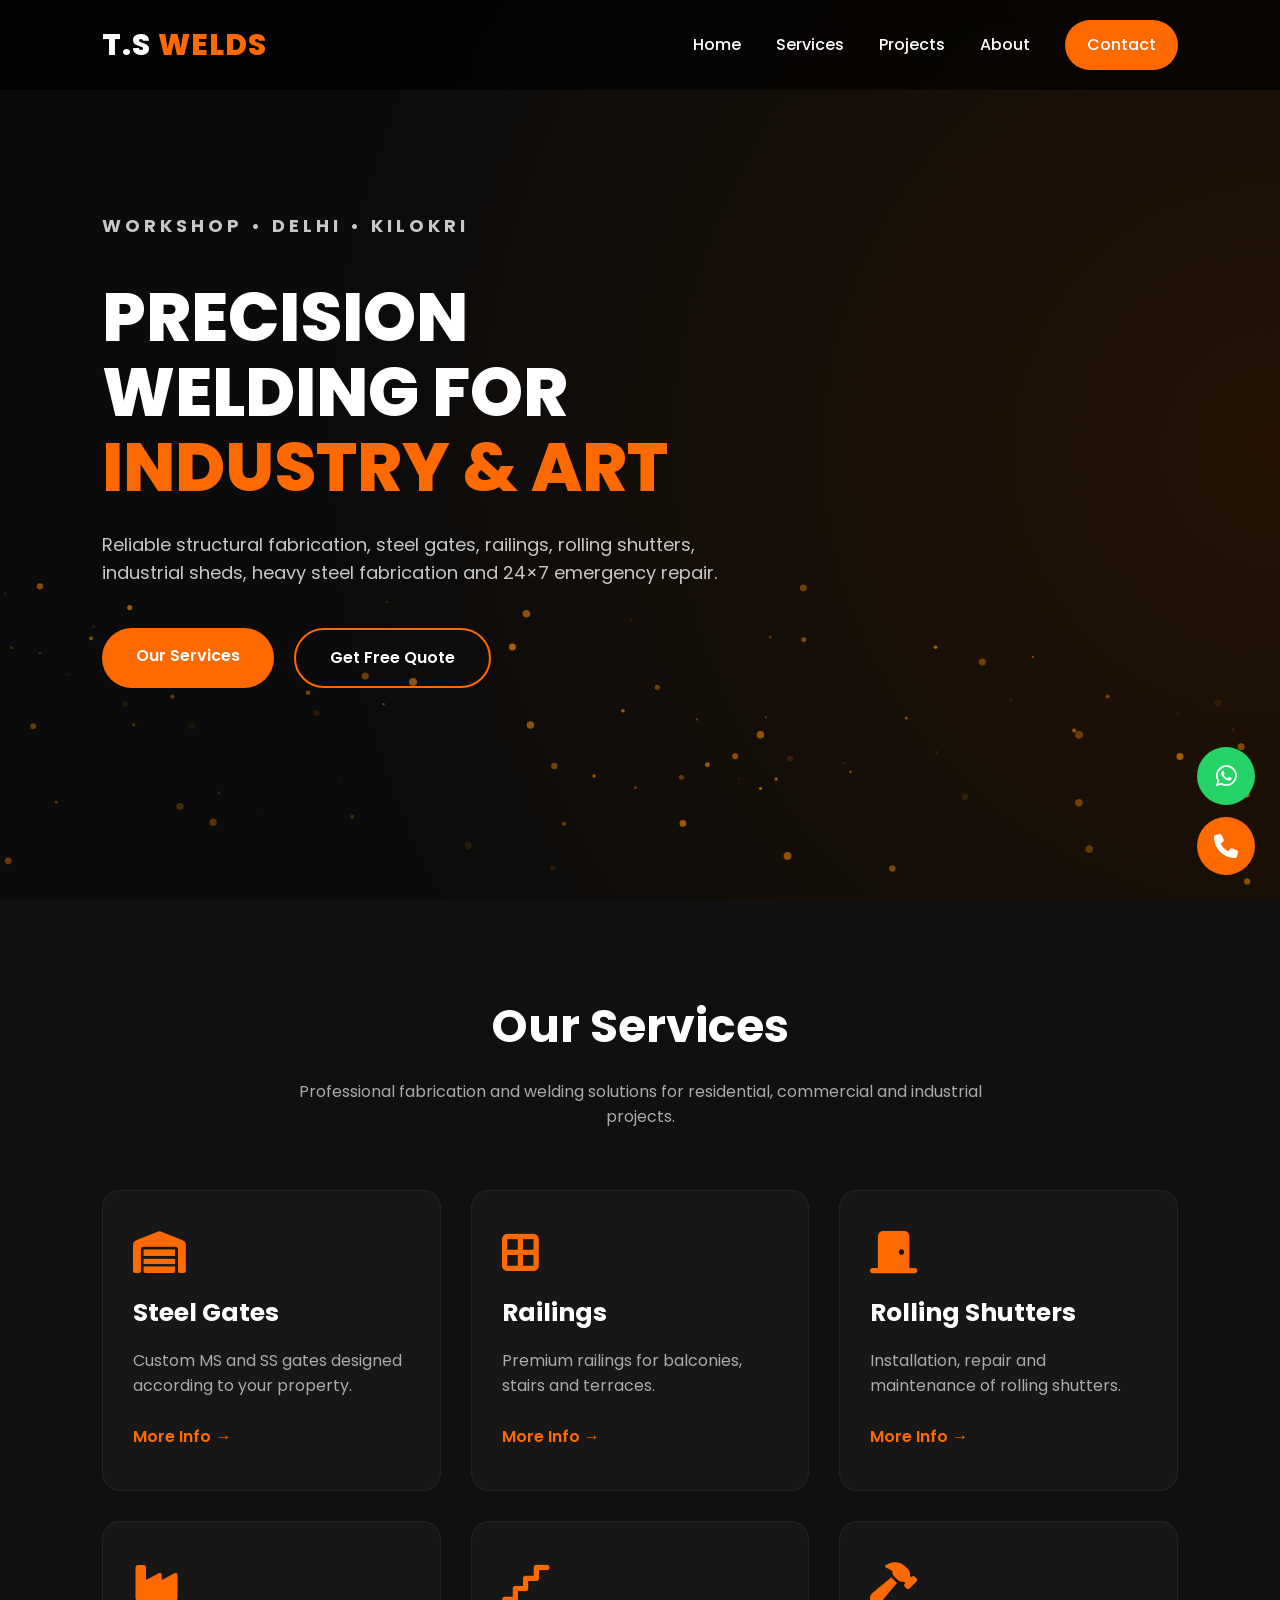
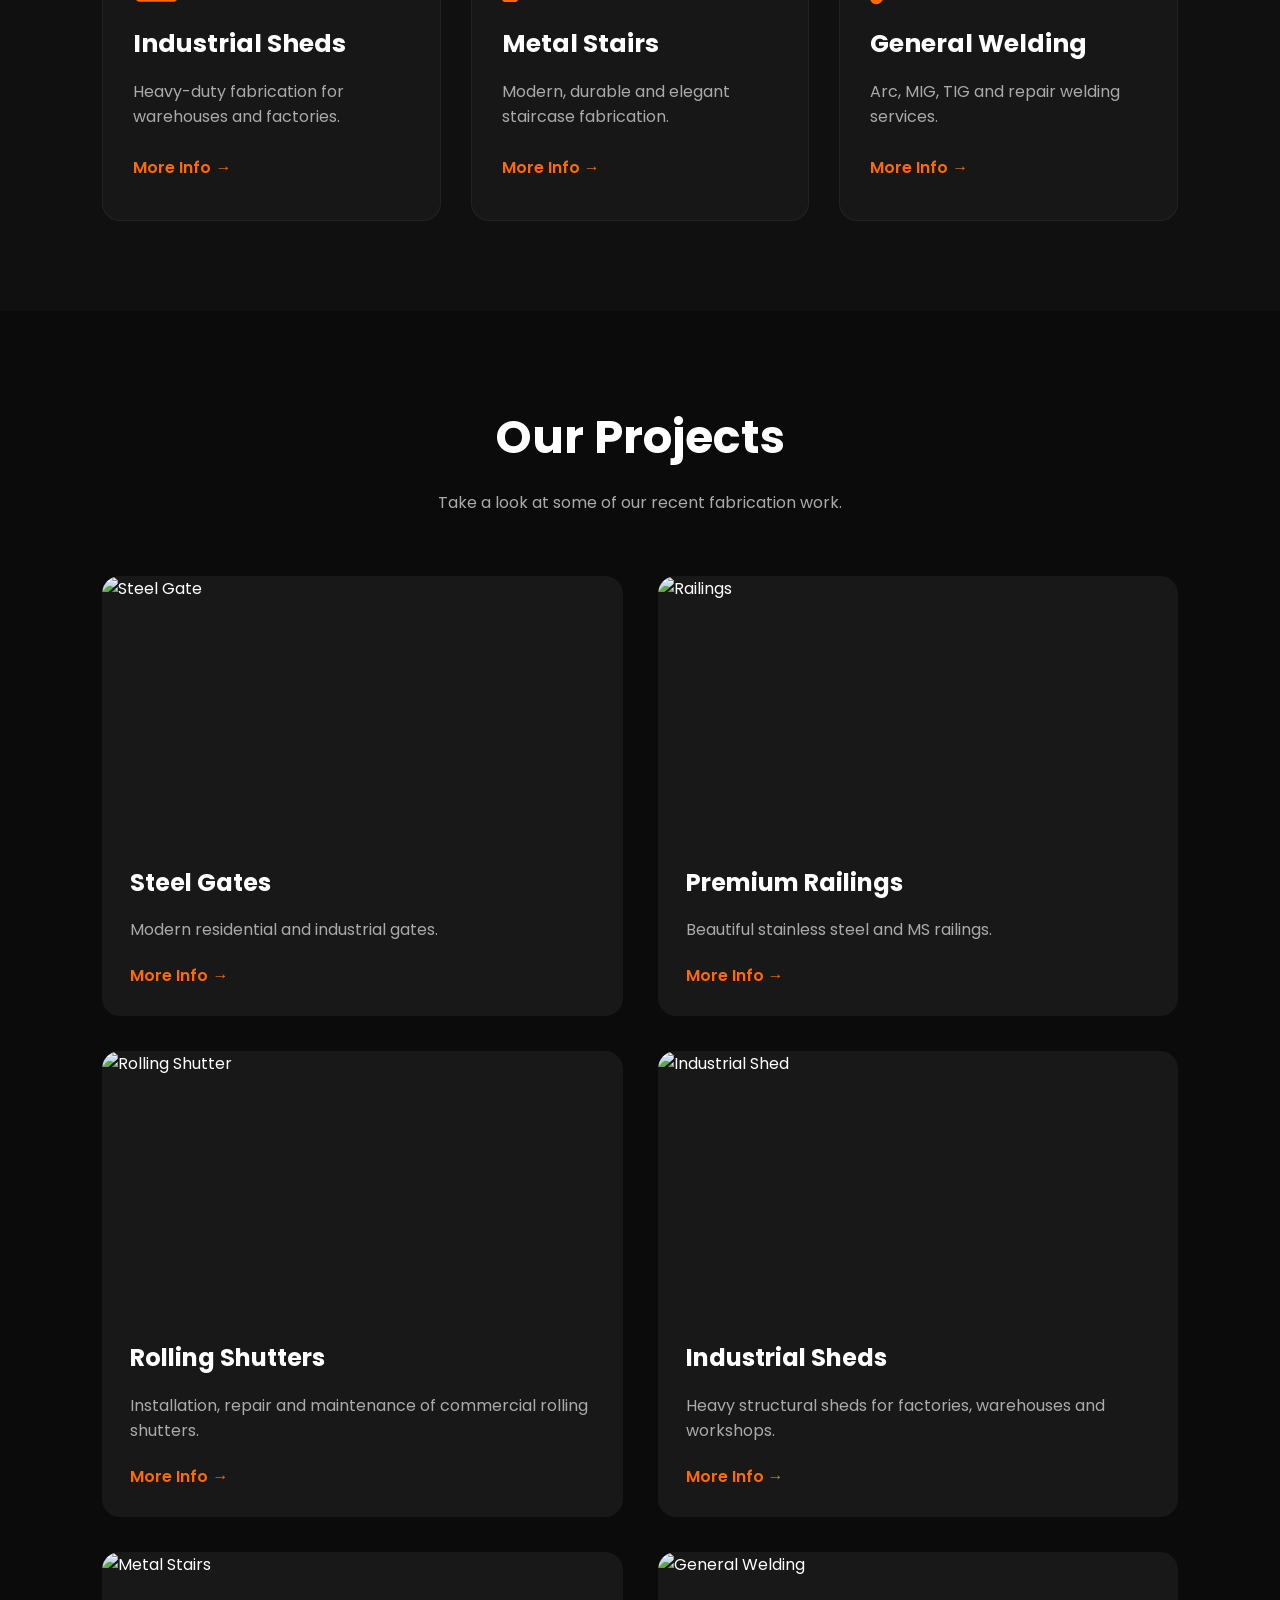
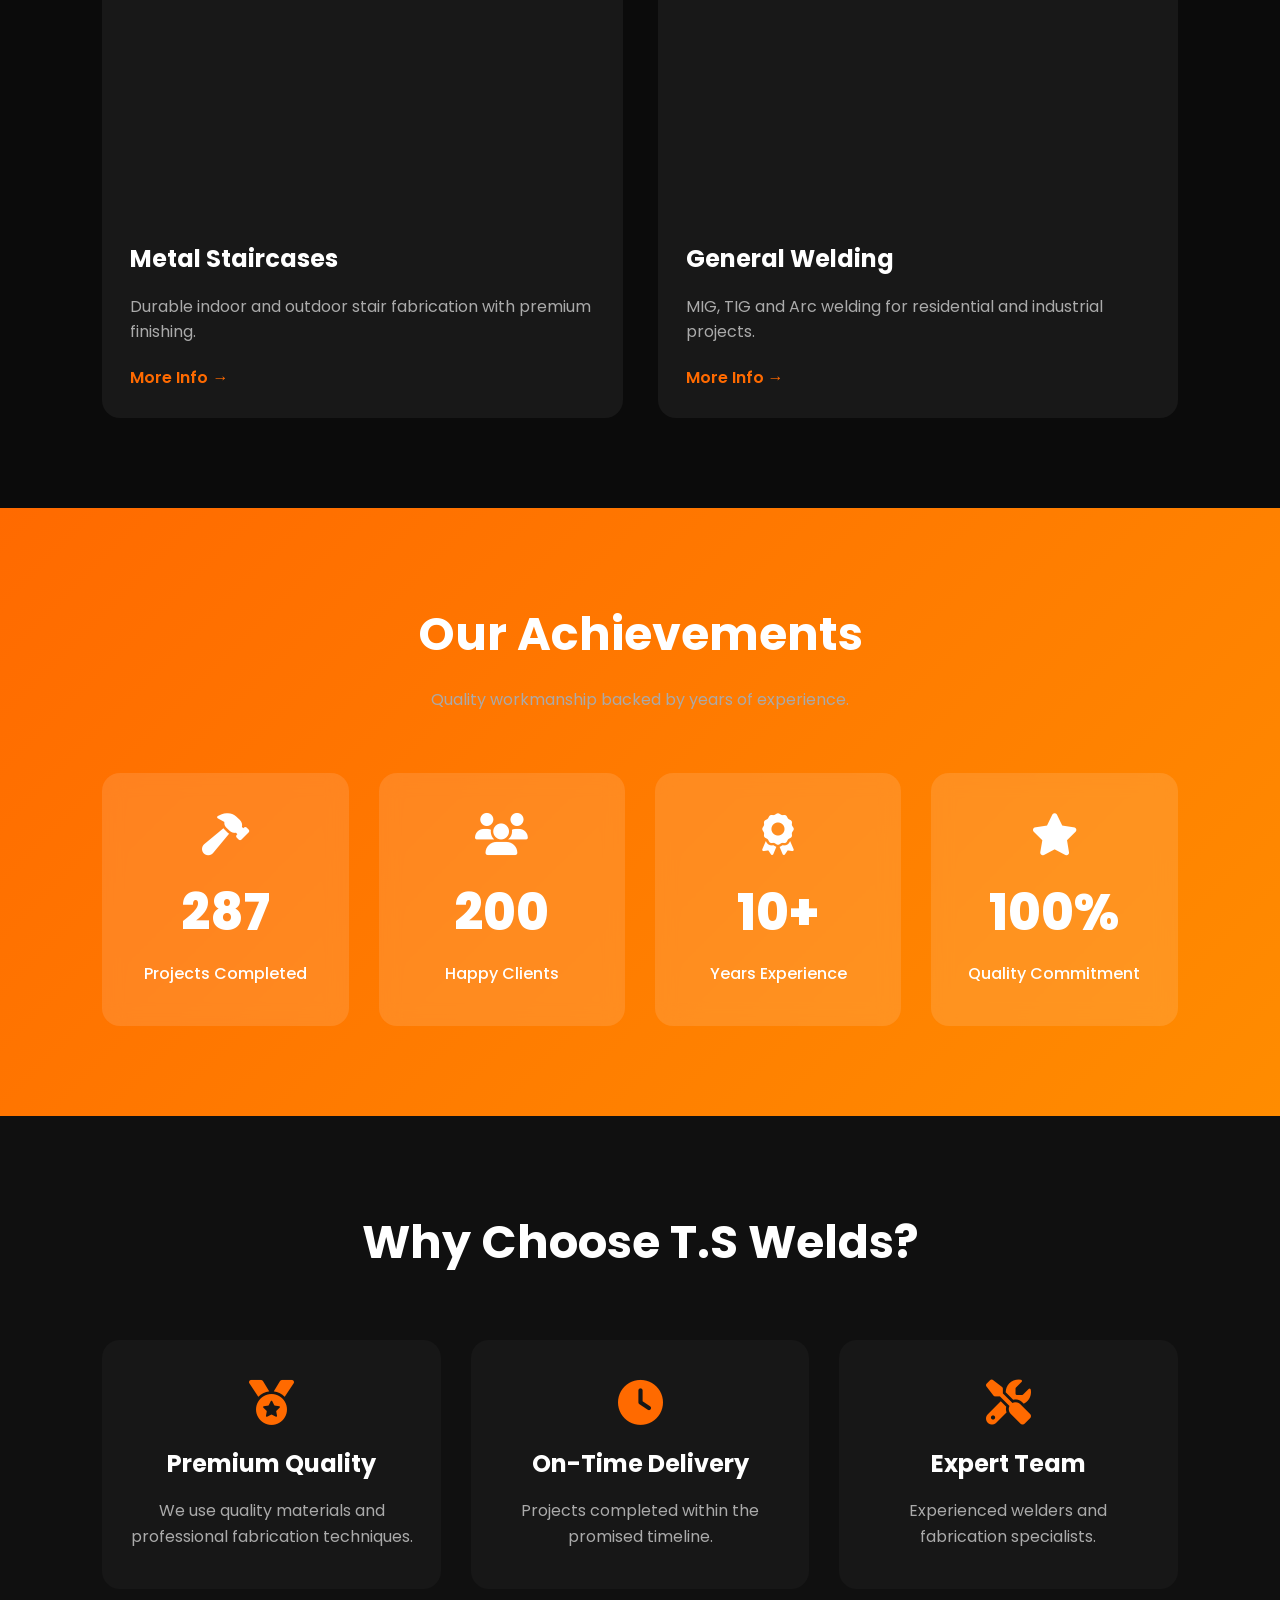
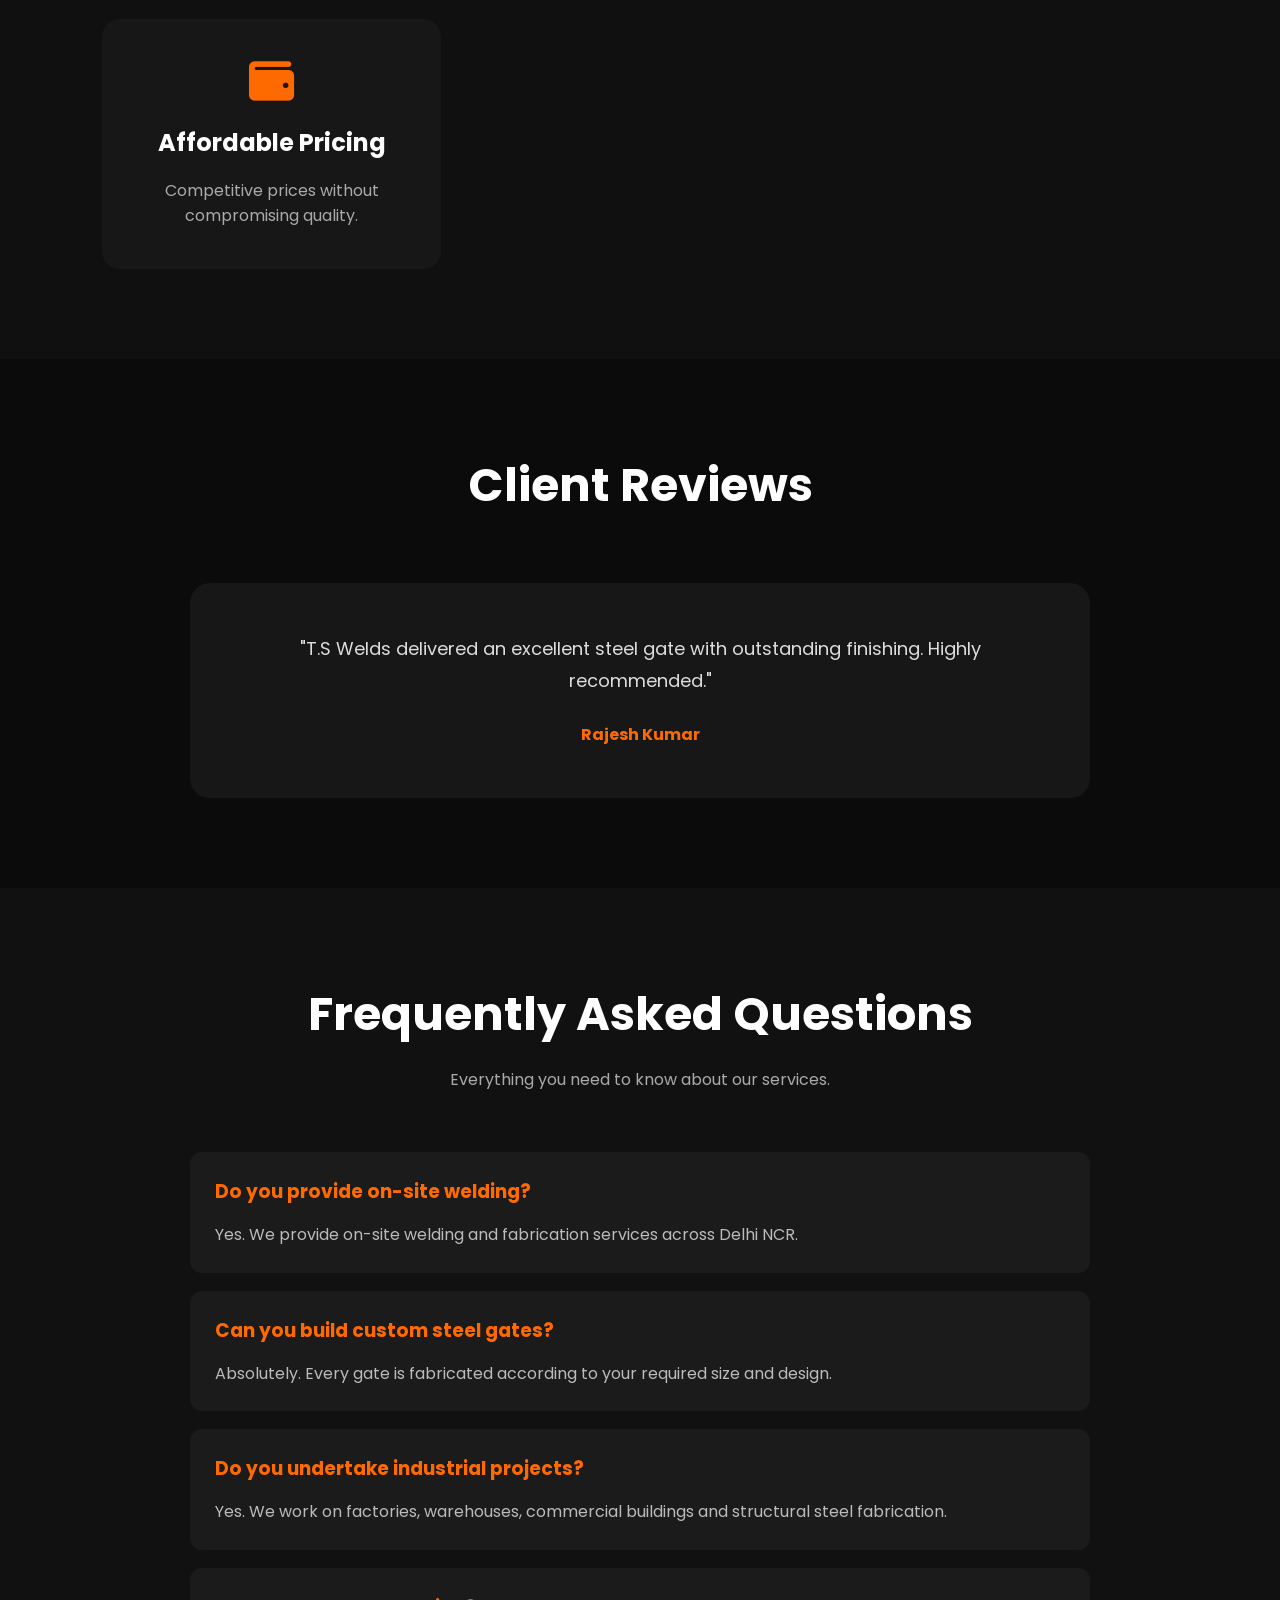
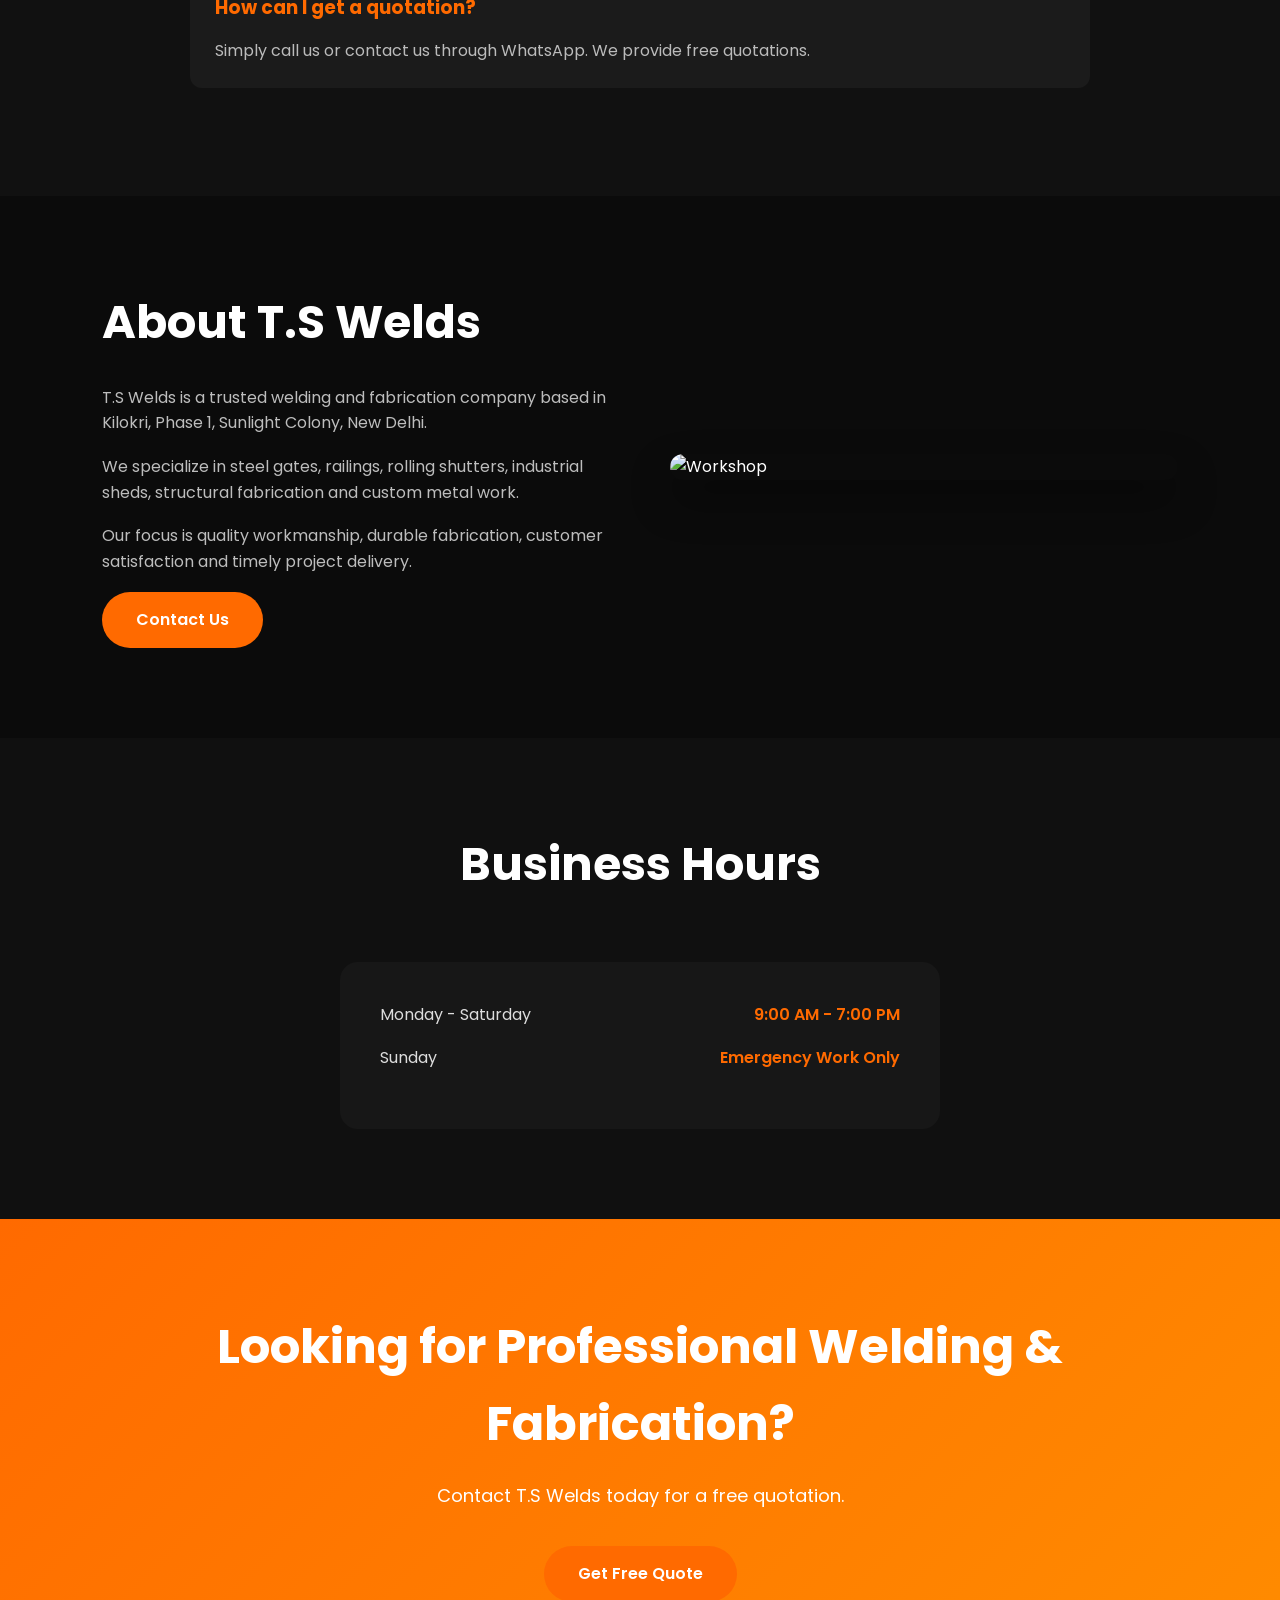
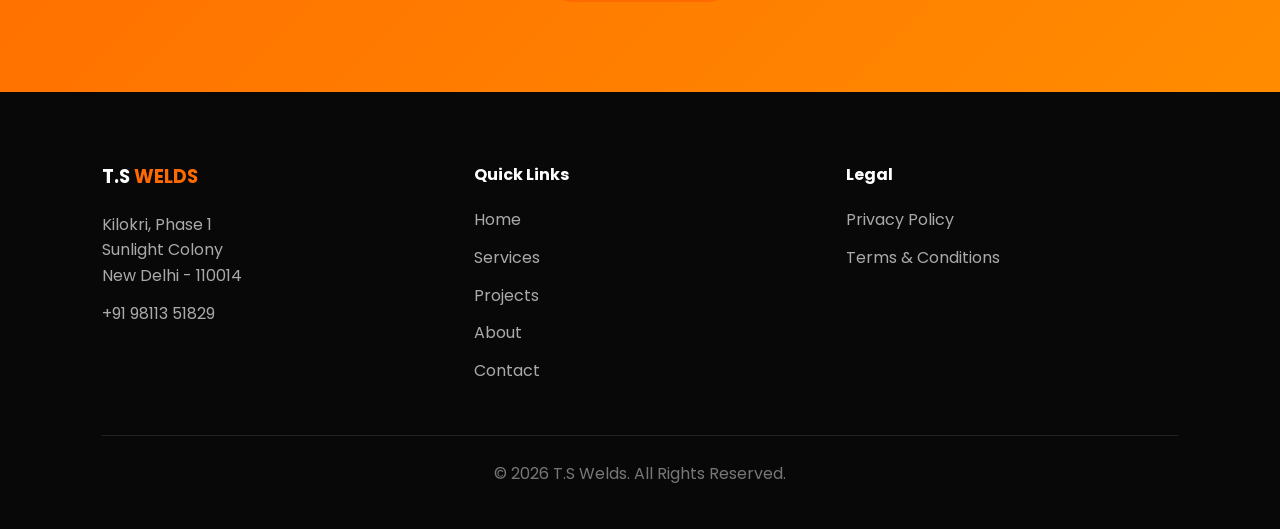
==== index.html @ aafa2bed "Add files via upload" ====
<!DOCTYPE html>
<html lang="en">

<head>

<meta charset="UTF-8">
<meta name="viewport" content="width=device-width, initial-scale=1.0">

<title>T.S Welds | Precision Welding & Fabrication</title>

<link rel="stylesheet" href="style.css">

<link rel="preconnect" href="https://fonts.googleapis.com">

<link href="https://fonts.googleapis.com/css2?family=Poppins:wght@300;400;500;600;700;800&display=swap" rel="stylesheet">

<link rel="stylesheet"
href="https://cdnjs.cloudflare.com/ajax/libs/font-awesome/6.7.2/css/all.min.css">

</head>

<body>

<!-- ================= HEADER ================= -->

<header>

<div class="logo">
T.S <span>WELDS</span>
</div>

<nav>

<a href="#home">Home</a>

<a href="#services">Services</a>

<a href="#projects">Projects</a>

<a href="#about">About</a>

<a href="contact.html" class="contact-btn">
Contact
</a>

</nav>

<div class="menu-btn">
<i class="fa-solid fa-bars"></i>
</div>

</header>

<!-- ================= HERO ================= -->

<section class="hero-section" id="home">

<canvas id="sparkCanvas"></canvas>

<div class="hero-content">

<p class="tagline">
WORKSHOP • DELHI • KILOKRI
</p>

<h1>

PRECISION WELDING

FOR

<span>INDUSTRY & ART</span>

</h1>

<p>

Reliable structural fabrication, steel gates,

railings, rolling shutters,

industrial sheds,

heavy steel fabrication

and 24×7 emergency repair.

</p>

<div class="hero-buttons">

<a href="#services" class="btn">

Our Services

</a>

<a href="contact.html" class="btn secondary">

Get Free Quote

</a>

</div>

</div>

</section>

<!-- ================= SERVICES ================= -->

<section id="services" class="services">

<div class="section-title">

<h2>Our Services</h2>

<p>

Professional fabrication and welding solutions

for residential,

commercial

and industrial projects.

</p>

</div>

<div class="service-grid">

<div class="service-card">

<i class="fa-solid fa-warehouse"></i>

<h3>Steel Gates</h3>

<p>

Custom MS and SS gates

designed according to your property.

</p>

<a href="services/gates.html">

More Info →

</a>

</div>

<div class="service-card">

<i class="fa-solid fa-border-all"></i>

<h3>Railings</h3>

<p>

Premium railings

for balconies,

stairs

and terraces.

</p>

<a href="services/railings.html">

More Info →

</a>

</div>

<div class="service-card">

<i class="fa-solid fa-door-closed"></i>

<h3>Rolling Shutters</h3>

<p>

Installation,

repair

and maintenance

of rolling shutters.

</p>

<a href="services/shutters.html">

More Info →

</a>

</div>

<div class="service-card">

<i class="fa-solid fa-industry"></i>

<h3>Industrial Sheds</h3>

<p>

Heavy-duty fabrication

for warehouses

and factories.

</p>

<a href="services/shed.html">

More Info →

</a>

</div>

<div class="service-card">

<i class="fa-solid fa-stairs"></i>

<h3>Metal Stairs</h3>

<p>

Modern,

durable

and elegant staircase fabrication.

</p>

<a href="services/stairs.html">

More Info →

</a>

</div>

<div class="service-card">

<i class="fa-solid fa-hammer"></i>

<h3>General Welding</h3>

<p>

Arc,

MIG,

TIG

and repair welding services.

</p>

<a href="services/welding.html">

More Info →

</a>

</div>

</div>

</section>

<!-- ================= PROJECTS ================= -->

<section id="projects" class="projects">

<div class="section-title">

<h2>Our Projects</h2>

<p>

Take a look at some of our recent fabrication work.

</p>

</div>

<div class="project-grid">

<div class="project-card">

<img src="images/gate.jpg" alt="Steel Gate">

<div class="project-info">

<h3>Steel Gates</h3>

<p>

Modern residential

and industrial gates.

</p>

<a href="services/gates.html">

More Info →

</a>

</div>

</div>

<div class="project-card">

<img src="images/railing.jpg" alt="Railings">

<div class="project-info">

<h3>Premium Railings</h3>

<p>

Beautiful stainless steel

and MS railings.

</p>

<a href="services/railings.html">

More Info →

</a>

</div>

</div>
<div class="project-card">

    <img src="images/shutter.jpg" alt="Rolling Shutter">

    <div class="project-info">

        <h3>Rolling Shutters</h3>

        <p>
            Installation, repair and maintenance of commercial rolling shutters.
        </p>

        <a href="services/shutters.html">
            More Info →
        </a>

    </div>

</div>

<div class="project-card">

    <img src="images/shed.jpg" alt="Industrial Shed">

    <div class="project-info">

        <h3>Industrial Sheds</h3>

        <p>
            Heavy structural sheds for factories, warehouses and workshops.
        </p>

        <a href="services/shed.html">
            More Info →
        </a>

    </div>

</div>

<div class="project-card">

    <img src="images/stairs.jpg" alt="Metal Stairs">

    <div class="project-info">

        <h3>Metal Staircases</h3>

        <p>
            Durable indoor and outdoor stair fabrication with premium finishing.
        </p>

        <a href="services/stairs.html">
            More Info →
        </a>

    </div>

</div>

<div class="project-card">

    <img src="images/welding.jpg" alt="General Welding">

    <div class="project-info">

        <h3>General Welding</h3>

        <p>
            MIG, TIG and Arc welding for residential and industrial projects.
        </p>

        <a href="services/welding.html">
            More Info →
        </a>

    </div>

</div>

</div>

</section>

<!-- ================= STATISTICS ================= -->

<section class="stats">

<div class="section-title">

<h2>Our Achievements</h2>

<p>
Quality workmanship backed by years of experience.
</p>

</div>

<div class="stats-grid">

<div class="stat-card">

<i class="fa-solid fa-hammer"></i>

<h3>500+</h3>

<p>Projects Completed</p>

</div>

<div class="stat-card">

<i class="fa-solid fa-users"></i>

<h3>350+</h3>

<p>Happy Clients</p>

</div>

<div class="stat-card">

<i class="fa-solid fa-award"></i>

<h3>10+</h3>

<p>Years Experience</p>

</div>

<div class="stat-card">

<i class="fa-solid fa-star"></i>

<h3>100%</h3>

<p>Quality Commitment</p>

</div>

</div>

</section>

<!-- ================= WHY CHOOSE US ================= -->

<section class="why-us">

<div class="section-title">

<h2>Why Choose T.S Welds?</h2>

</div>

<div class="why-grid">

<div>

<i class="fa-solid fa-medal"></i>

<h3>Premium Quality</h3>

<p>We use quality materials and professional fabrication techniques.</p>

</div>

<div>

<i class="fa-solid fa-clock"></i>

<h3>On-Time Delivery</h3>

<p>Projects completed within the promised timeline.</p>

</div>

<div>

<i class="fa-solid fa-screwdriver-wrench"></i>

<h3>Expert Team</h3>

<p>Experienced welders and fabrication specialists.</p>

</div>

<div>

<i class="fa-solid fa-wallet"></i>

<h3>Affordable Pricing</h3>

<p>Competitive prices without compromising quality.</p>

</div>

</div>

</section>

<!-- ================= TESTIMONIALS ================= -->

<section class="testimonials">

<div class="section-title">

<h2>Client Reviews</h2>

</div>

<div class="testimonial-slider">

<div class="testimonial active">

<p>

"T.S Welds delivered an excellent steel gate with outstanding finishing. Highly recommended."

</p>

<h4>Rajesh Kumar</h4>

</div>

<div class="testimonial">

<p>

"Professional team, affordable pricing and timely completion of our factory shed."

</p>

<h4>Aman Singh</h4>

</div>

<div class="testimonial">

<p>

"Very satisfied with the railing work. Strong build quality and clean finishing."

</p>

<h4>Imran Ali</h4>

</div>

</div>

</section>
<!-- ================= FAQ ================= -->

<section class="faq">

    <div class="section-title">

        <h2>Frequently Asked Questions</h2>

        <p>
            Everything you need to know about our services.
        </p>

    </div>

    <div class="faq-container">

        <div class="faq-item">

            <h3>Do you provide on-site welding?</h3>

            <p>
                Yes. We provide on-site welding and fabrication services across Delhi NCR.
            </p>

        </div>

        <div class="faq-item">

            <h3>Can you build custom steel gates?</h3>

            <p>
                Absolutely. Every gate is fabricated according to your required size and design.
            </p>

        </div>

        <div class="faq-item">

            <h3>Do you undertake industrial projects?</h3>

            <p>
                Yes. We work on factories, warehouses, commercial buildings and structural steel fabrication.
            </p>

        </div>

        <div class="faq-item">

            <h3>How can I get a quotation?</h3>

            <p>
                Simply call us or contact us through WhatsApp. We provide free quotations.
            </p>

        </div>

    </div>

</section>

<!-- ================= ABOUT ================= -->

<section class="about" id="about">

    <div class="about-content">

        <div class="about-text">

            <h2>About T.S Welds</h2>

            <p>

                T.S Welds is a trusted welding and fabrication company based in
                Kilokri, Phase 1, Sunlight Colony, New Delhi.

            </p>

            <p>

                We specialize in steel gates, railings, rolling shutters,
                industrial sheds, structural fabrication and custom metal work.

            </p>

            <p>

                Our focus is quality workmanship, durable fabrication,
                customer satisfaction and timely project delivery.

            </p>

            <a href="contact.html" class="btn">

                Contact Us

            </a>

        </div>

        <div class="about-image">

            <img src="images/workshop.jpg" alt="Workshop">

        </div>

    </div>

</section>

<!-- ================= BUSINESS HOURS ================= -->

<section class="hours">

    <div class="section-title">

        <h2>Business Hours</h2>

    </div>

    <div class="hours-box">

        <p>Monday - Saturday <span>9:00 AM - 7:00 PM</span></p>

        <p>Sunday <span>Emergency Work Only</span></p>

    </div>

</section>

<!-- ================= CTA ================= -->

<section class="cta">

    <h2>

        Looking for Professional Welding & Fabrication?

    </h2>

    <p>

        Contact T.S Welds today for a free quotation.

    </p>

    <a href="contact.html" class="btn">

        Get Free Quote

    </a>

</section>

<!-- ================= FOOTER ================= -->

<footer>

    <div class="footer-container">

        <div>

            <h3>T.S <span>WELDS</span></h3>

            <p>

                Kilokri, Phase 1<br>

                Sunlight Colony<br>

                New Delhi - 110014

            </p>

            <p>

                <a href="tel:+919811351829">

                    +91 98113 51829

                </a>

            </p>

        </div>

        <div>

            <h4>Quick Links</h4>

            <ul>

                <li><a href="#home">Home</a></li>

                <li><a href="#services">Services</a></li>

                <li><a href="#projects">Projects</a></li>

                <li><a href="#about">About</a></li>

                <li><a href="contact.html">Contact</a></li>

            </ul>

        </div>

        <div>

            <h4>Legal</h4>

            <ul>

                <li><a href="privacy.html">Privacy Policy</a></li>

                <li><a href="terms.html">Terms & Conditions</a></li>

            </ul>

        </div>

    </div>

    <hr>

    <p class="copyright">

        © 2026 T.S Welds. All Rights Reserved.

    </p>

</footer>

<!-- Floating Buttons -->

<a href="https://wa.me/919811351829" class="whatsapp">

    <i class="fab fa-whatsapp"></i>

</a>

<a href="tel:+919811351829" class="call">

    <i class="fa-solid fa-phone"></i>

</a>

<script src="script.js"></script>

</body>

</html>
---- style.css ----
/* =========================================
   T.S WELDS - GLOBAL
========================================= */

*{
    margin:0;
    padding:0;
    box-sizing:border-box;
}

html{
    scroll-behavior:smooth;
}

body{
    font-family:'Poppins',sans-serif;
    background:#0b0b0b;
    color:#fff;
    overflow-x:hidden;
    line-height:1.6;
}

img{
    width:100%;
    display:block;
}

a{
    text-decoration:none;
    color:inherit;
}

ul{
    list-style:none;
}

/* =========================================
   HEADER
========================================= */

header{
    position:fixed;
    top:0;
    left:0;
    width:100%;
    display:flex;
    justify-content:space-between;
    align-items:center;
    padding:20px 8%;
    background:rgba(0,0,0,.65);
    backdrop-filter:blur(12px);
    z-index:999;
}

.logo{
    font-size:30px;
    font-weight:800;
    letter-spacing:1px;
}

.logo span{
    color:#ff6a00;
}

nav{
    display:flex;
    gap:35px;
    align-items:center;
}

nav a{
    color:#fff;
    font-weight:500;
    transition:.3s;
}

nav a:hover{
    color:#ff6a00;
}

.contact-btn{
    background:#ff6a00;
    padding:12px 22px;
    border-radius:30px;
    transition:.3s;
}

.contact-btn:hover{
    background:#ff8c00;
    color:#fff;
}

.menu-btn{
    display:none;
    font-size:28px;
    cursor:pointer;
}

/* =========================================
   HERO
========================================= */

.hero-section{
    position:relative;
    min-height:100vh;
    display:flex;
    align-items:center;
    padding:120px 8%;
    overflow:hidden;

    background:
    radial-gradient(circle at right,
    #241304 0%,
    #0b0b0b 70%);
}

#sparkCanvas{
    position:absolute;
    inset:0;
    width:100%;
    height:100%;
    pointer-events:none;
}

.hero-content{
    position:relative;
    z-index:2;
    max-width:650px;
}

.tagline{
    color:#ff6a00;
    letter-spacing:4px;
    font-size:14px;
    font-weight:700;
    margin-bottom:20px;
}

.hero-content h1{
    font-size:68px;
    line-height:1.1;
    margin-bottom:25px;
    font-weight:800;
}

.hero-content h1 span{
    color:#ff6a00;
}

.hero-content p{
    color:#c7c7c7;
    font-size:18px;
    margin-bottom:40px;
}

.hero-buttons{
    display:flex;
    gap:20px;
    flex-wrap:wrap;
}

/* =========================================
   BUTTONS
========================================= */

.btn{
    display:inline-block;
    background:#ff6a00;
    color:#fff;
    padding:15px 34px;
    border-radius:40px;
    font-weight:600;
    transition:.3s;
}

.btn:hover{
    background:#ff8c00;
    transform:translateY(-3px);
}

.btn.secondary{
    background:transparent;
    border:2px solid #ff6a00;
}

.btn.secondary:hover{
    background:#ff6a00;
}

/* =========================================
   COMMON
========================================= */

section{
    padding:90px 8%;
}

.section-title{
    text-align:center;
    margin-bottom:60px;
}

.section-title h2{
    font-size:46px;
    margin-bottom:15px;
}

.section-title p{
    color:#aaa;
    max-width:700px;
    margin:auto;
}

/* =========================================
   MOBILE
========================================= */

@media(max-width:900px){

.menu-btn{
    display:block;
}

nav{
    position:absolute;
    top:100%;
    left:0;
    width:100%;
    background:#111;
    display:none;
    flex-direction:column;
    padding:25px;
    gap:20px;
}

nav.active{
    display:flex;
}

.hero-content h1{
    font-size:46px;
}

.hero-content p{
    font-size:16px;
}

.hero-buttons{
    flex-direction:column;
    align-items:flex-start;
}

}

@media(max-width:600px){

header{
    padding:18px 6%;
}

.hero-section{
    padding:120px 6% 80px;
}

.hero-content h1{
    font-size:36px;
}

.section-title h2{
    font-size:34px;
}

}
/* =========================================
   SERVICES
========================================= */

.services{
    background:#101010;
}

.service-grid{
    display:grid;
    grid-template-columns:repeat(auto-fit,minmax(280px,1fr));
    gap:30px;
}

.service-card{
    background:#171717;
    border:1px solid rgba(255,255,255,.05);
    border-radius:18px;
    padding:40px 30px;
    transition:.35s;
    position:relative;
    overflow:hidden;
}

.service-card::before{
    content:"";
    position:absolute;
    top:0;
    left:-100%;
    width:100%;
    height:4px;
    background:#ff6a00;
    transition:.4s;
}

.service-card:hover::before{
    left:0;
}

.service-card:hover{
    transform:translateY(-12px);
    box-shadow:0 20px 40px rgba(255,106,0,.18);
}

.service-card i{
    font-size:42px;
    color:#ff6a00;
    margin-bottom:20px;
}

.service-card h3{
    font-size:25px;
    margin-bottom:15px;
}

.service-card p{
    color:#aaa;
    margin-bottom:25px;
}

.service-card a{
    color:#ff6a00;
    font-weight:600;
}

.service-card a:hover{
    color:#ff8c00;
}

/* =========================================
   PROJECTS
========================================= */

.projects{
    background:#0b0b0b;
}

.project-grid{
    display:grid;
    grid-template-columns:repeat(auto-fit,minmax(340px,1fr));
    gap:35px;
}

.project-card{
    background:#181818;
    border-radius:18px;
    overflow:hidden;
    transition:.4s;
}

.project-card:hover{
    transform:translateY(-10px);
}

.project-card img{
    width:100%;
    height:260px;
    object-fit:cover;
    transition:.5s;
}

.project-card:hover img{
    transform:scale(1.08);
}

.project-info{
    padding:28px;
}

.project-info h3{
    margin-bottom:15px;
    font-size:24px;
}

.project-info p{
    color:#aaa;
    margin-bottom:20px;
}

.project-info a{
    color:#ff6a00;
    font-weight:600;
}

/* =========================================
   STATISTICS
========================================= */

.stats{
    background:linear-gradient(135deg,#ff6a00,#ff8c00);
    color:#fff;
}

.stats-grid{
    display:grid;
    grid-template-columns:repeat(auto-fit,minmax(220px,1fr));
    gap:30px;
}

.stat-card{
    background:rgba(255,255,255,.12);
    backdrop-filter:blur(10px);
    border-radius:18px;
    text-align:center;
    padding:40px 20px;
    transition:.35s;
}

.stat-card:hover{
    transform:translateY(-8px);
}

.stat-card i{
    font-size:42px;
    margin-bottom:18px;
}

.stat-card h3{
    font-size:50px;
    font-weight:800;
    margin-bottom:8px;
}

.stat-card p{
    color:#fff;
    font-weight:500;
}

/* =========================================
   COMMON CARDS
========================================= */

.service-card,
.project-card,
.stat-card{
    animation:fadeUp .7s ease;
}

@keyframes fadeUp{

from{
opacity:0;
transform:translateY(40px);
}

to{
opacity:1;
transform:translateY(0);
}

}

/* =========================================
   TABLET
========================================= */

@media(max-width:992px){

.project-grid,
.service-grid,
.stats-grid{

grid-template-columns:repeat(2,1fr);

}

}

/* =========================================
   MOBILE
========================================= */

@media(max-width:700px){

.project-grid,
.service-grid,
.stats-grid{

grid-template-columns:1fr;

}

.project-card img{

height:220px;

}

.stat-card h3{

font-size:40px;

}

}
/* =========================================
   WHY CHOOSE US
========================================= */

.why-us{
    background:#101010;
}

.why-grid{
    display:grid;
    grid-template-columns:repeat(auto-fit,minmax(250px,1fr));
    gap:30px;
    text-align:center;
}

.why-grid div{
    background:#171717;
    padding:40px 25px;
    border-radius:18px;
    transition:.35s;
}

.why-grid div:hover{
    transform:translateY(-10px);
    box-shadow:0 15px 35px rgba(255,106,0,.15);
}

.why-grid i{
    font-size:45px;
    color:#ff6a00;
    margin-bottom:20px;
}

.why-grid h3{
    margin-bottom:15px;
    font-size:24px;
}

.why-grid p{
    color:#aaa;
}

/* =========================================
   TESTIMONIALS
========================================= */

.testimonials{
    background:#0b0b0b;
    text-align:center;
}

.testimonial-slider{
    max-width:900px;
    margin:auto;
}

.testimonial{
    background:#171717;
    padding:50px;
    border-radius:20px;
    display:none;
}

.testimonial.active{
    display:block;
}

.testimonial p{
    font-size:18px;
    color:#ddd;
    line-height:1.8;
    margin-bottom:25px;
}

.testimonial h4{
    color:#ff6a00;
}

/* =========================================
   FAQ
========================================= */

.faq{
    background:#111;
}

.faq-container{
    max-width:900px;
    margin:auto;
}

.faq-item{
    background:#1b1b1b;
    margin-bottom:18px;
    border-radius:12px;
    padding:25px;
}

.faq-item h3{
    color:#ff6a00;
    margin-bottom:15px;
}

.faq-item p{
    color:#bbb;
}

/* =========================================
   ABOUT
========================================= */

.about{
    background:#0b0b0b;
}

.about-content{
    display:grid;
    grid-template-columns:1fr 1fr;
    gap:60px;
    align-items:center;
}

.about-text h2{
    font-size:46px;
    margin-bottom:25px;
}

.about-text p{
    color:#bdbdbd;
    margin-bottom:18px;
}

.about-image img{
    border-radius:18px;
    box-shadow:0 20px 40px rgba(0,0,0,.4);
}

/* =========================================
   HOURS
========================================= */

.hours{
    background:#101010;
    text-align:center;
}

.hours-box{
    max-width:600px;
    margin:auto;
    background:#171717;
    padding:40px;
    border-radius:18px;
}

.hours-box p{
    display:flex;
    justify-content:space-between;
    margin-bottom:18px;
    color:#ddd;
}

.hours-box span{
    color:#ff6a00;
    font-weight:600;
}

/* =========================================
   CTA
========================================= */

.cta{
    background:linear-gradient(135deg,#ff6a00,#ff8c00);
    text-align:center;
}

.cta h2{
    font-size:48px;
    margin-bottom:20px;
}

.cta p{
    color:#fff;
    margin-bottom:35px;
    font-size:18px;
}

/* =========================================
   FOOTER
========================================= */

footer{
    background:#080808;
    padding:70px 8% 30px;
}

.footer-container{
    display:grid;
    grid-template-columns:repeat(auto-fit,minmax(250px,1fr));
    gap:40px;
}

footer h3,
footer h4{
    margin-bottom:20px;
}

footer span{
    color:#ff6a00;
}

footer p,
footer li{
    color:#aaa;
    margin-bottom:12px;
}

footer ul{
    list-style:none;
}

footer a:hover{
    color:#ff6a00;
}

footer hr{
    border:none;
    height:1px;
    background:#222;
    margin:40px 0 25px;
}

.copyright{
    text-align:center;
    color:#777;
}

/* =========================================
   FLOATING BUTTONS
========================================= */

.whatsapp,
.call{
    position:fixed;
    right:25px;
    width:58px;
    height:58px;
    border-radius:50%;
    display:flex;
    justify-content:center;
    align-items:center;
    color:#fff;
    font-size:24px;
    z-index:999;
    transition:.3s;
}

.whatsapp{
    background:#25D366;
    bottom:95px;
}

.call{
    background:#ff6a00;
    bottom:25px;
}

.whatsapp:hover,
.call:hover{
    transform:scale(1.1);
}

/* =========================================
   SCROLLBAR
========================================= */

::-webkit-scrollbar{
    width:10px;
}

::-webkit-scrollbar-track{
    background:#111;
}

::-webkit-scrollbar-thumb{
    background:#ff6a00;
    border-radius:20px;
}

::-webkit-scrollbar-thumb:hover{
    background:#ff8c00;
}

/* =========================================
   RESPONSIVE
========================================= */

@media(max-width:900px){

.about-content{
    grid-template-columns:1fr;
}

.hours-box p{
    flex-direction:column;
    gap:6px;
}

.cta h2{
    font-size:36px;
}

}

@media(max-width:600px){

footer{
    text-align:center;
}

.footer-container{
    grid-template-columns:1fr;
}

.whatsapp,
.call{
    width:52px;
    height:52px;
    right:18px;
}

}
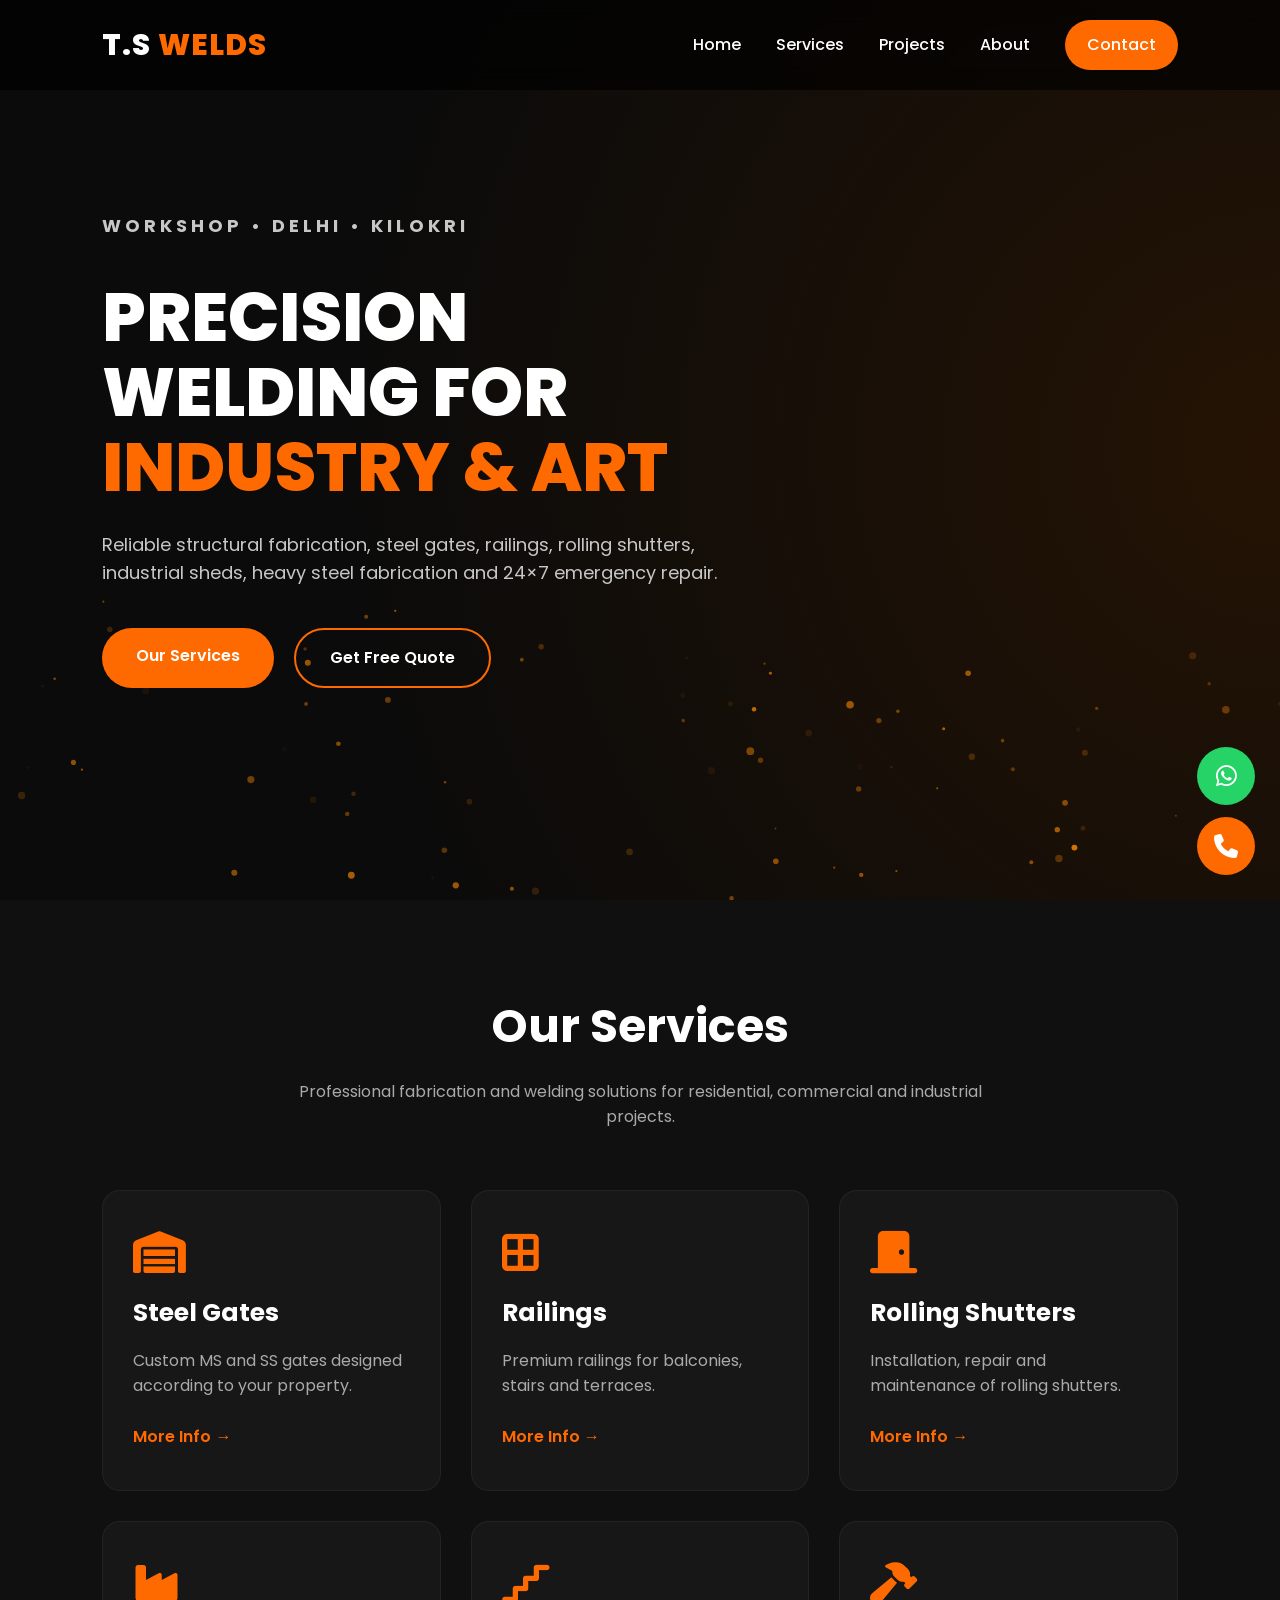
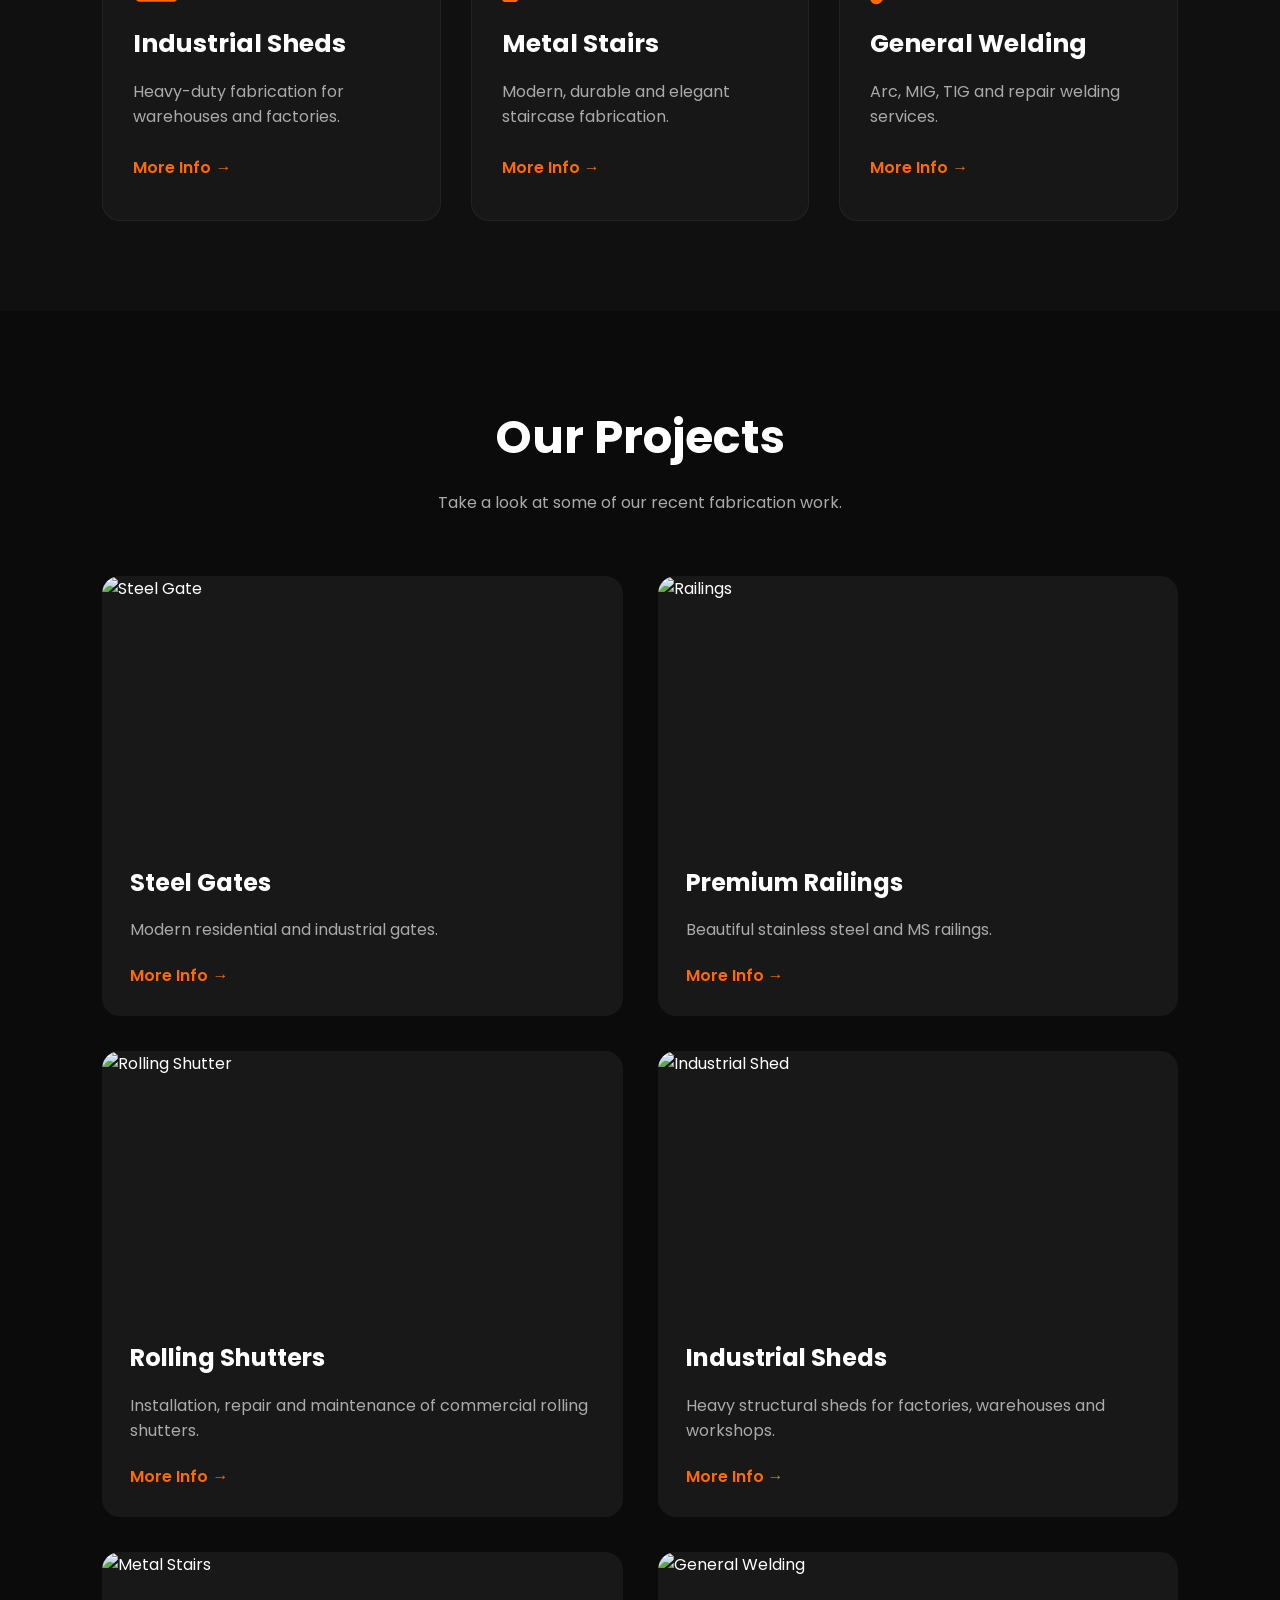
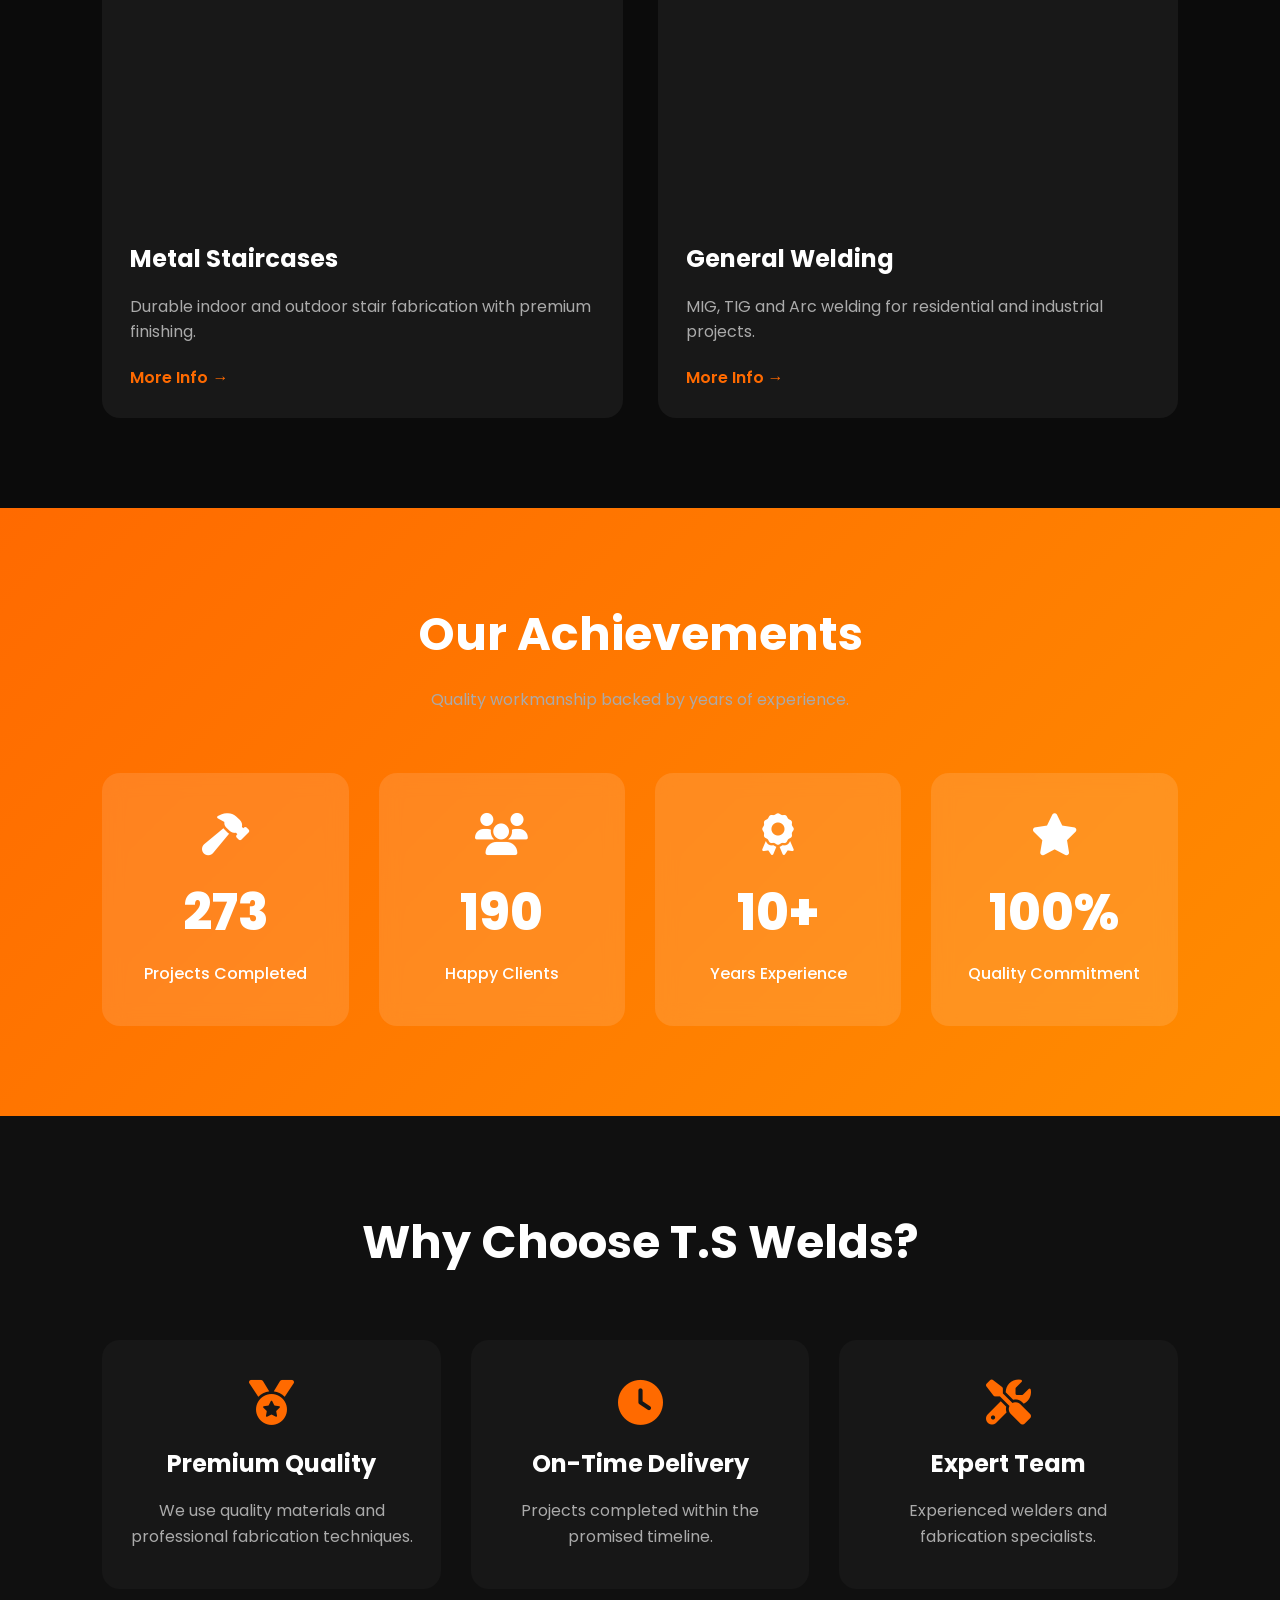
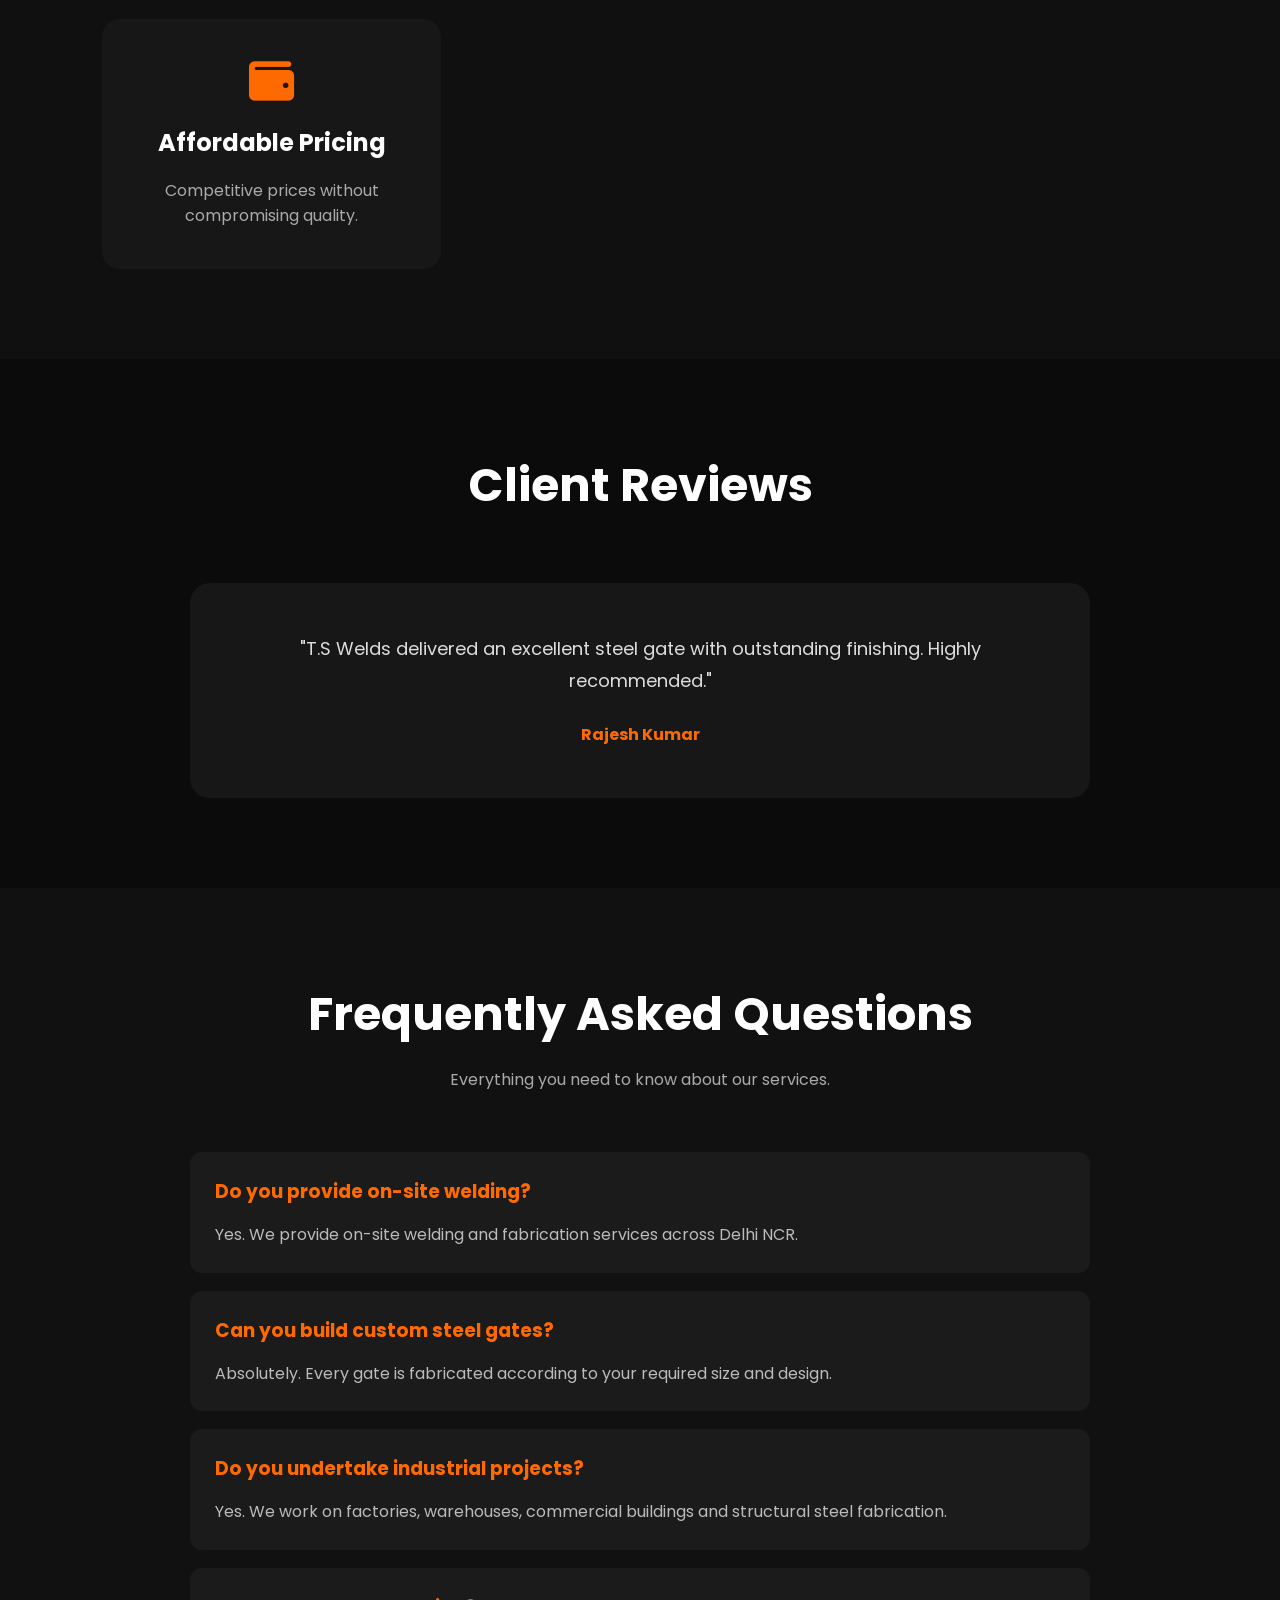
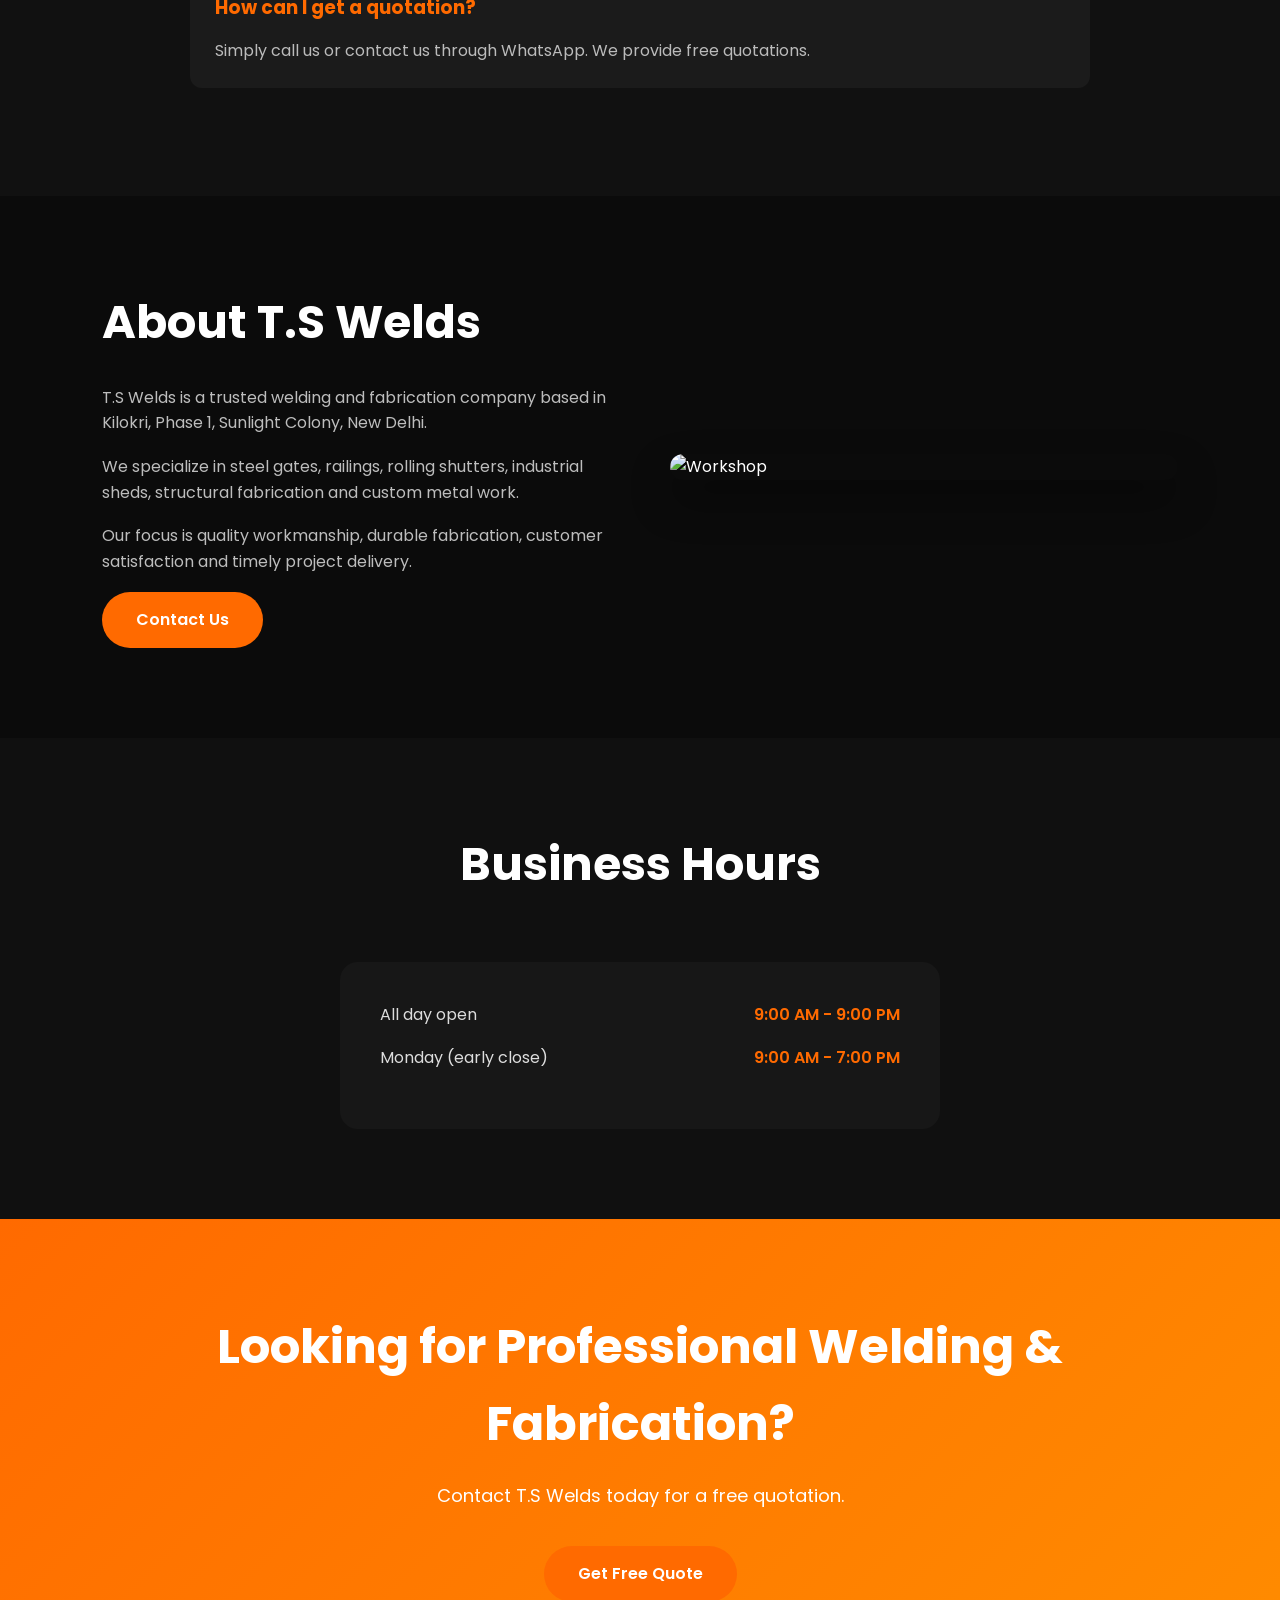
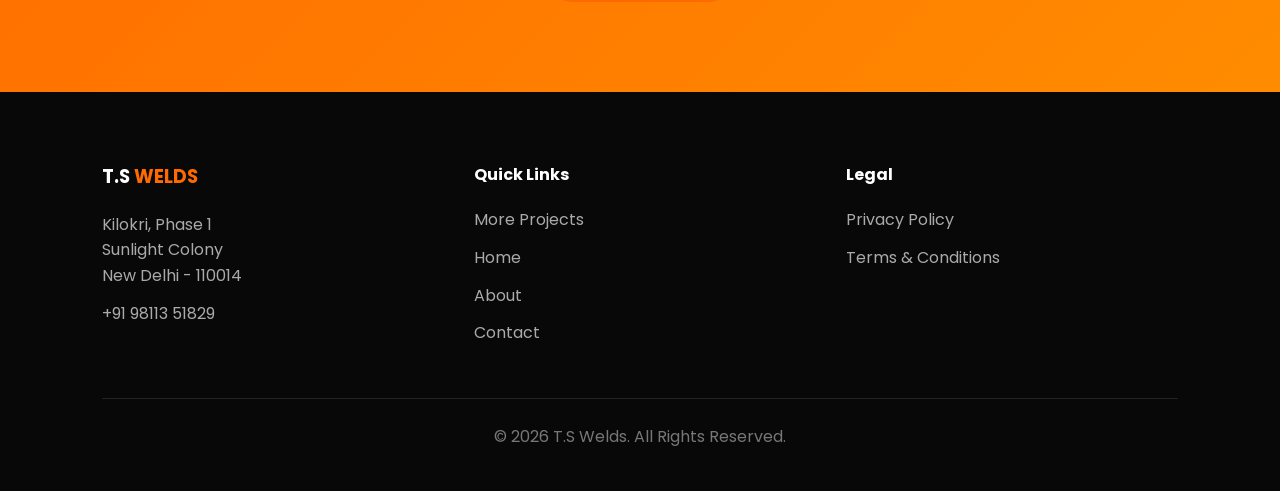
==== commit 534b6f9c: "index.html" ====
--- a/index.html
+++ b/index.html
@@ -444,7 +444,7 @@
 
 <h2>Our Achievements</h2>
 
-<p>
+<p class="black-text">
 Quality workmanship backed by years of experience.
 </p>
 
@@ -724,9 +724,9 @@
 
     <div class="hours-box">
 
-        <p>Monday - Saturday <span>9:00 AM - 7:00 PM</span></p>
-
-        <p>Sunday <span>Emergency Work Only</span></p>
+        <p>All day open <span>9:00 AM - 9:00 PM</span></p>
+
+        <p>Monday (early close) <span>9:00 AM - 7:00 PM</span></p>
 
     </div>
 
@@ -794,11 +794,9 @@
 
             <ul>
 
-                <li><a href="#home">Home</a></li>
-
-                <li><a href="#services">Services</a></li>
-
-                <li><a href="#projects">Projects</a></li>
+                <li><a href="#home">More Projects</a></li>
+
+                <li><a href="#projects">Home</a></li>
 
                 <li><a href="#about">About</a></li>
 
@@ -852,4 +850,5 @@
 
 </body>
 
-</html>+</html>
+
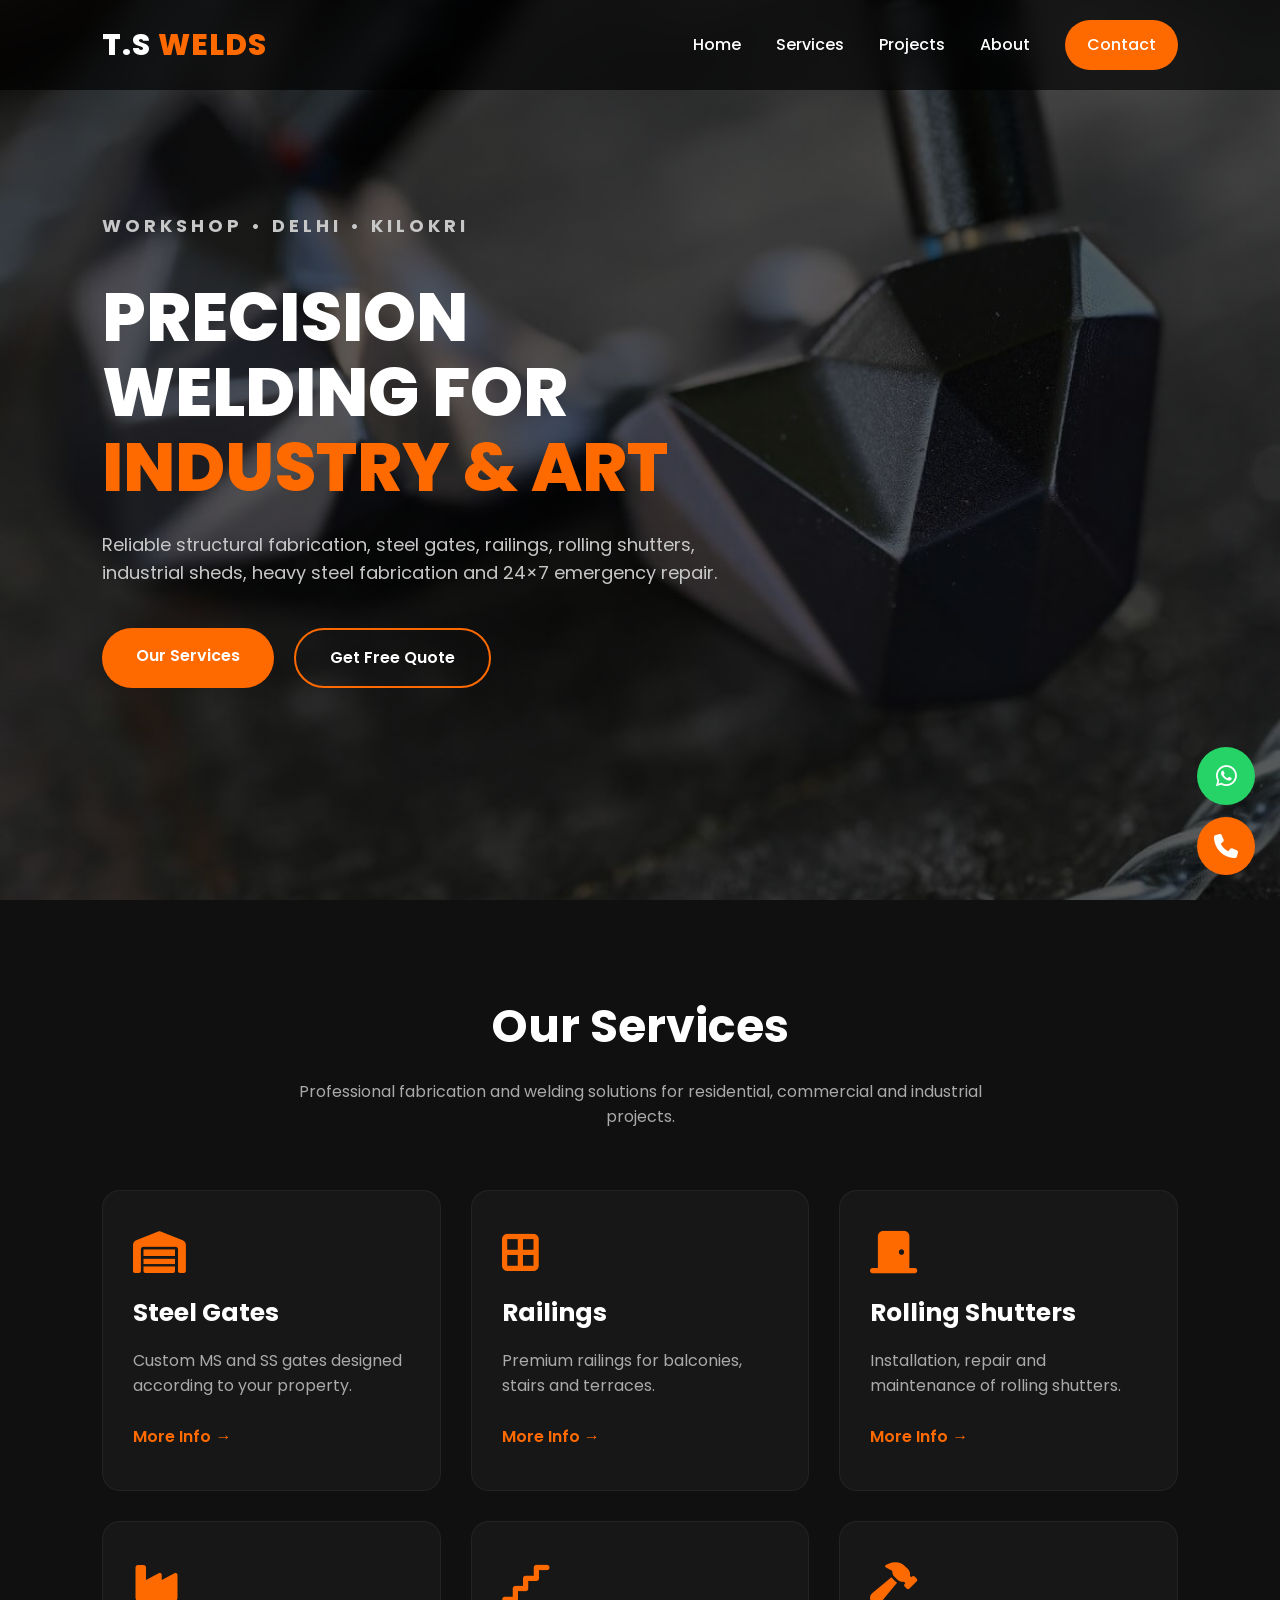
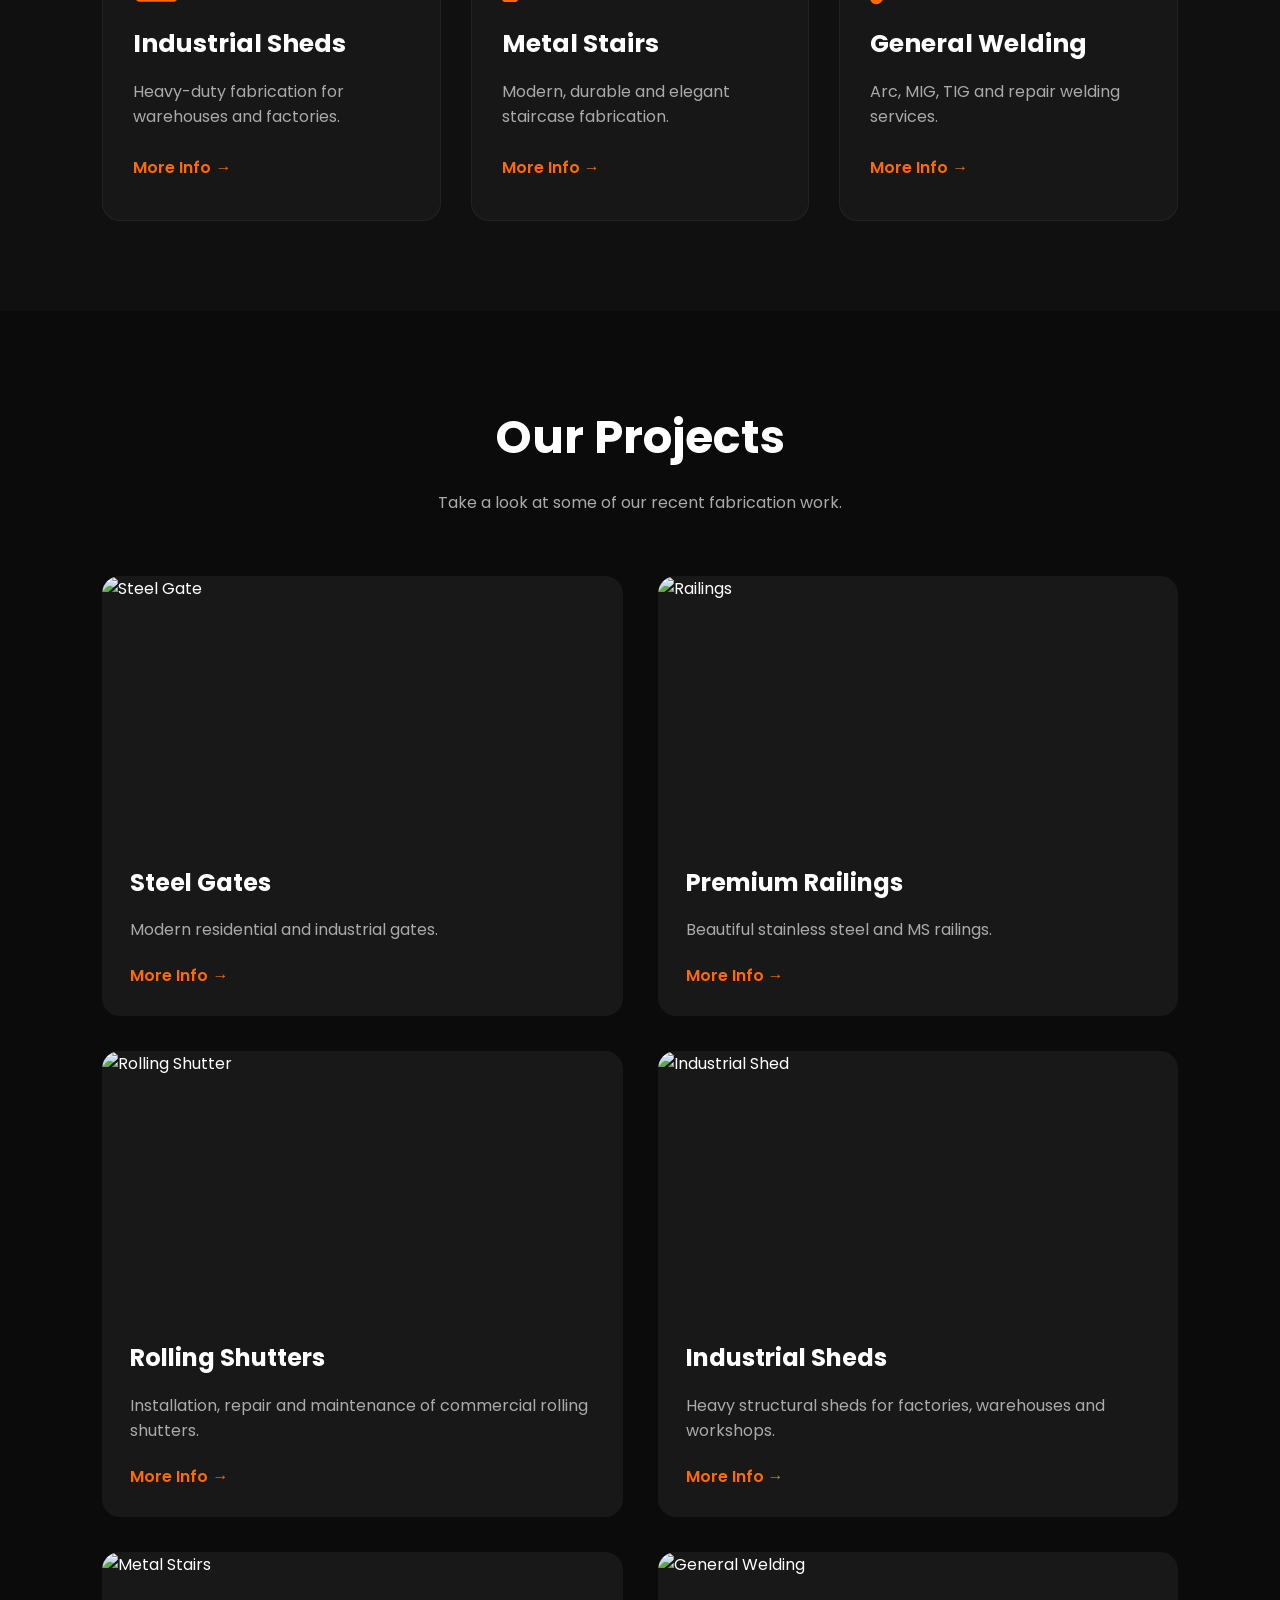
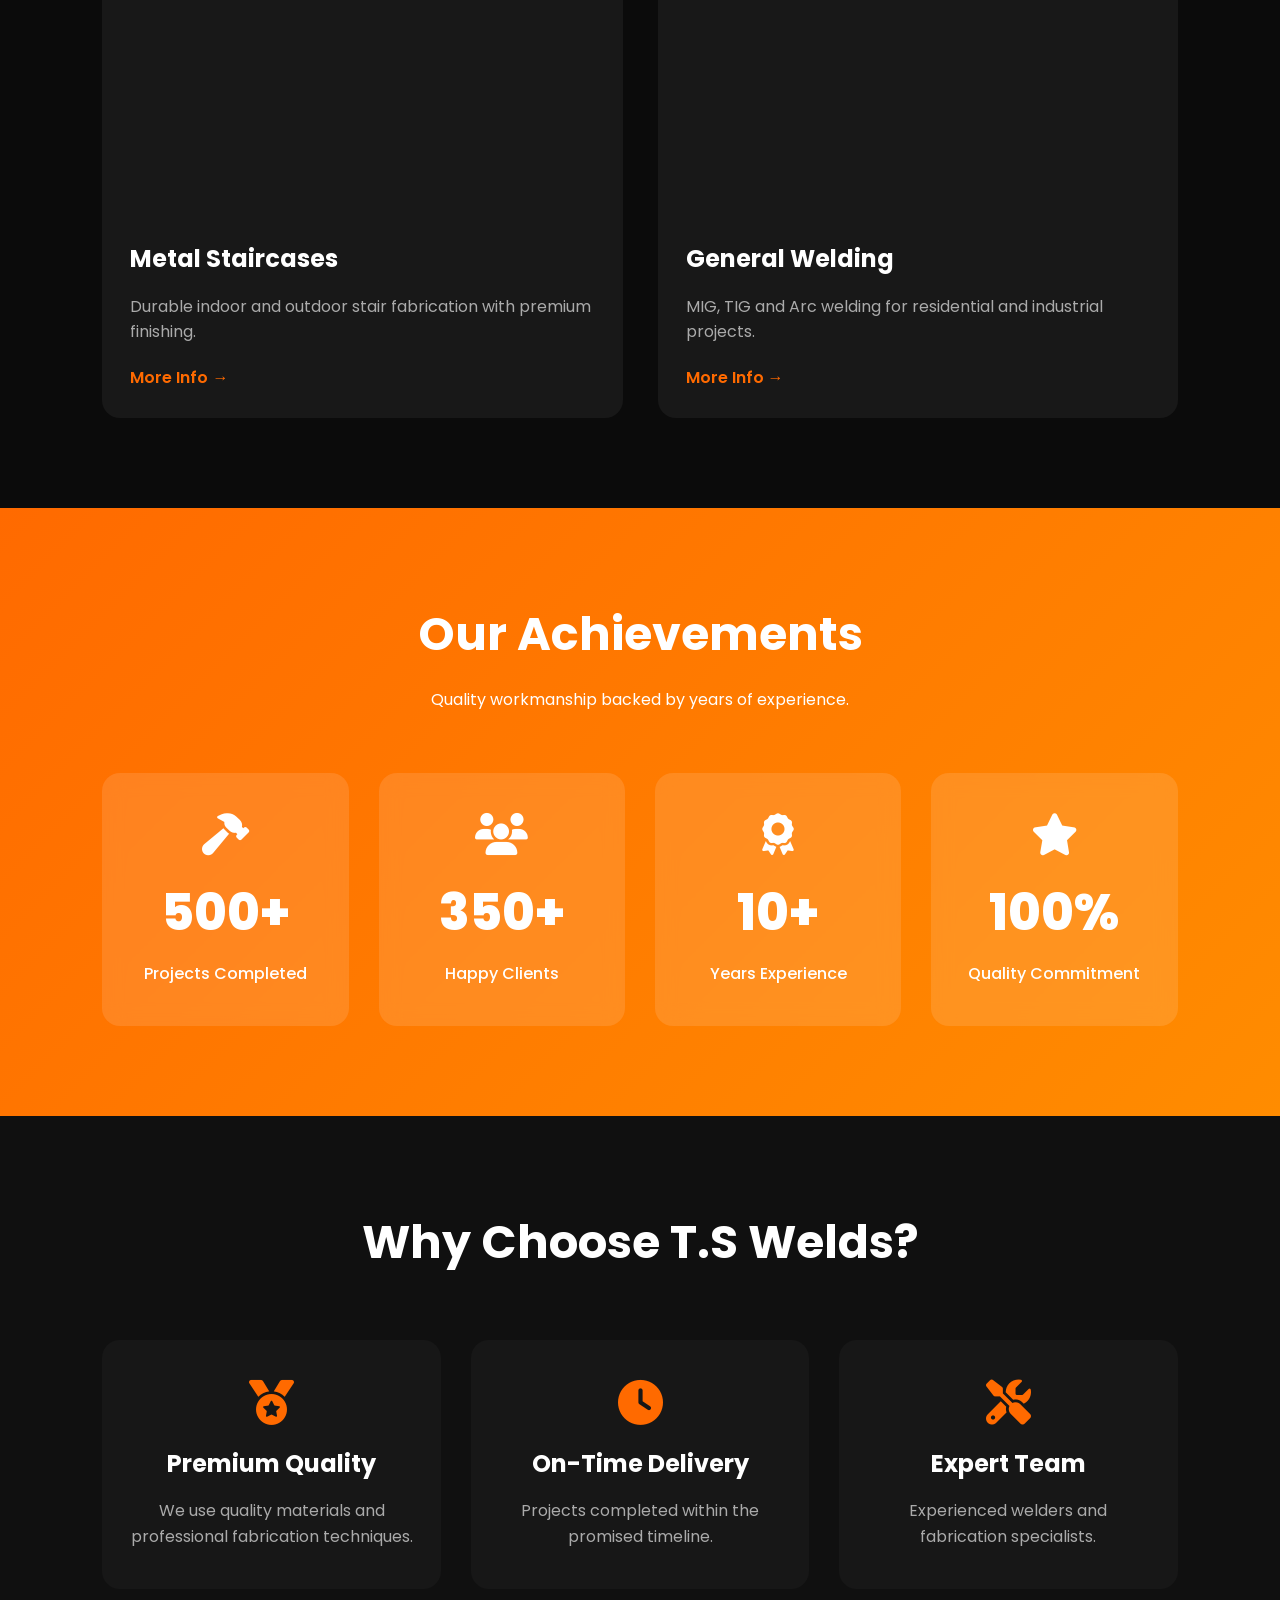
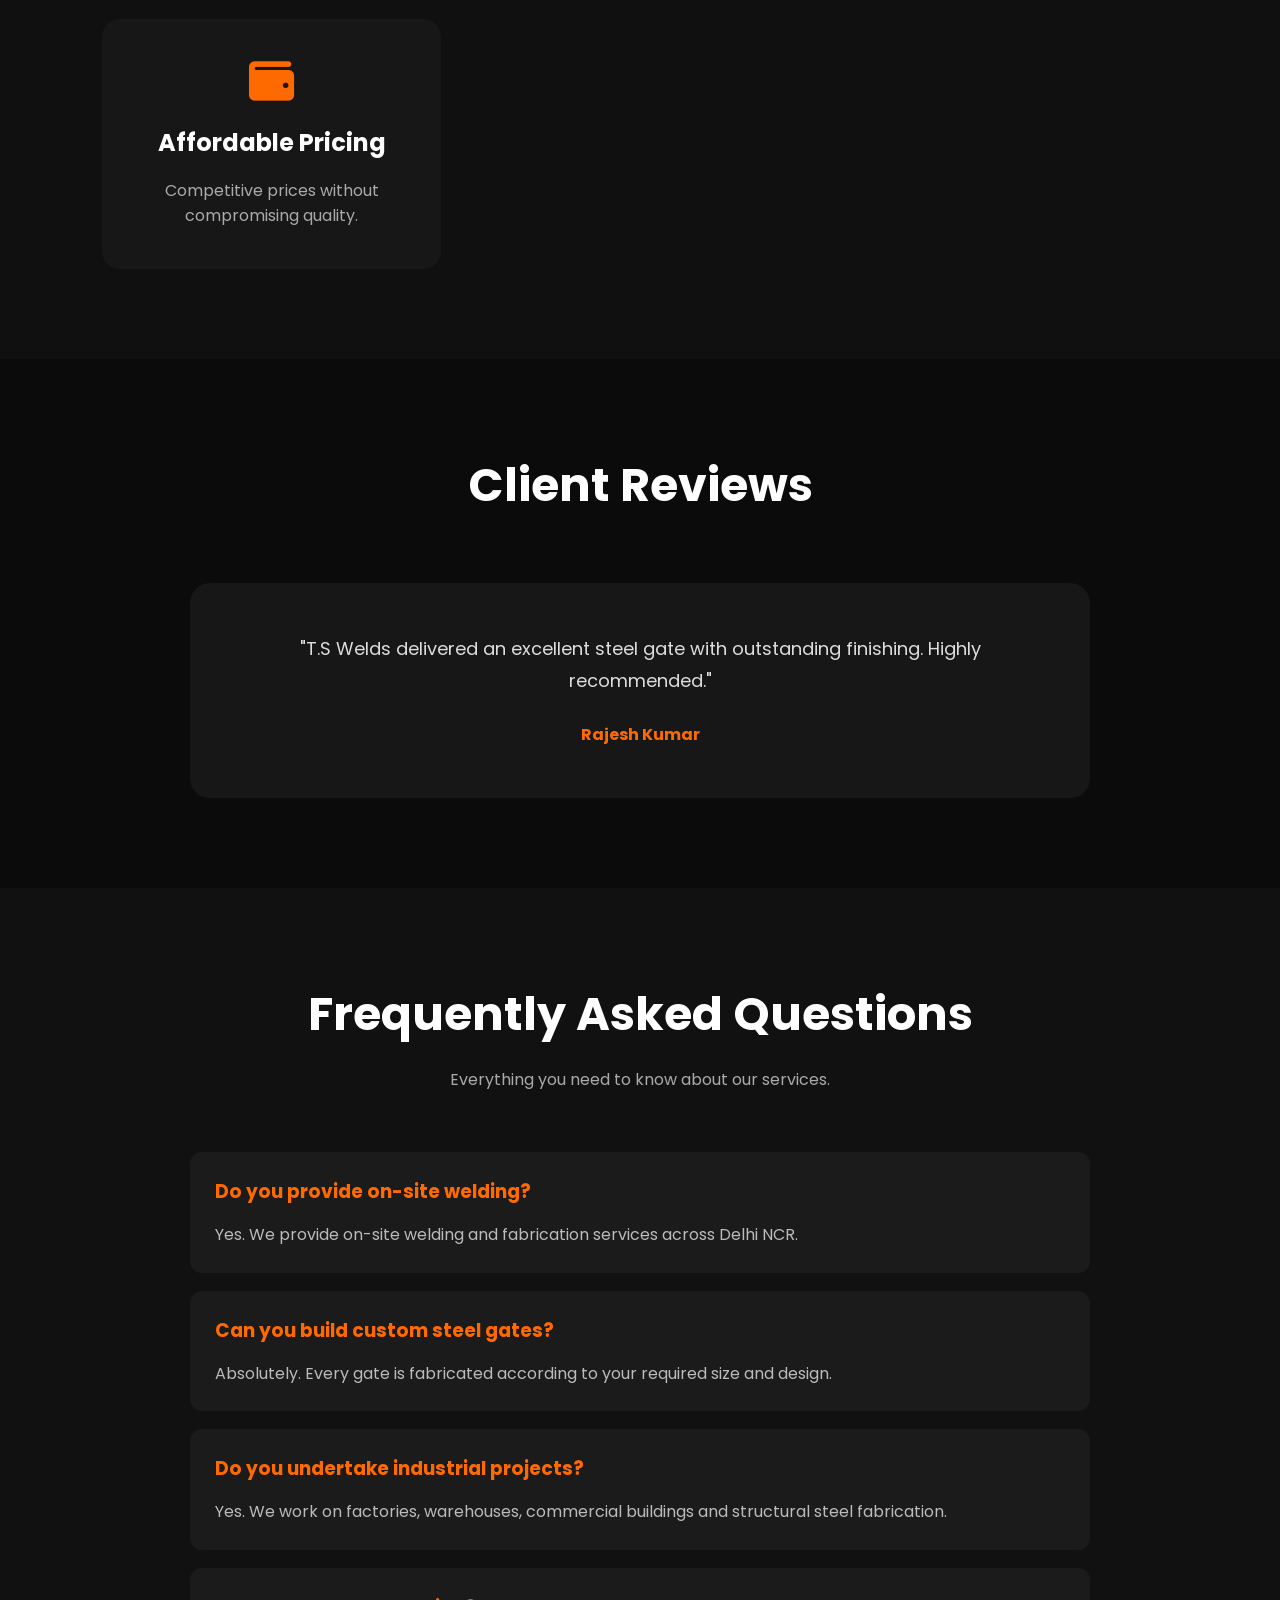
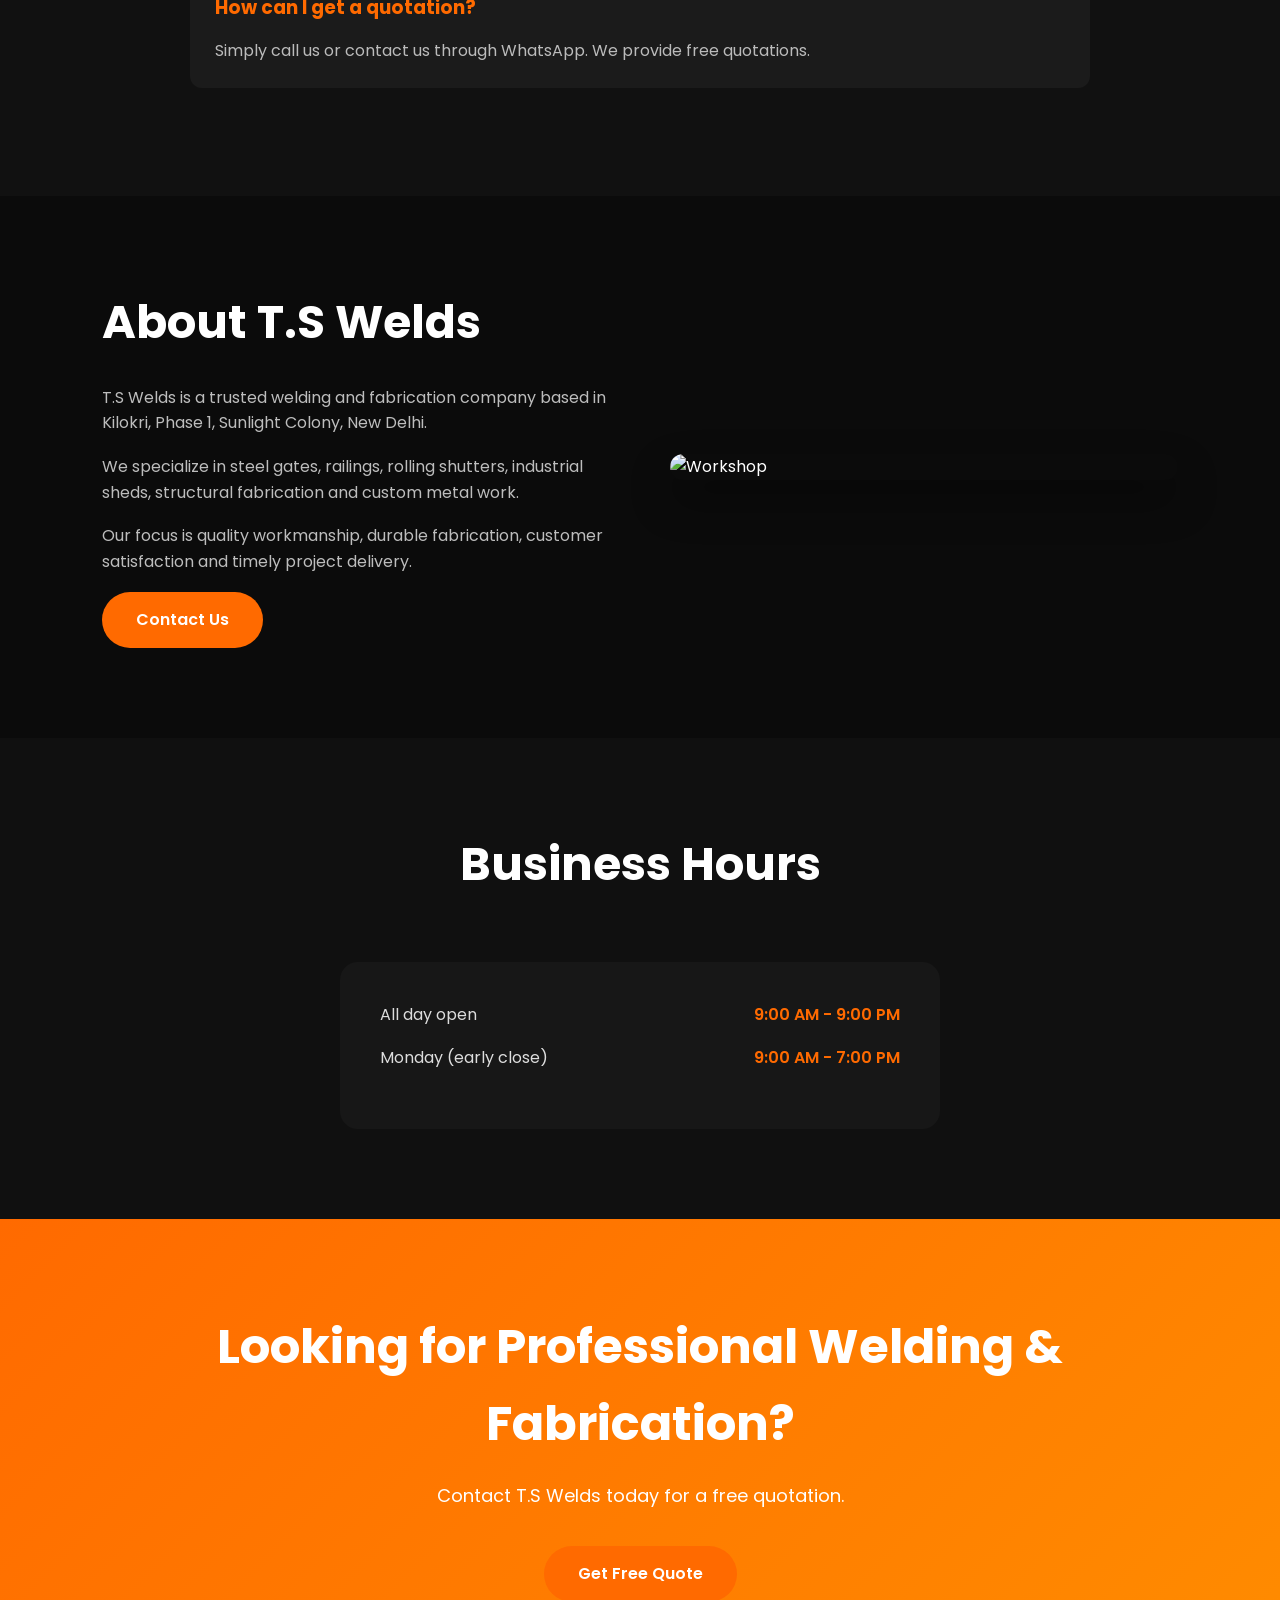
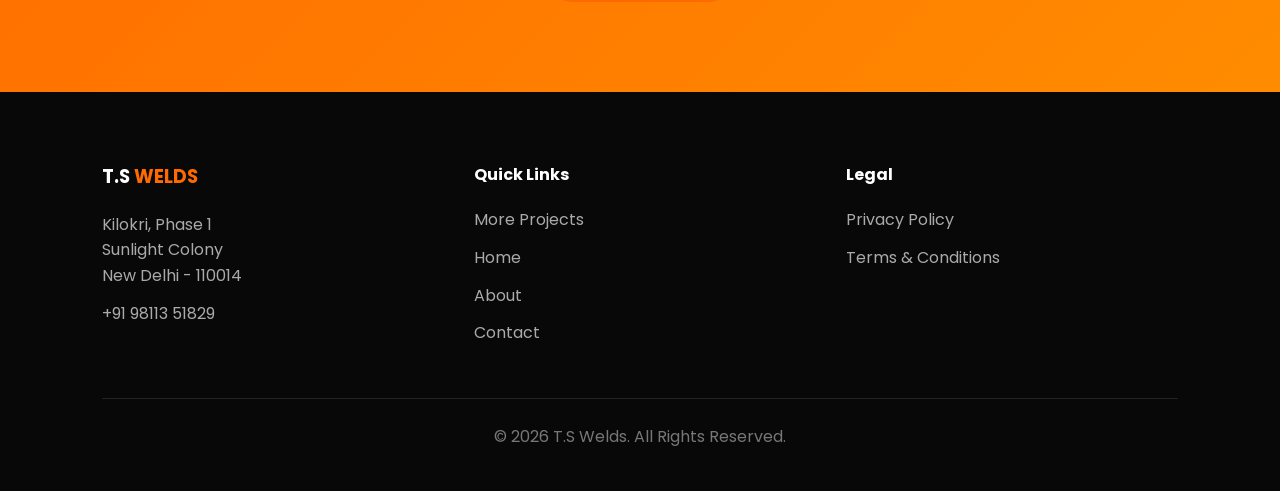
==== commit db6a4010: "Add files via upload" ====
--- a/index.html
+++ b/index.html
@@ -851,4 +851,3 @@
 </body>
 
 </html>
-
--- a/style.css
+++ b/style.css
@@ -52,6 +52,7 @@
     z-index:999;
 }
 
+
 .logo{
     font-size:30px;
     font-weight:800;
@@ -101,17 +102,20 @@
 ========================================= */
 
 .hero-section{
-    position:relative;
-    min-height:100vh;
-    display:flex;
-    align-items:center;
-    padding:120px 8%;
-    overflow:hidden;
+    position: relative;
+    min-height: 100vh;
+    display: flex;
+    align-items: center;
+    padding: 120px 8%;
+    overflow: hidden;
 
     background:
-    radial-gradient(circle at right,
-    #241304 0%,
-    #0b0b0b 70%);
+        linear-gradient(rgba(0,0,0,.65), rgba(0,0,0,.65)),
+        url("workshop.jpg");
+
+    background-size: cover;
+    background-position: center;
+    background-repeat: no-repeat;
 }
 
 #sparkCanvas{
@@ -402,6 +406,11 @@
 .stats{
     background:linear-gradient(135deg,#ff6a00,#ff8c00);
     color:#fff;
+}
+
+.stats .section-title h2,
+.stats .section-title p{
+    color: #fff;
 }
 
 .stats-grid{
@@ -836,4 +845,4 @@
     right:18px;
 }
 
-}+}
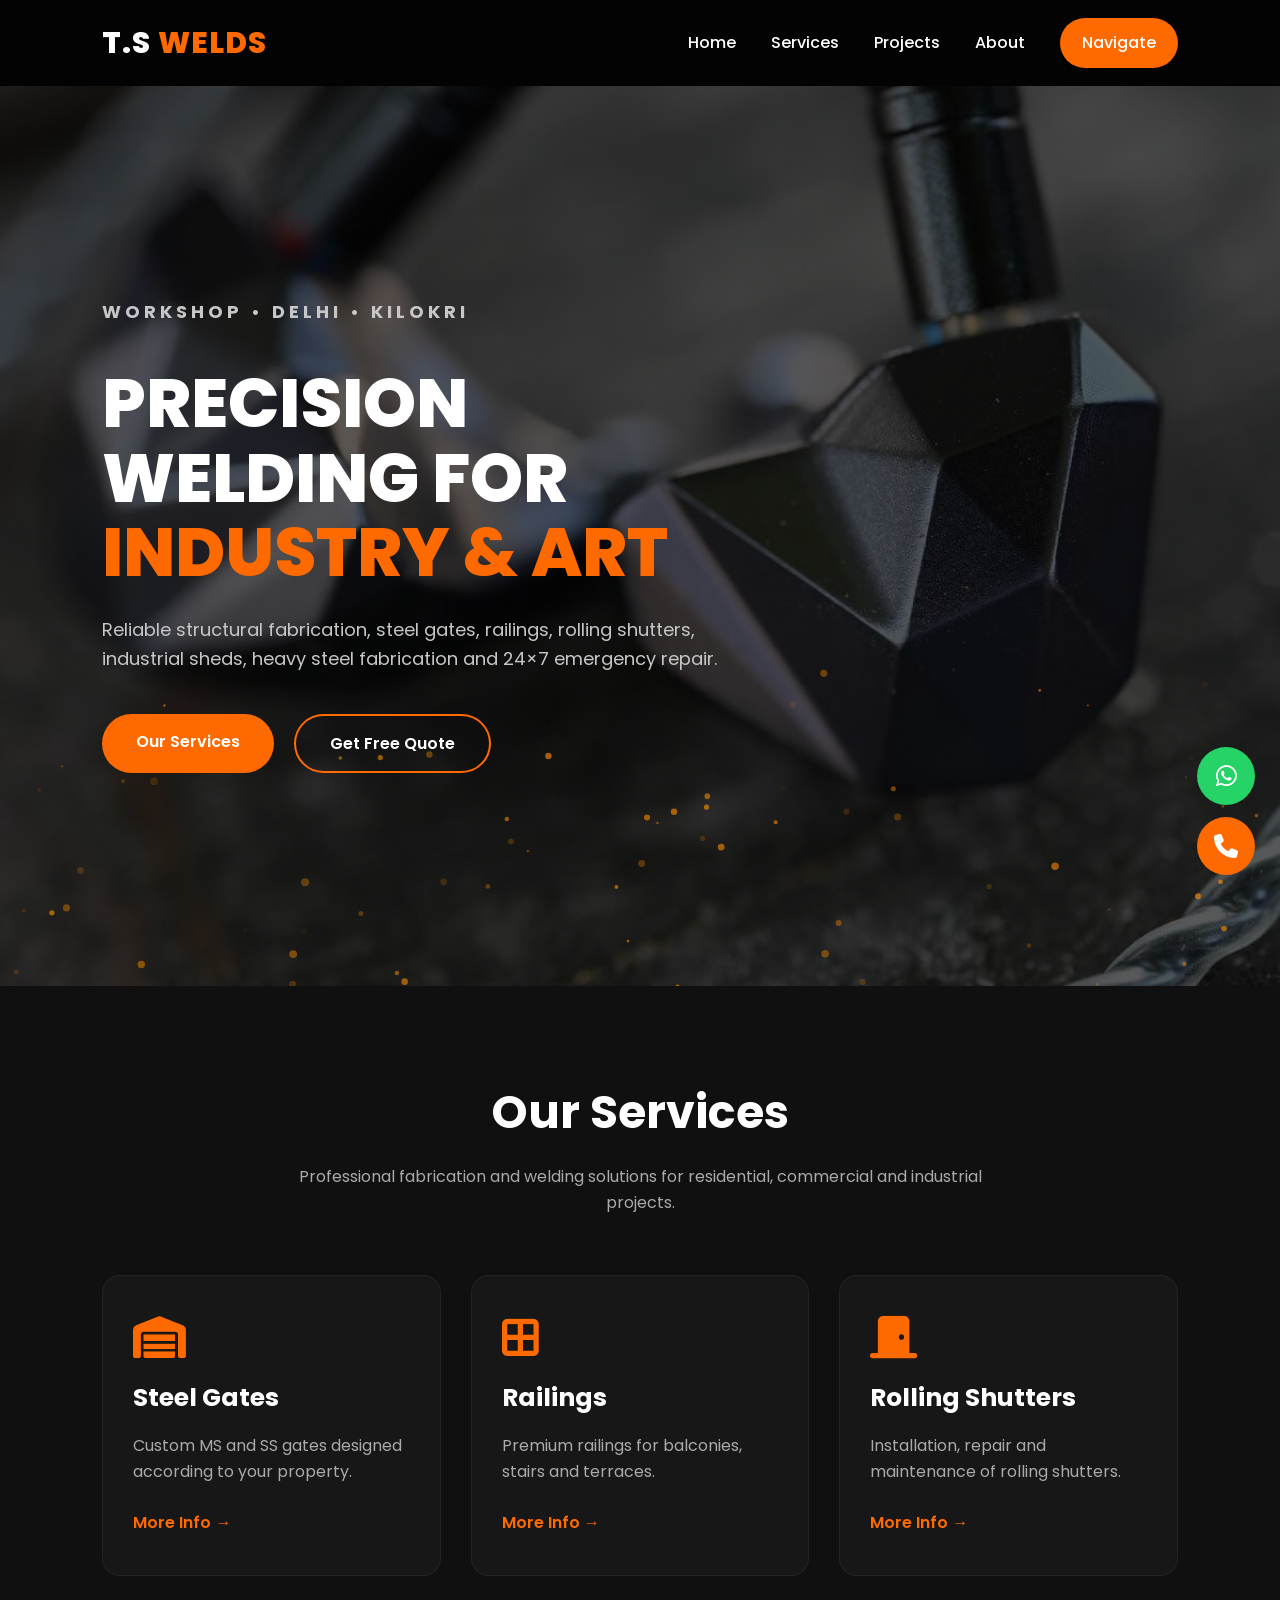
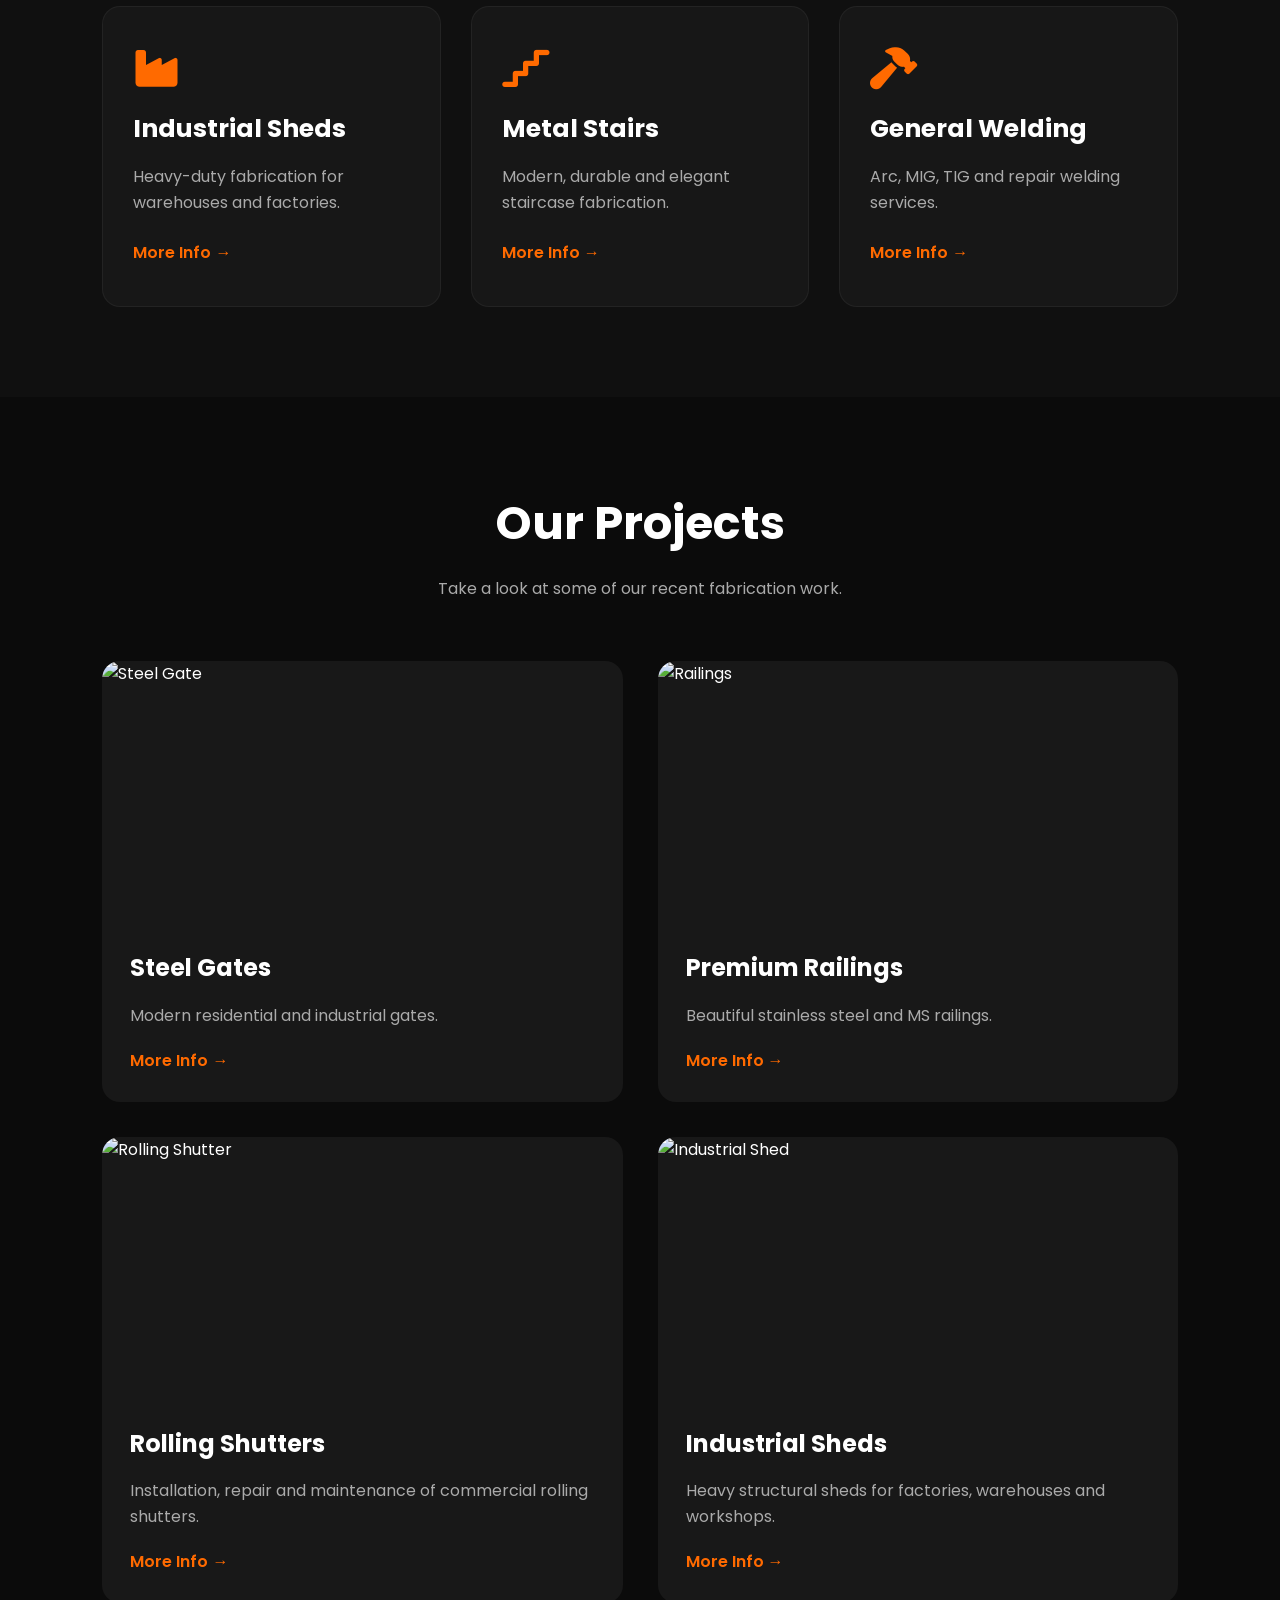
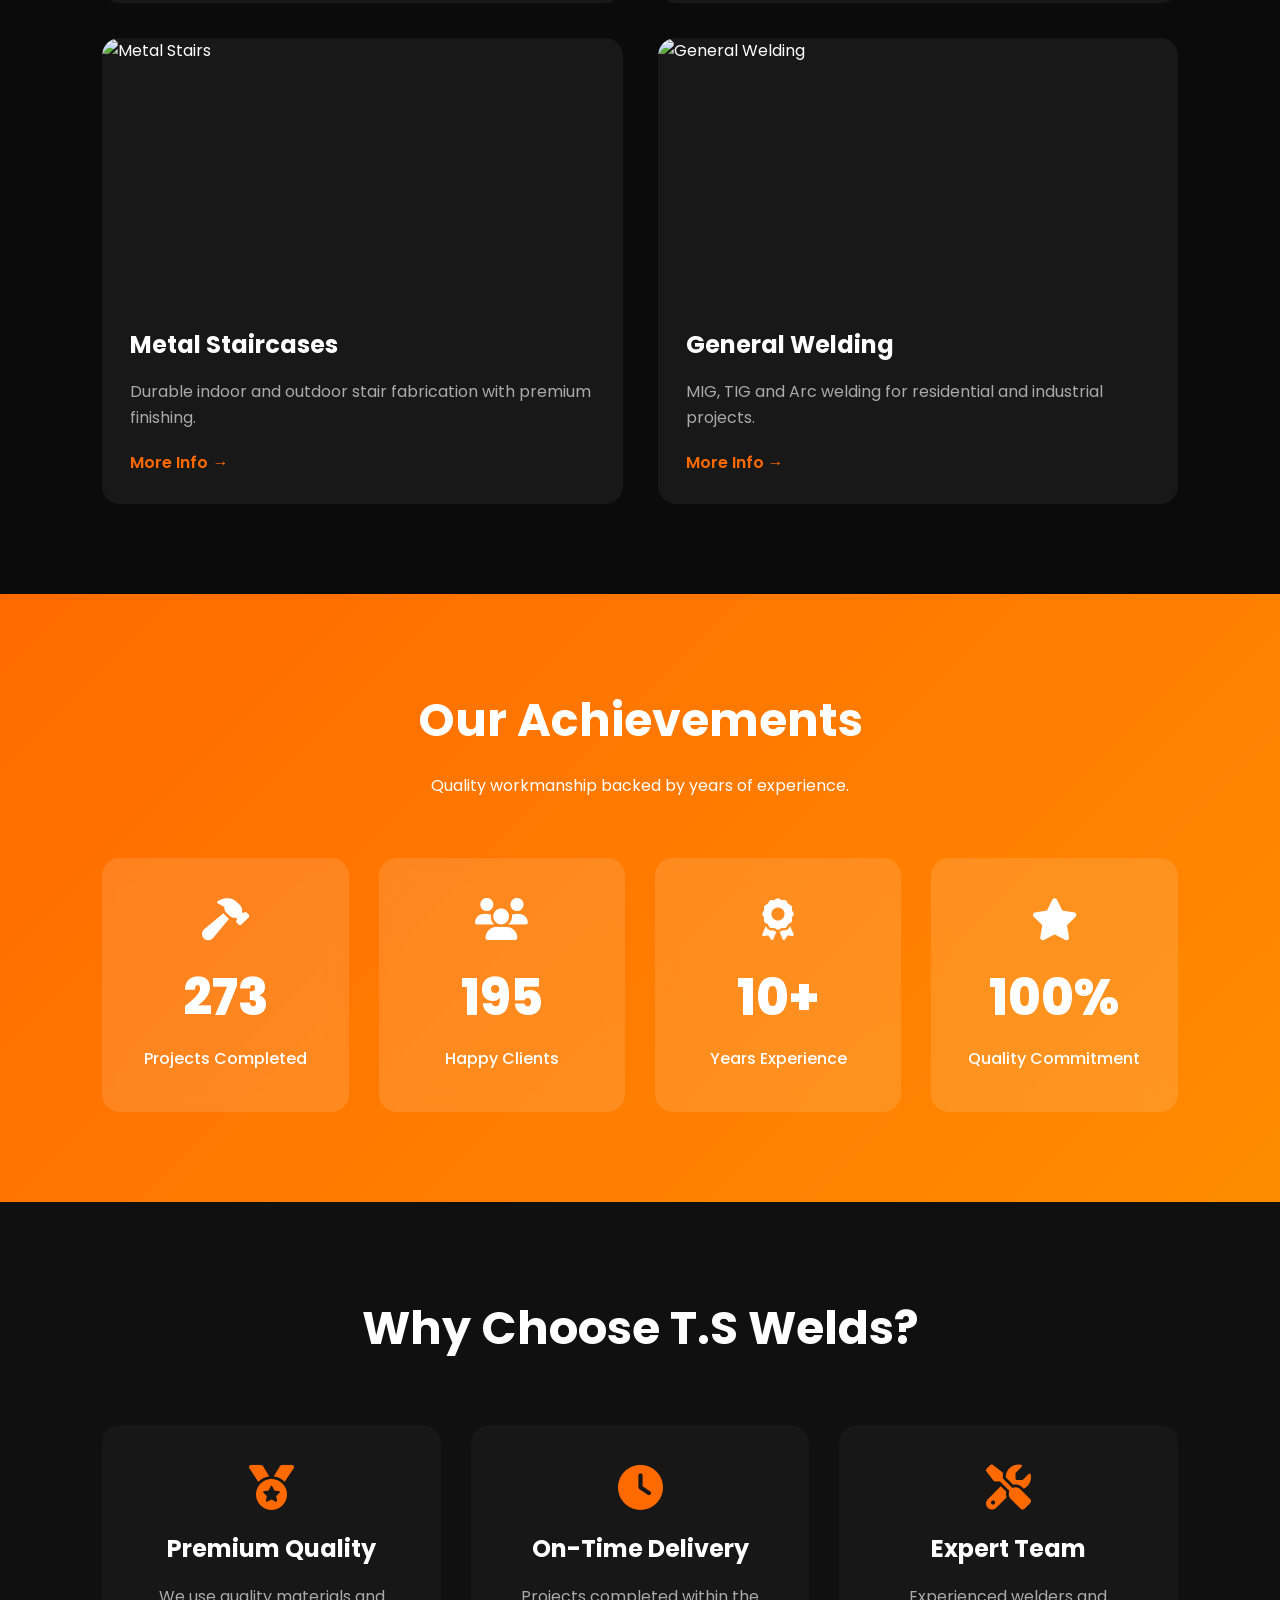
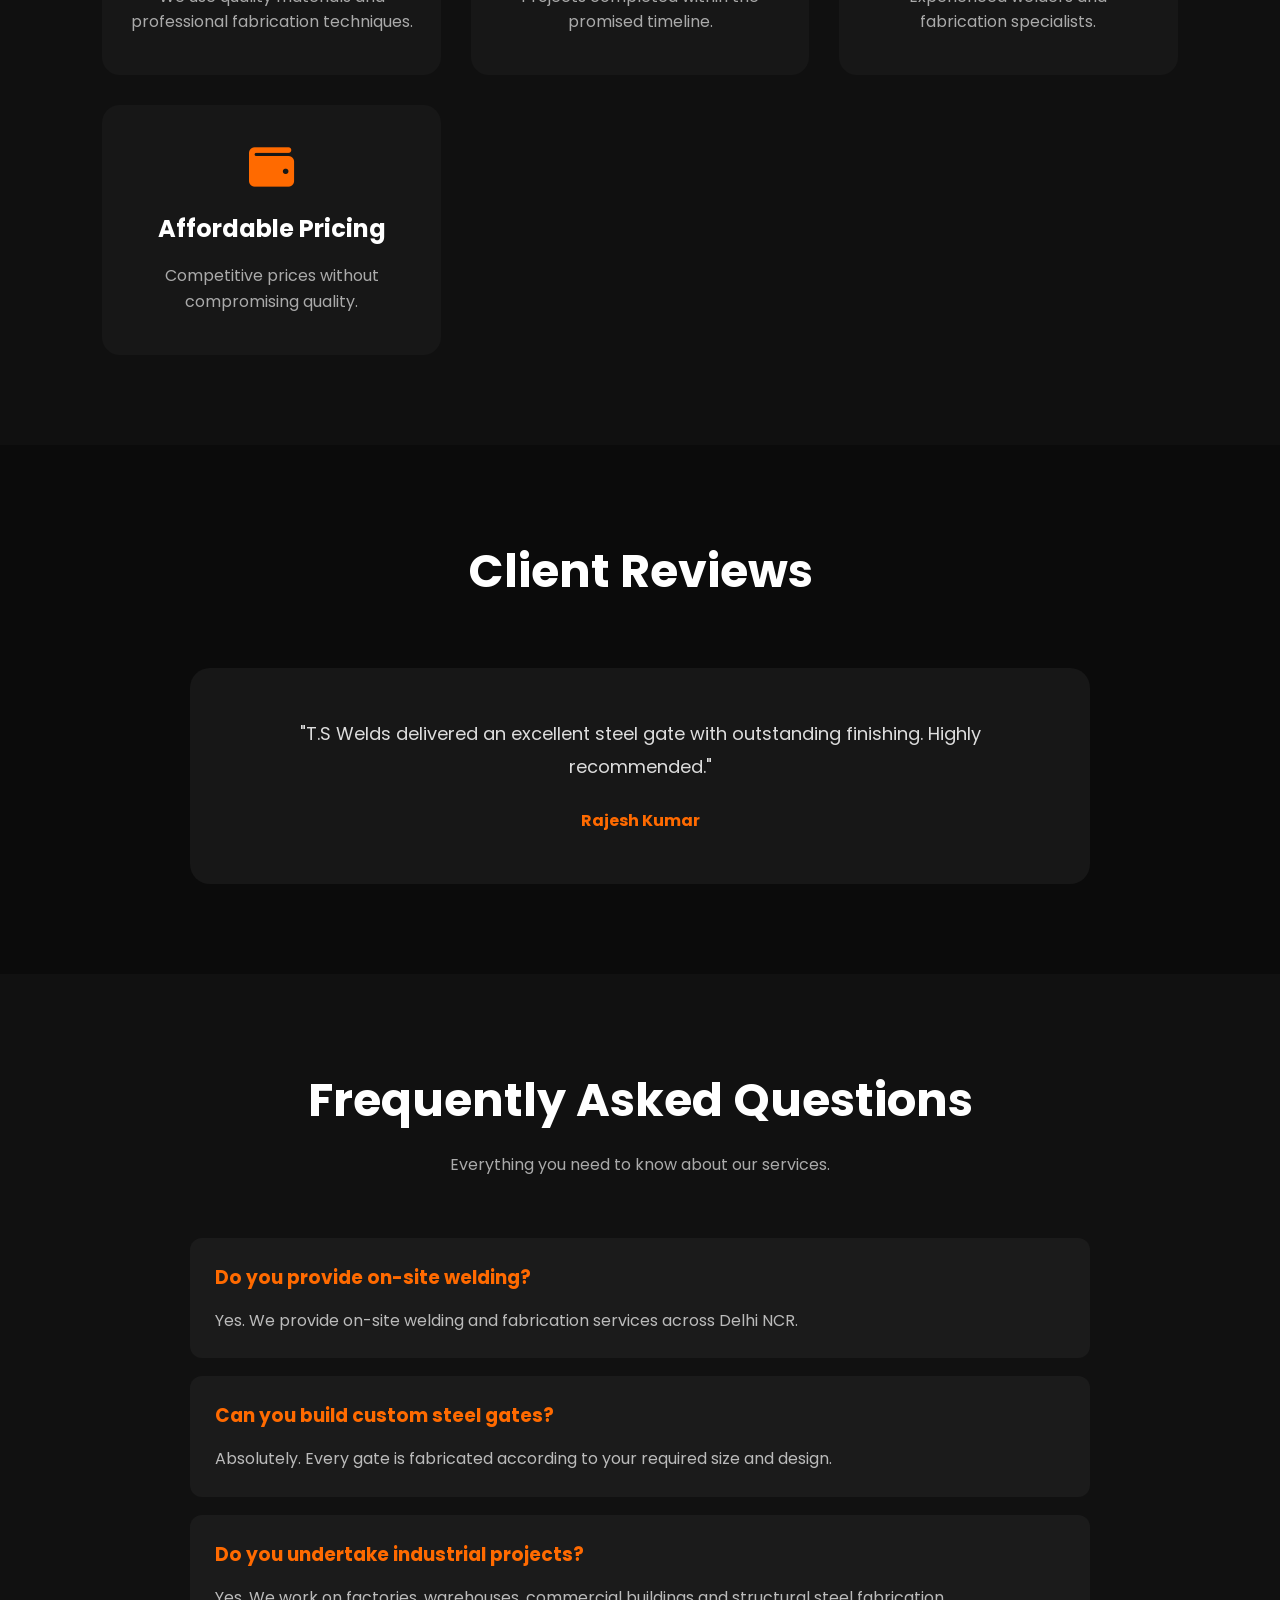
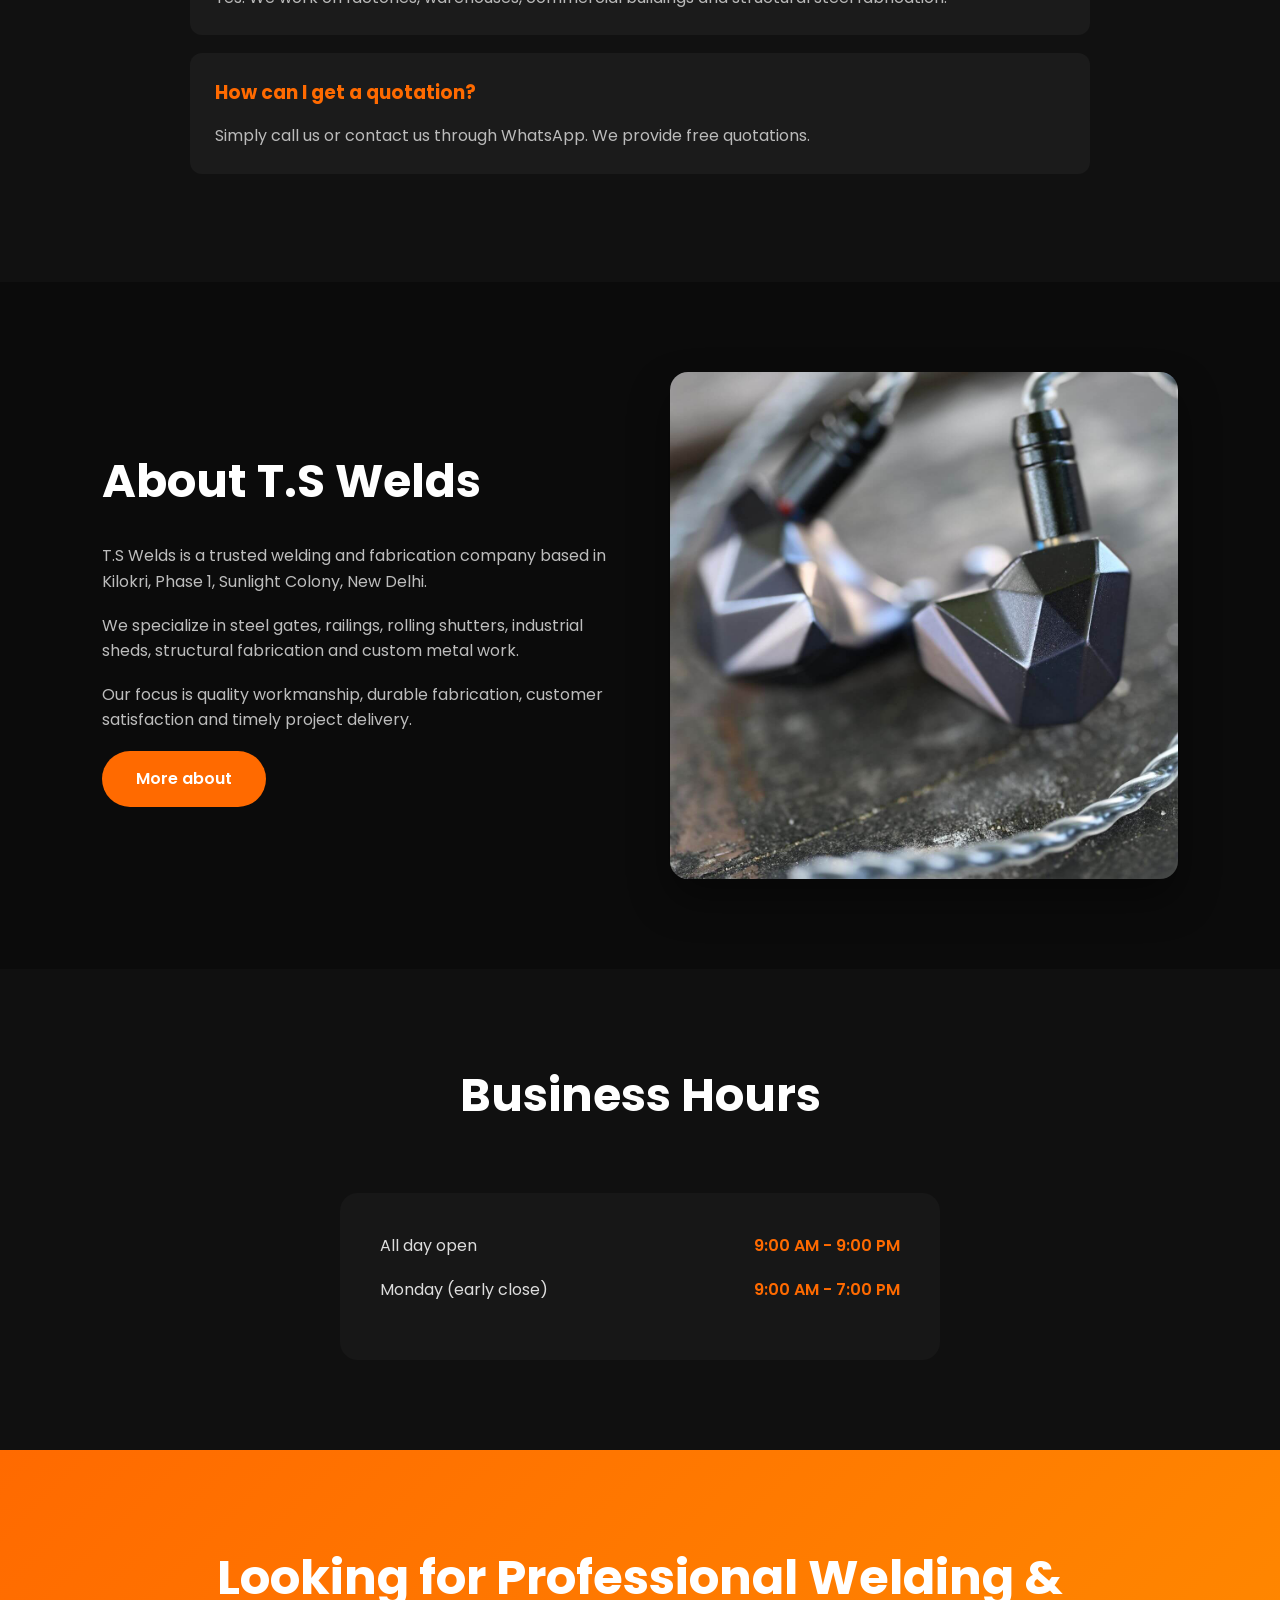
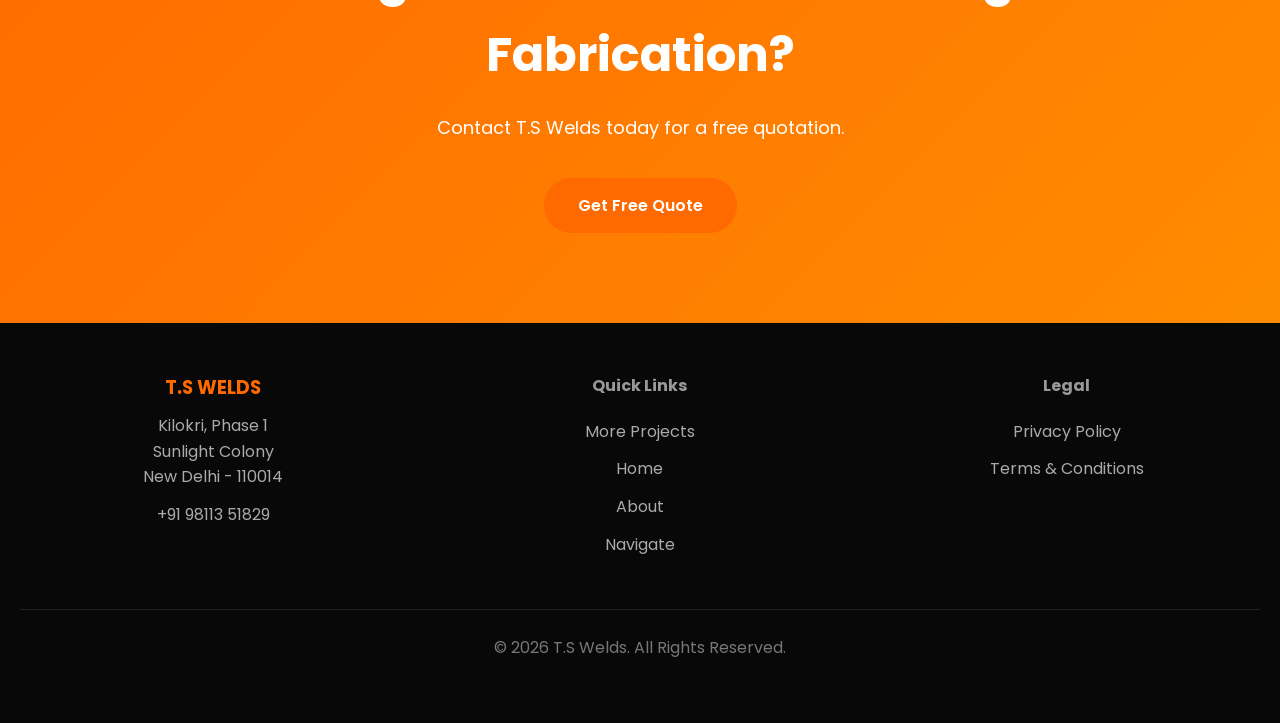
==== commit 5230650d: "Add files via upload" ====
--- a/index.html
+++ b/index.html
@@ -39,8 +39,8 @@
 
 <a href="#about">About</a>
 
-<a href="contact.html" class="contact-btn">
-Contact
+<a href="navigate.html" class="contact-btn">
+Navigate
 </a>
 
 </nav>
@@ -696,7 +696,7 @@
 
             <a href="contact.html" class="btn">
 
-                Contact Us
+                More about 
 
             </a>
 
@@ -704,7 +704,7 @@
 
         <div class="about-image">
 
-            <img src="images/workshop.jpg" alt="Workshop">
+            <img src="workshop.jpg" alt="Workshop">
 
         </div>
 
@@ -800,7 +800,7 @@
 
                 <li><a href="#about">About</a></li>
 
-                <li><a href="contact.html">Contact</a></li>
+                <li><a href="navigate.html">Navigate</a></li>
 
             </ul>
 
--- a/style.css
+++ b/style.css
@@ -846,3 +846,240 @@
 }
 
 }
+/* ==========================
+   GLOBAL (contact page (navigate.html))
+========================== */
+
+*{
+    margin:0;
+    padding:0;
+    box-sizing:border-box;
+}
+
+html{
+    scroll-behavior:smooth;
+}
+
+body{
+    font-family:'Poppins',sans-serif;
+    background:#0b0b0b;
+    color:#fff;
+    line-height:1.6;
+}
+
+a{
+    text-decoration:none;
+}
+
+/* ==========================
+   HEADER
+========================== */
+
+header{
+    position:sticky;
+    top:0;
+    width:100%;
+    background:rgba(0,0,0,.75);
+    backdrop-filter:blur(15px);
+    padding:18px 8%;
+    z-index:1000;
+}
+
+.back-btn{
+    display:inline-flex;
+    align-items:center;
+    gap:10px;
+    color:#fff;
+    font-size:16px;
+    font-weight:600;
+    transition:.3s;
+}
+
+.back-btn:hover{
+    color:#ff6a00;
+}
+
+/* ==========================
+   CONTACT PAGE
+========================== */
+
+.contact-page{
+    max-width:760px;
+    margin:auto;
+    padding:60px 20px;
+    text-align:center;
+}
+
+.contact-page h1{
+    font-size:46px;
+    font-weight:800;
+    margin-bottom:40px;
+}
+
+.contact-page h1 span{
+    color:#ff6a00;
+}
+
+.contact-page h2{
+    font-size:28px;
+    margin:40px 0 20px;
+    position:relative;
+    display:inline-block;
+}
+
+.contact-page h2::after{
+    content:"";
+    width:60px;
+    height:3px;
+    background:#ff6a00;
+    position:absolute;
+    left:50%;
+    transform:translateX(-50%);
+    bottom:-10px;
+    border-radius:20px;
+}
+
+.address{
+    color:#cfcfcf;
+    font-size:17px;
+    line-height:1.9;
+}
+
+/* ==========================
+   MAP
+========================== */
+
+.map-box{
+    width:100%;
+    overflow:hidden;
+    border-radius:20px;
+    border:1px solid rgba(255,255,255,.08);
+    box-shadow:0 15px 35px rgba(0,0,0,.35);
+    margin-bottom:25px;
+}
+
+.map-box iframe{
+    width:100%;
+    height:350px;
+    border:none;
+}
+
+/* ==========================
+   BUTTONS
+========================== */
+
+.box{
+    width:100%;
+    display:flex;
+    justify-content:center;
+    align-items:center;
+    gap:12px;
+    padding:18px;
+    margin-top:18px;
+    border-radius:16px;
+    color:#fff;
+    font-size:18px;
+    font-weight:600;
+    transition:.35s;
+}
+
+.box i{
+    font-size:22px;
+}
+
+.navigation{
+    background:#2563eb;
+}
+
+.navigation:hover{
+    background:#3b82f6;
+    transform:translateY(-4px);
+}
+
+.call{
+    background:#ff6a00;
+}
+
+.call:hover{
+    background:#ff7d1a;
+    transform:translateY(-4px);
+}
+
+.whatsapp{
+    background:#25D366;
+}
+
+.whatsapp:hover{
+    background:#2fe06f;
+    transform:translateY(-4px);
+}
+
+/* ==========================
+   FOOTER
+========================== */
+
+footer{
+    text-align:center;
+    padding:50px 20px;
+    color:#999;
+}
+
+footer h3{
+    color:#ff6a00;
+    margin-bottom:10px;
+}
+
+/* ==========================
+   ANIMATION
+========================== */
+
+.contact-page>*{
+    animation:fadeUp .7s ease;
+}
+
+@keyframes fadeUp{
+
+from{
+    opacity:0;
+    transform:translateY(30px);
+}
+
+to{
+    opacity:1;
+    transform:translateY(0);
+}
+
+}
+
+/* ==========================
+   MOBILE
+========================== */
+
+@media(max-width:768px){
+
+header{
+    padding:18px 20px;
+}
+
+.contact-page{
+    padding:40px 18px;
+}
+
+.contact-page h1{
+    font-size:34px;
+}
+
+.contact-page h2{
+    font-size:23px;
+}
+
+.map-box iframe{
+    height:280px;
+}
+
+.box{
+    font-size:17px;
+    padding:16px;
+}
+
+}
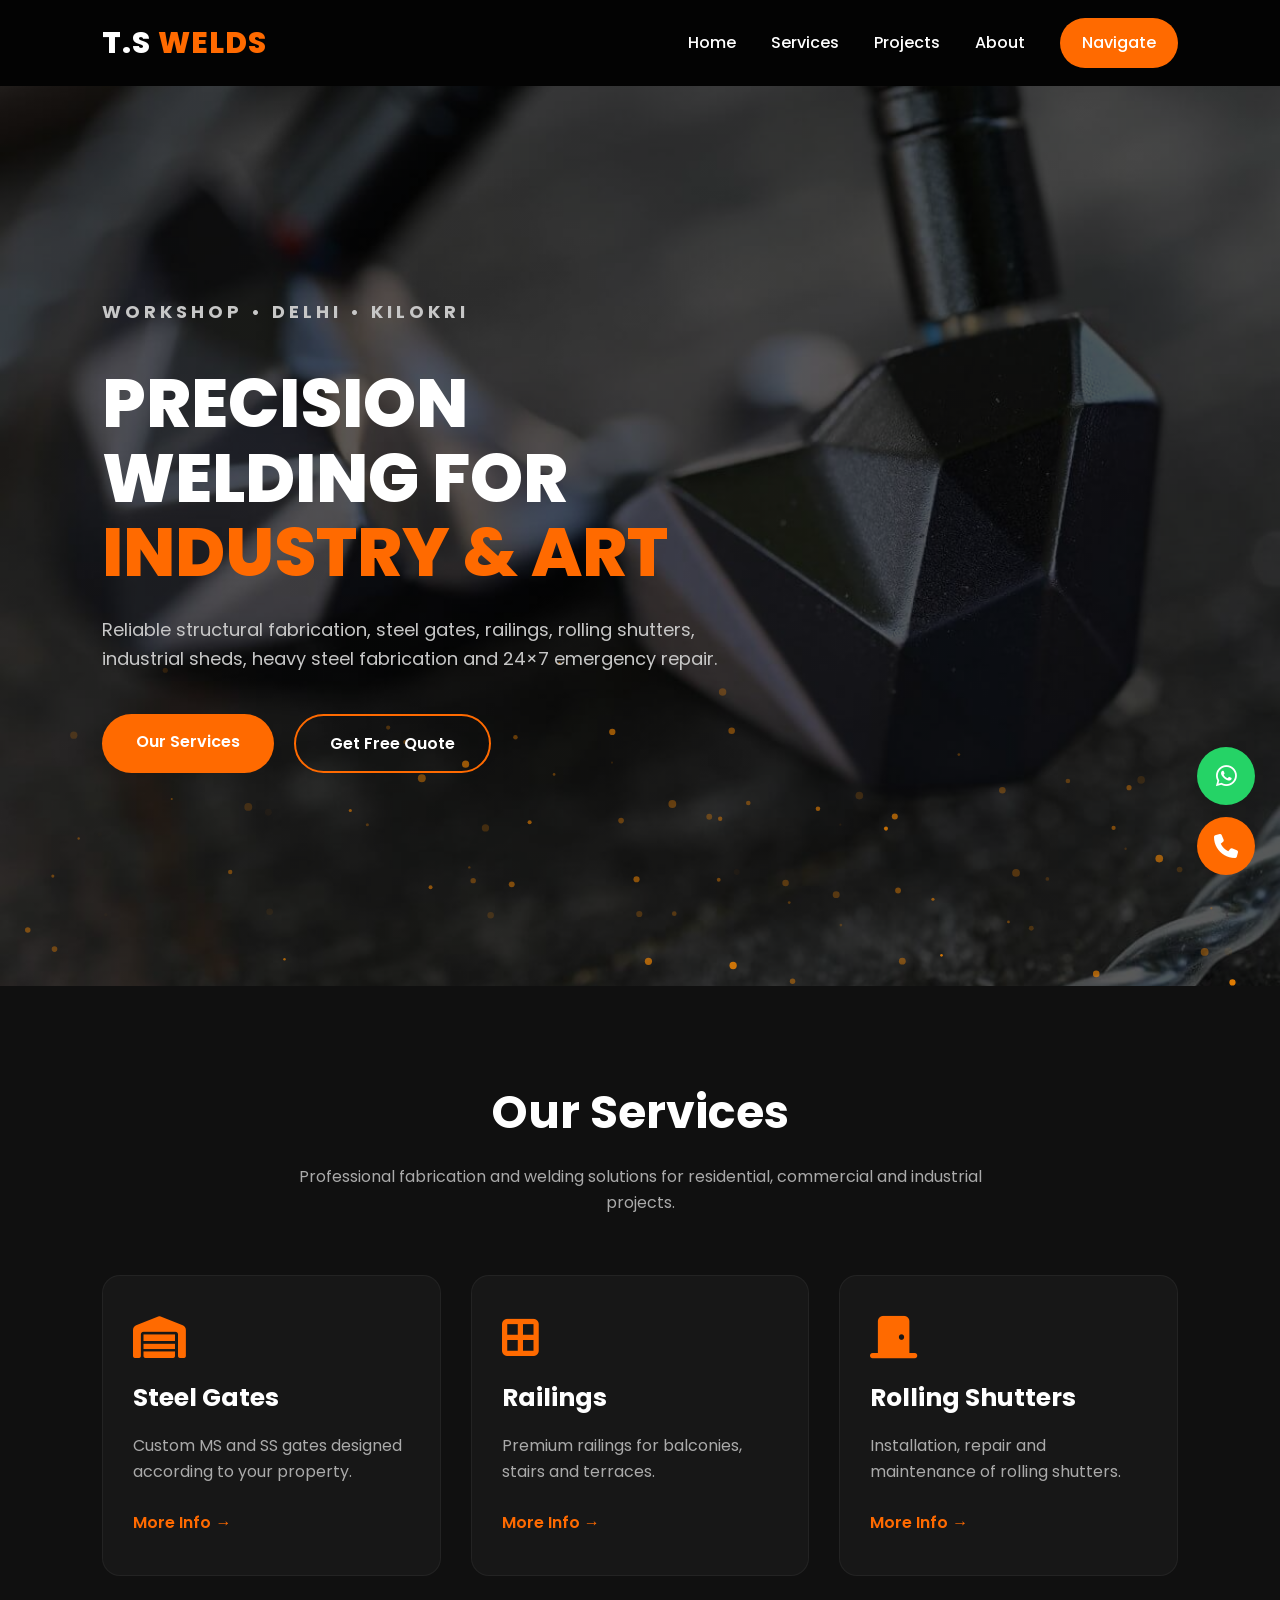
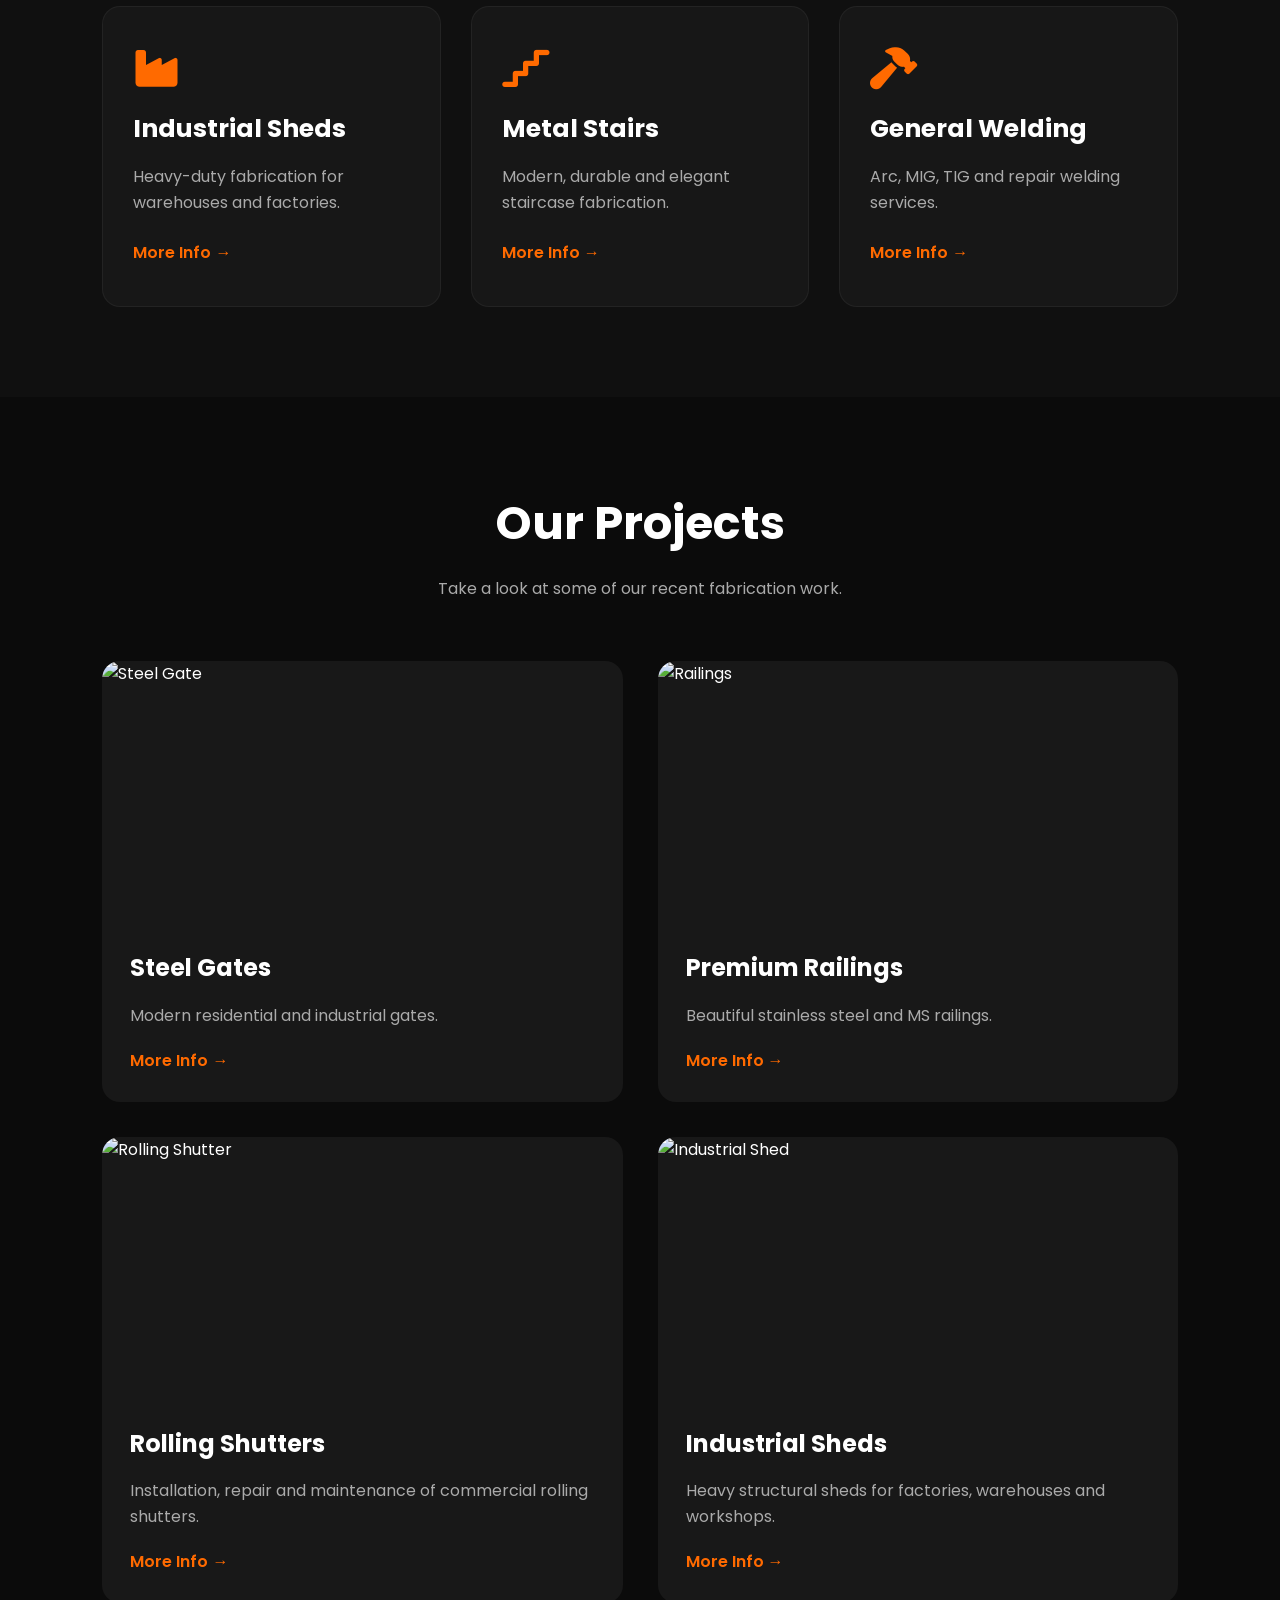
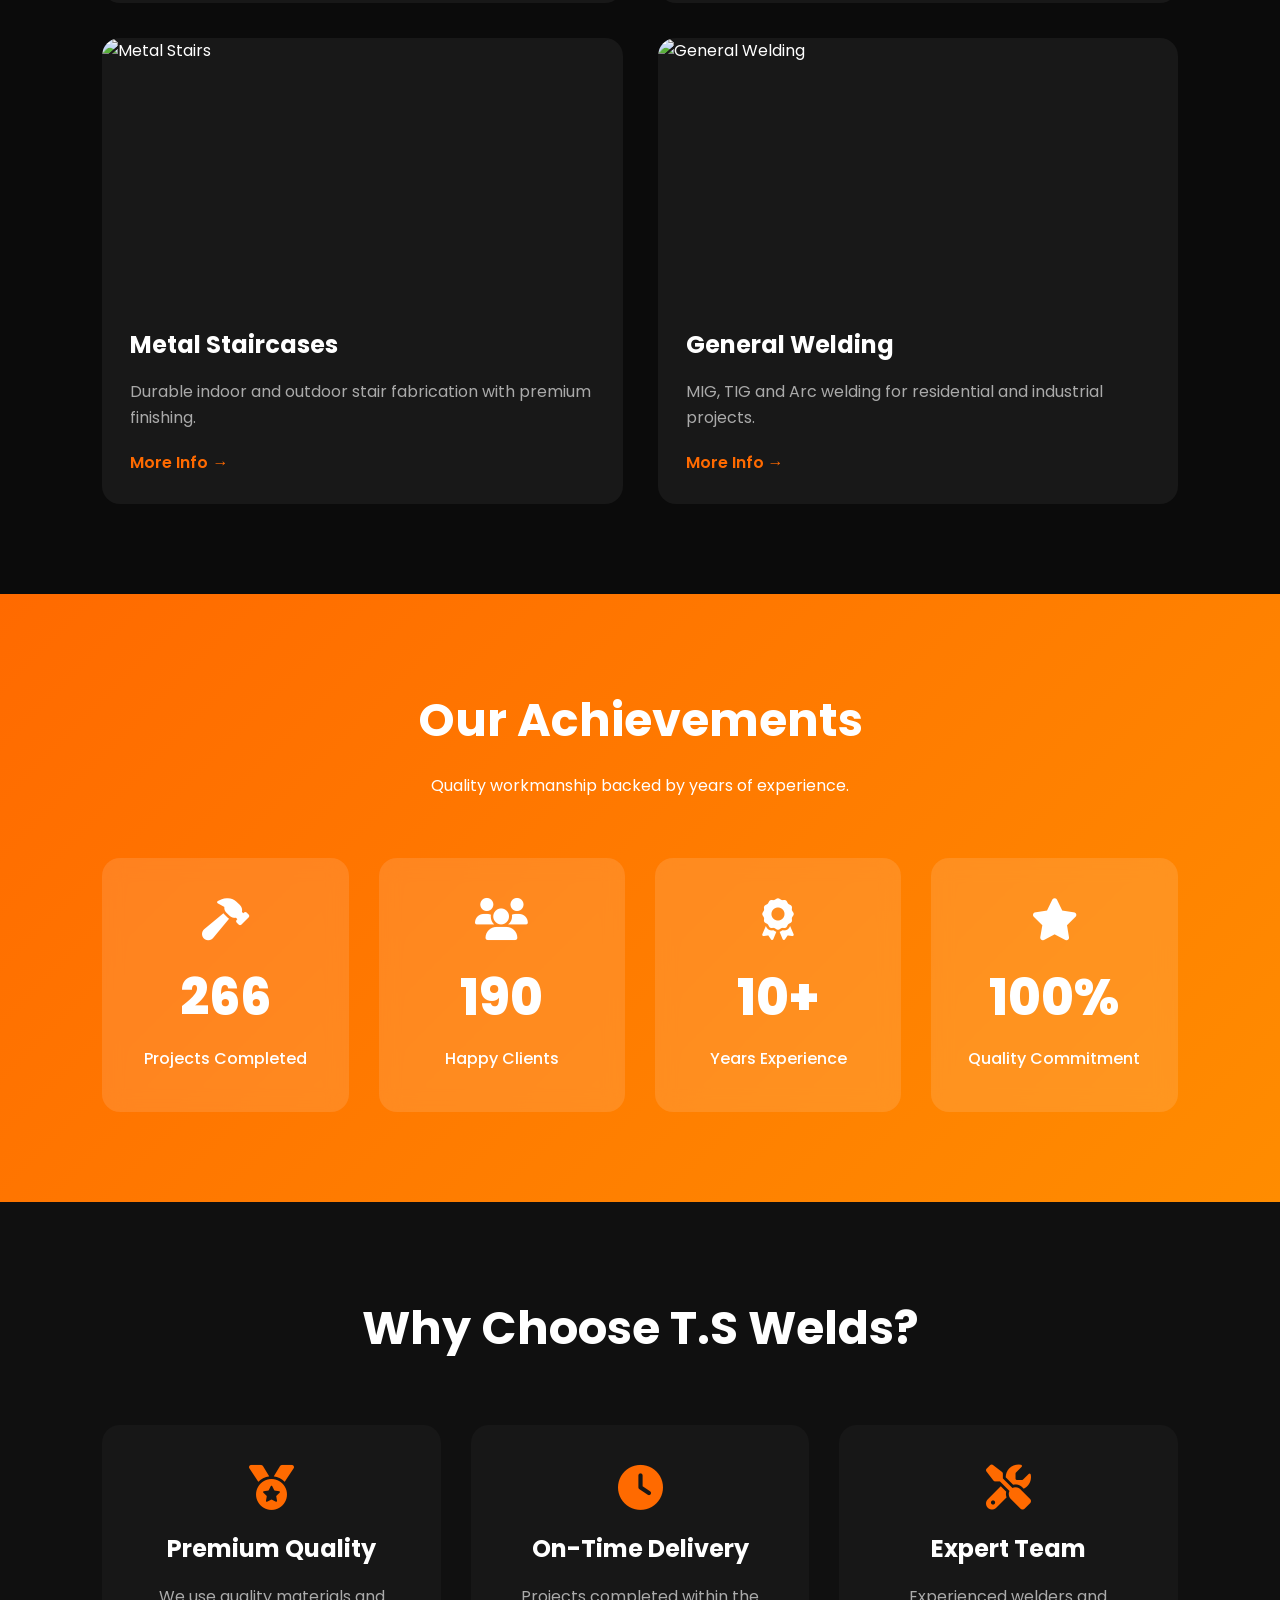
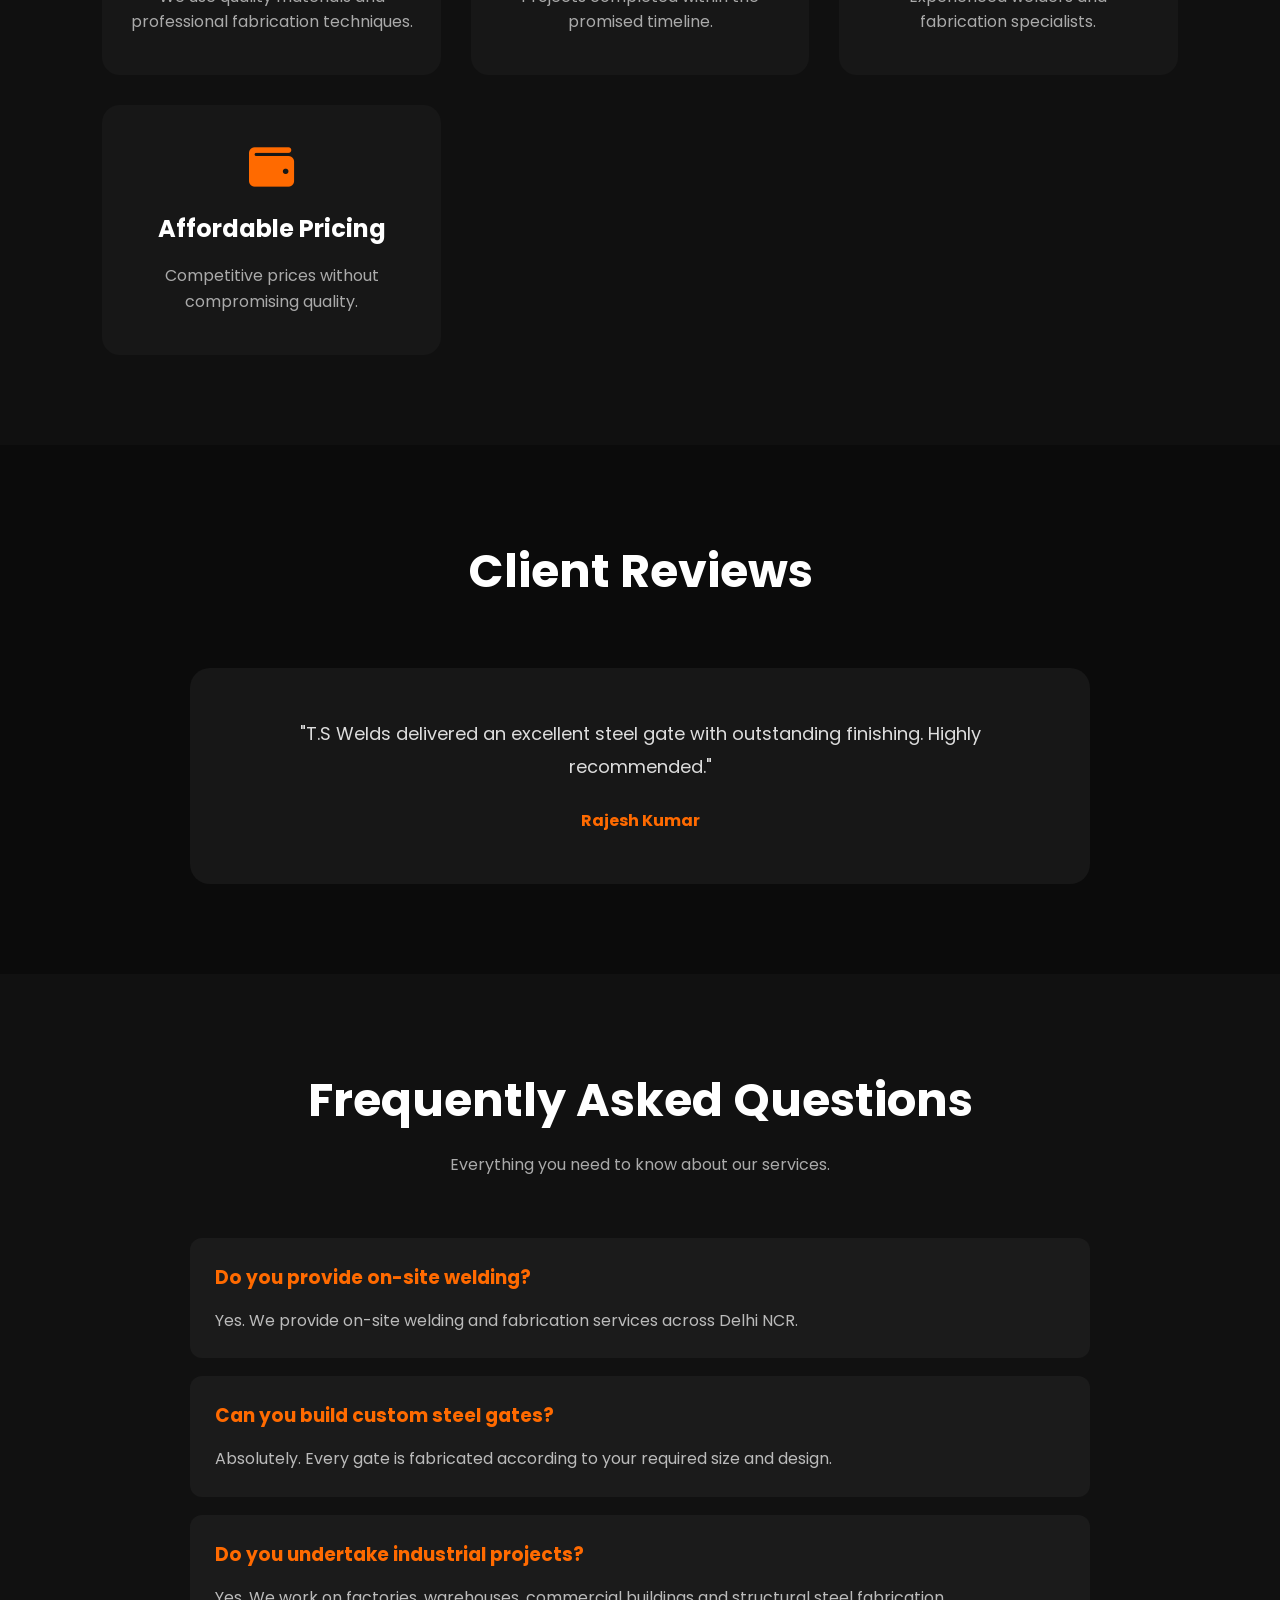
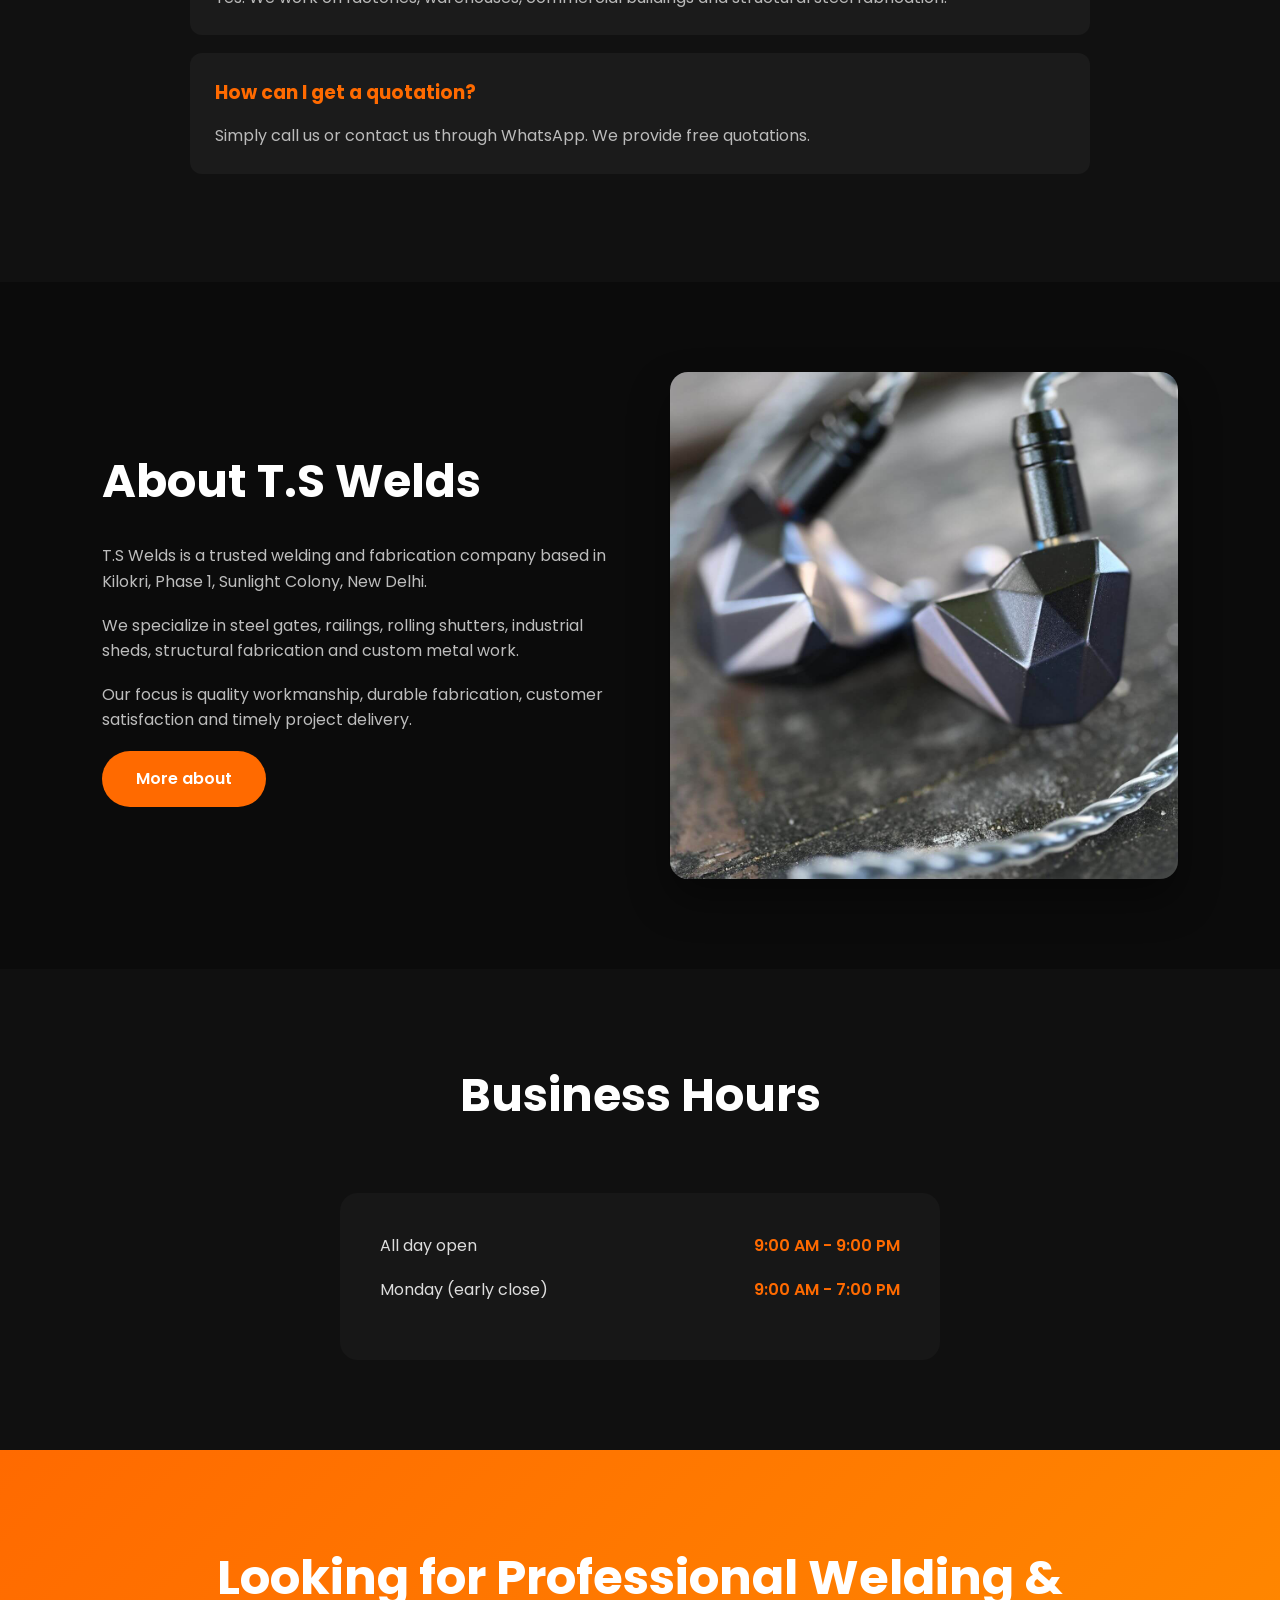
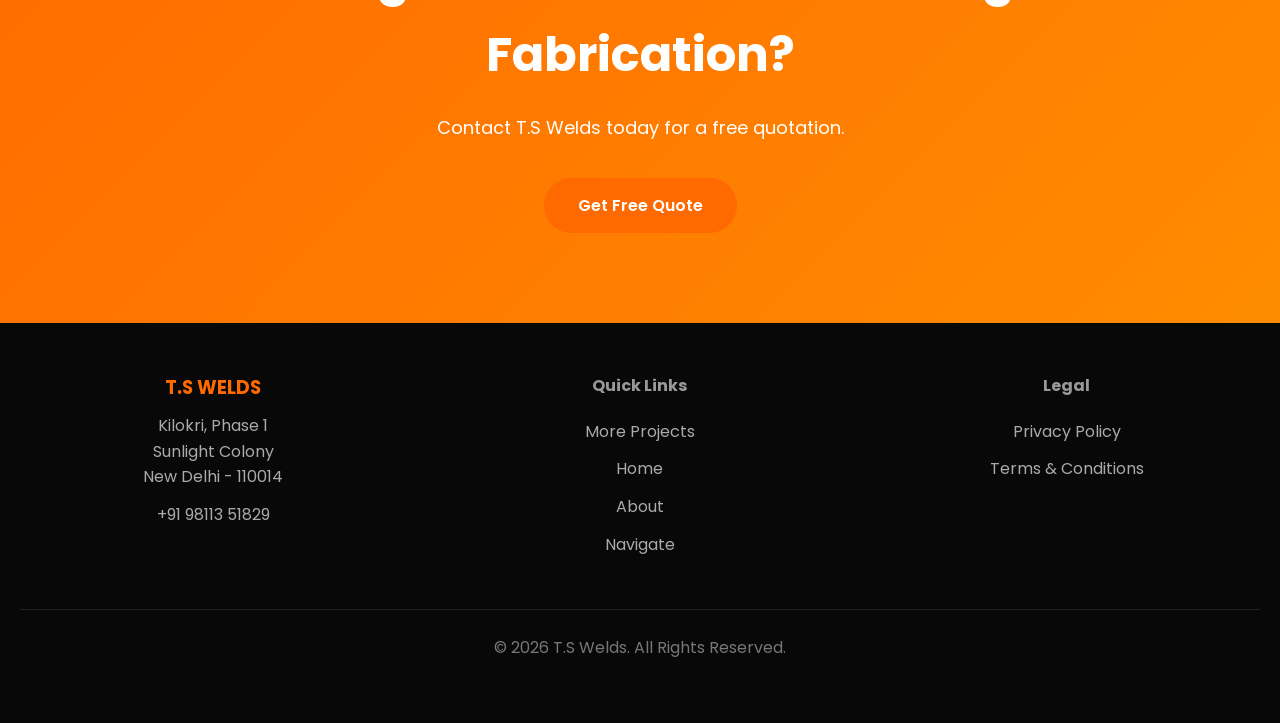
==== commit abac0835: "Add files via upload" ====
--- a/index.html
+++ b/index.html
@@ -95,7 +95,7 @@
 
 </a>
 
-<a href="contact.html" class="btn secondary">
+<a href="navigate.html" class="btn secondary">
 
 Get Free Quote
 
@@ -145,7 +145,7 @@
 
 </p>
 
-<a href="services/gates.html">
+<a href="services.html">
 
 More Info →
 
@@ -171,7 +171,7 @@
 
 </p>
 
-<a href="services/railings.html">
+<a href="services.html">
 
 More Info →
 
@@ -197,7 +197,7 @@
 
 </p>
 
-<a href="services/shutters.html">
+<a href="services.html">
 
 More Info →
 
@@ -221,7 +221,7 @@
 
 </p>
 
-<a href="services/shed.html">
+<a href="services.html">
 
 More Info →
 
@@ -245,7 +245,7 @@
 
 </p>
 
-<a href="services/stairs.html">
+<a href="services.html">
 
 More Info →
 
@@ -271,7 +271,7 @@
 
 </p>
 
-<a href="services/welding.html">
+<a href="services.html">
 
 More Info →
 
@@ -317,7 +317,7 @@
 
 </p>
 
-<a href="services/gates.html">
+<a href="services.html">
 
 More Info →
 
@@ -364,7 +364,7 @@
             Installation, repair and maintenance of commercial rolling shutters.
         </p>
 
-        <a href="services/shutters.html">
+        <a href="services.html">
             More Info →
         </a>
 
@@ -384,7 +384,7 @@
             Heavy structural sheds for factories, warehouses and workshops.
         </p>
 
-        <a href="services/shed.html">
+        <a href="services.html">
             More Info →
         </a>
 
@@ -404,7 +404,7 @@
             Durable indoor and outdoor stair fabrication with premium finishing.
         </p>
 
-        <a href="services/stairs.html">
+        <a href="services.html">
             More Info →
         </a>
 
@@ -424,7 +424,7 @@
             MIG, TIG and Arc welding for residential and industrial projects.
         </p>
 
-        <a href="services/welding.html">
+        <a href="services.html">
             More Info →
         </a>
 
@@ -748,7 +748,7 @@
 
     </p>
 
-    <a href="contact.html" class="btn">
+    <a href="navigate.html" class="btn">
 
         Get Free Quote
 
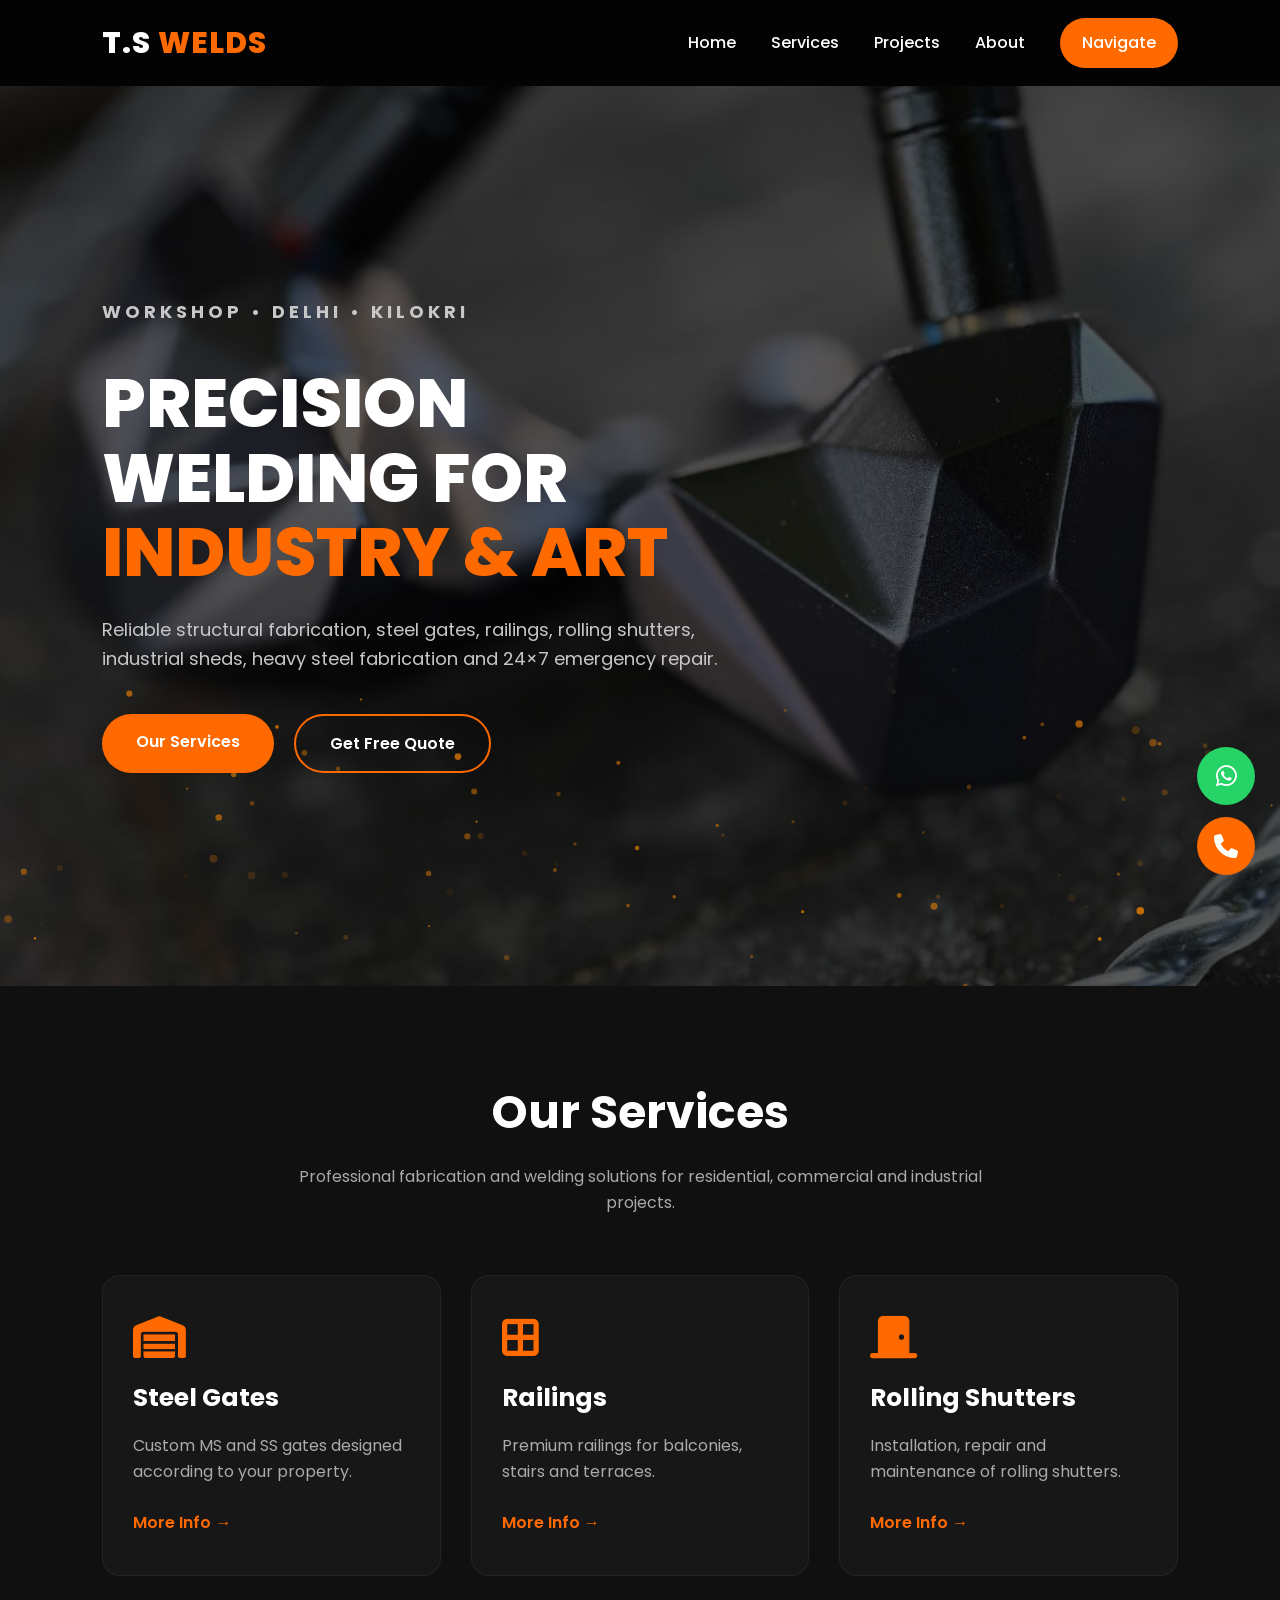
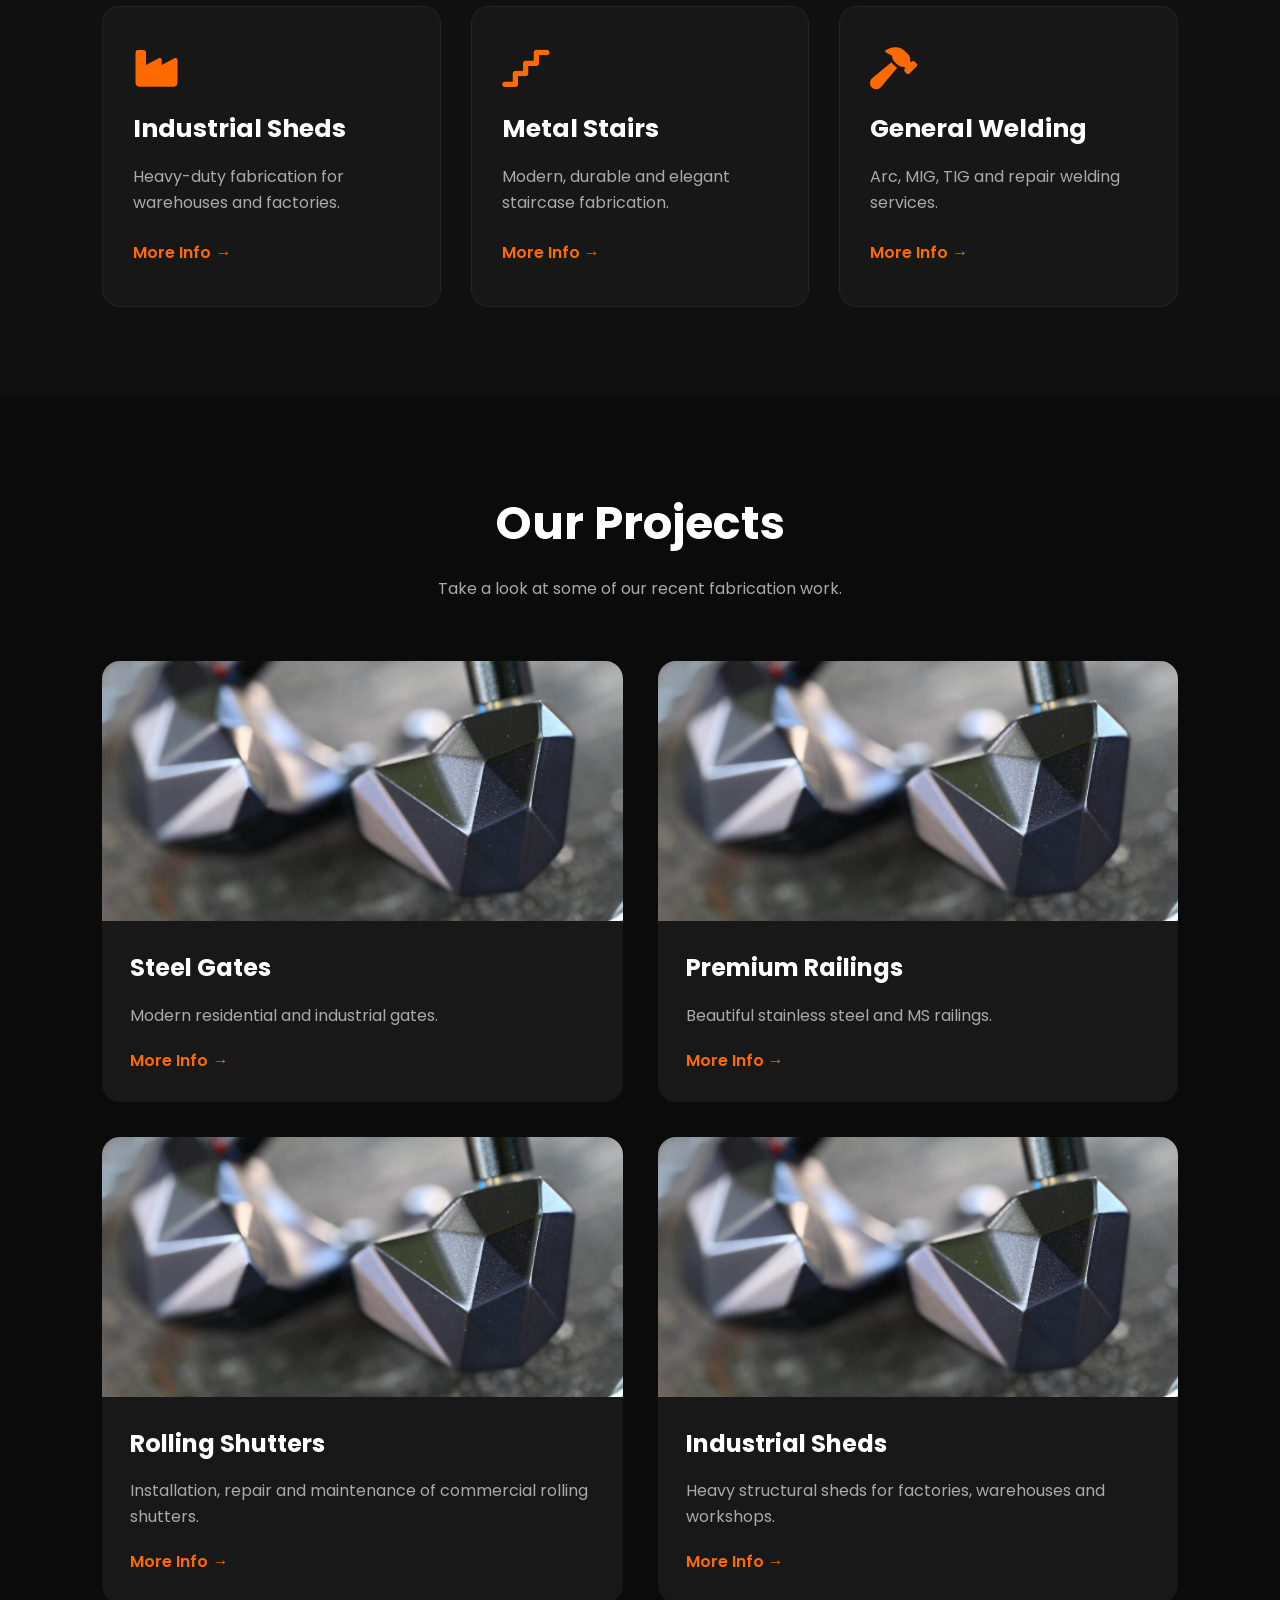
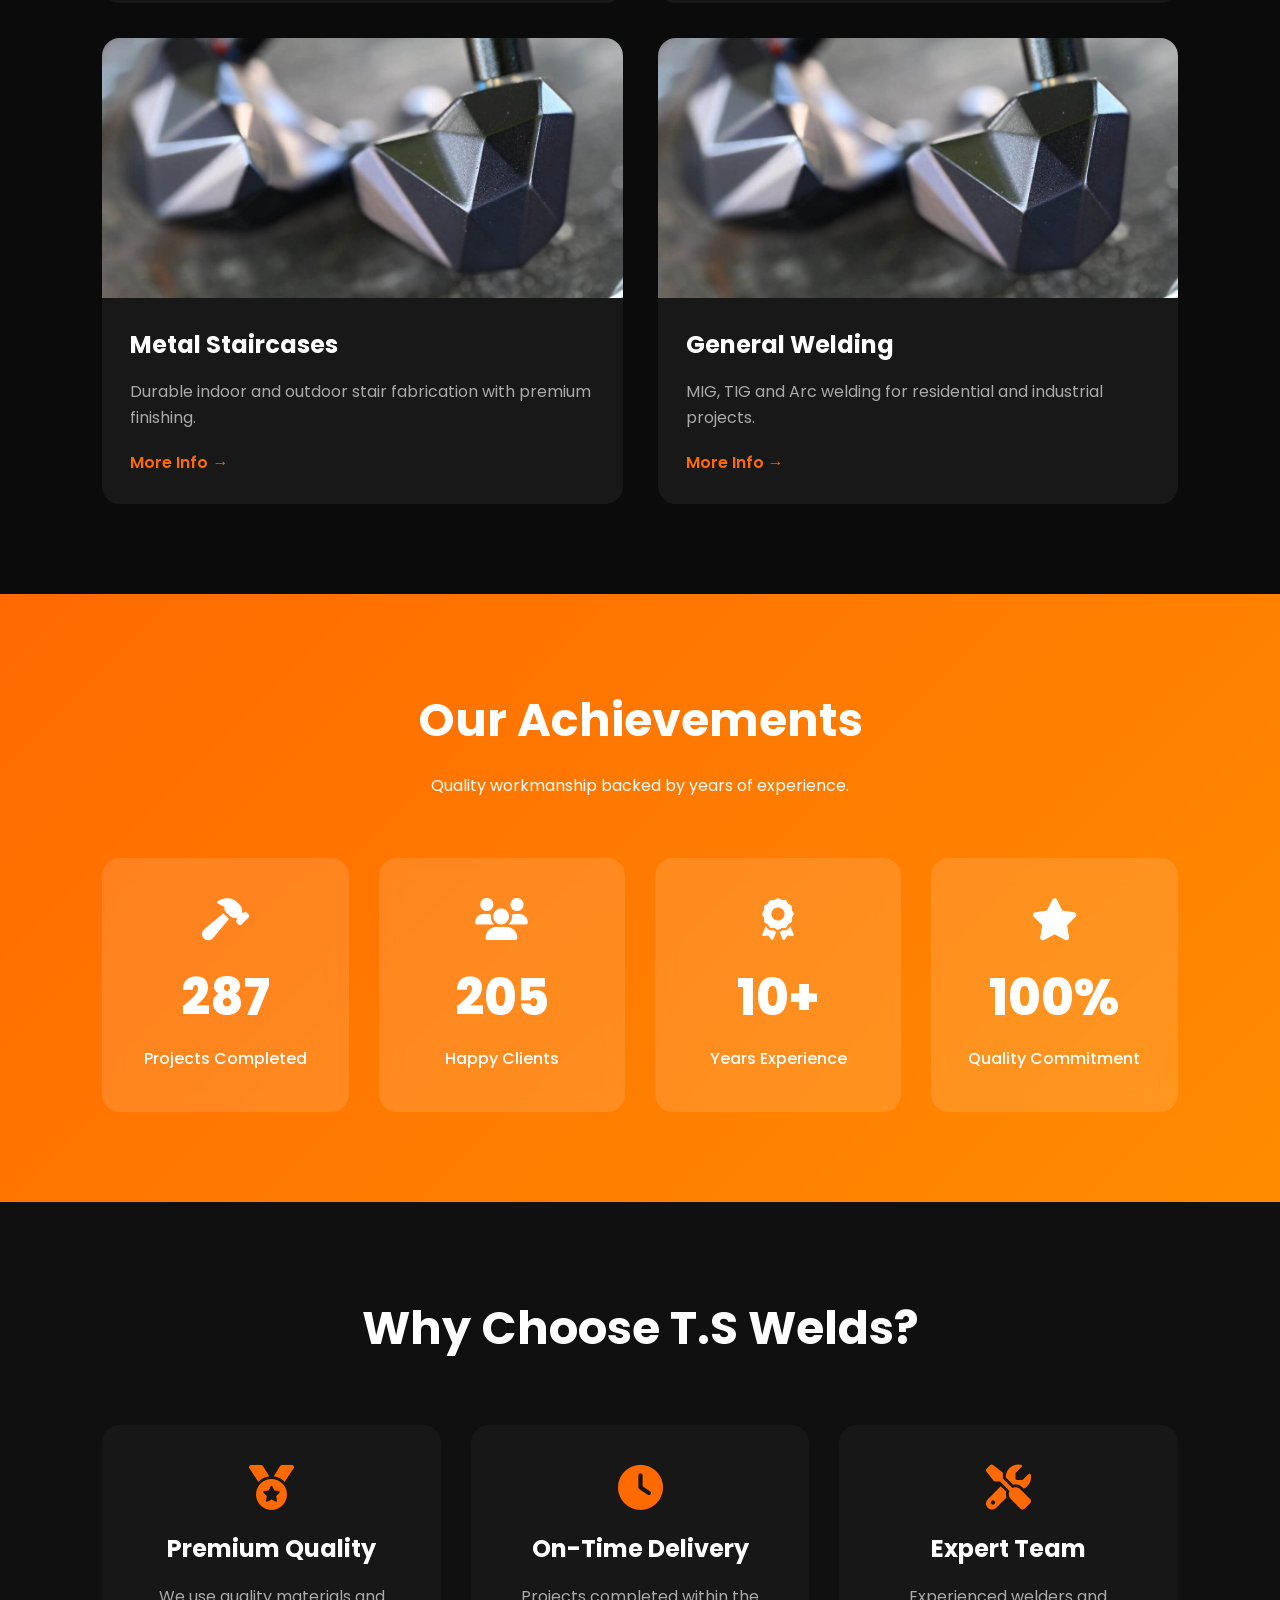
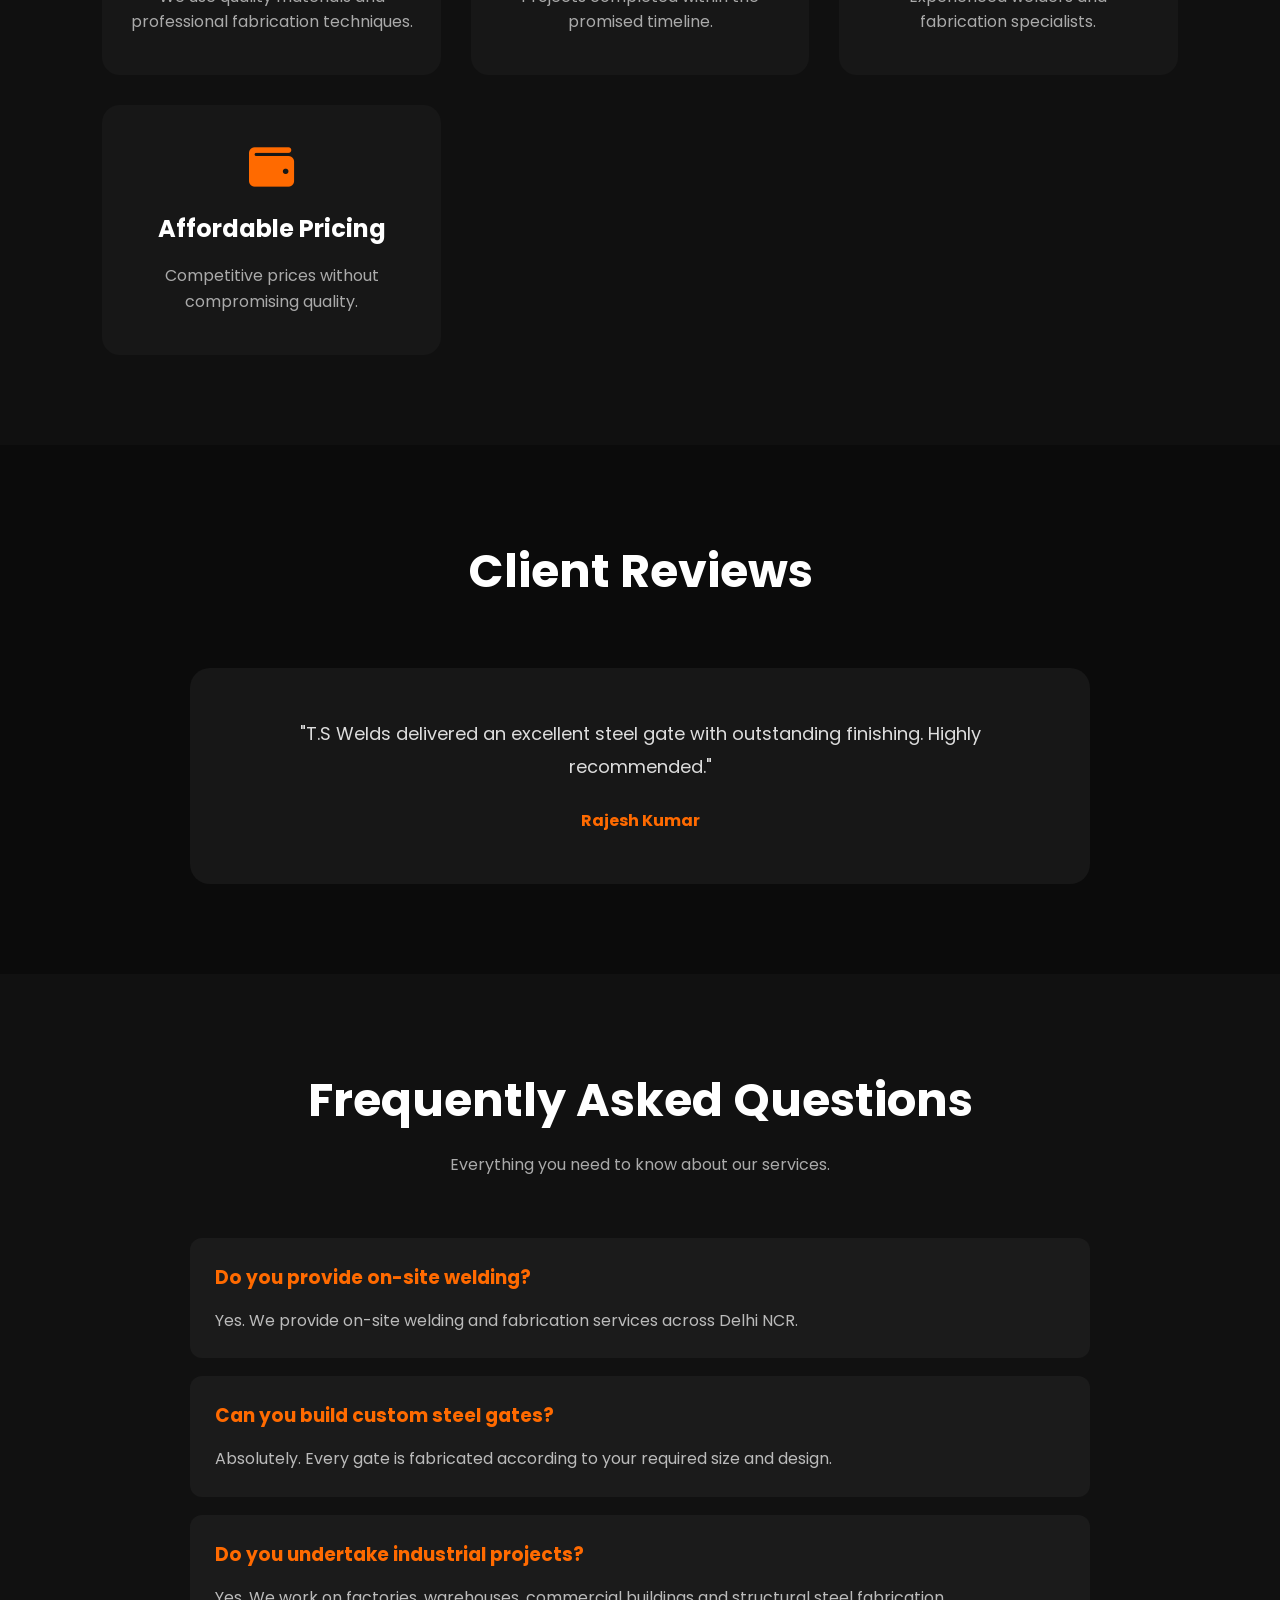
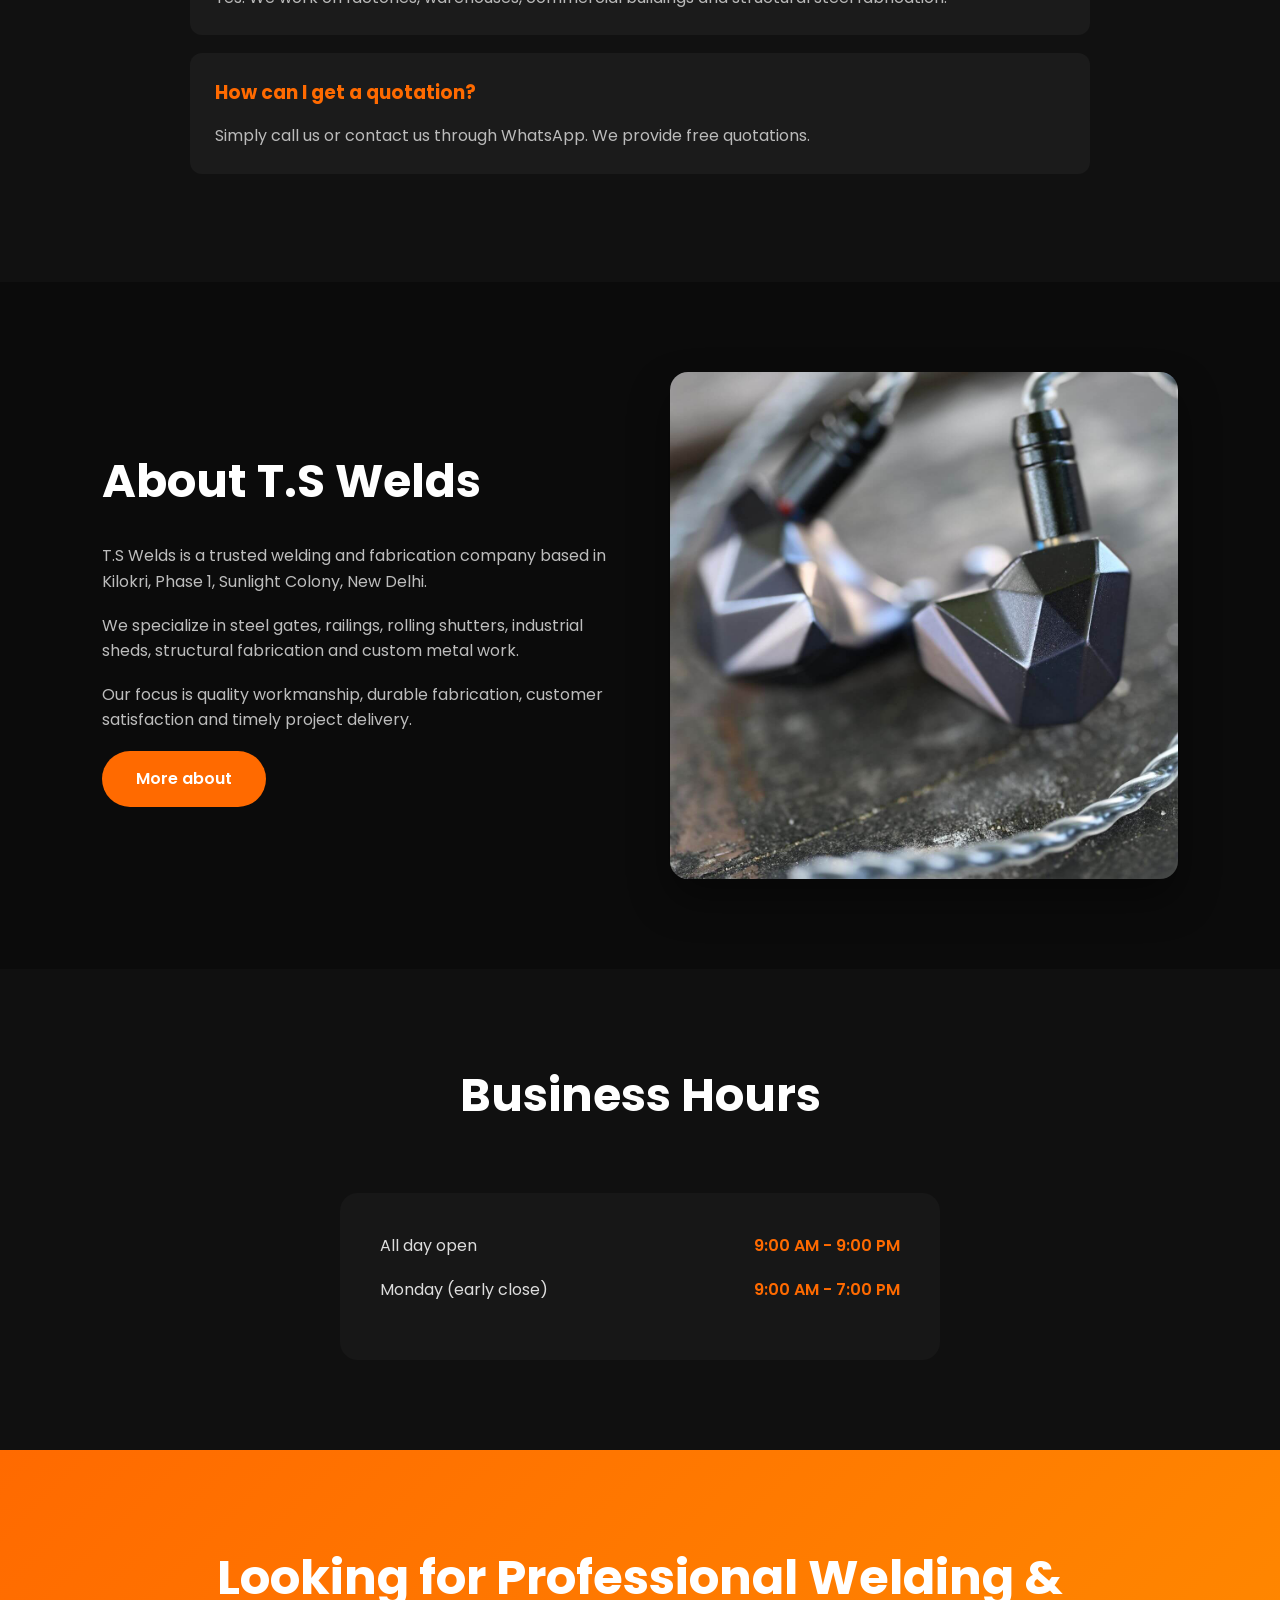
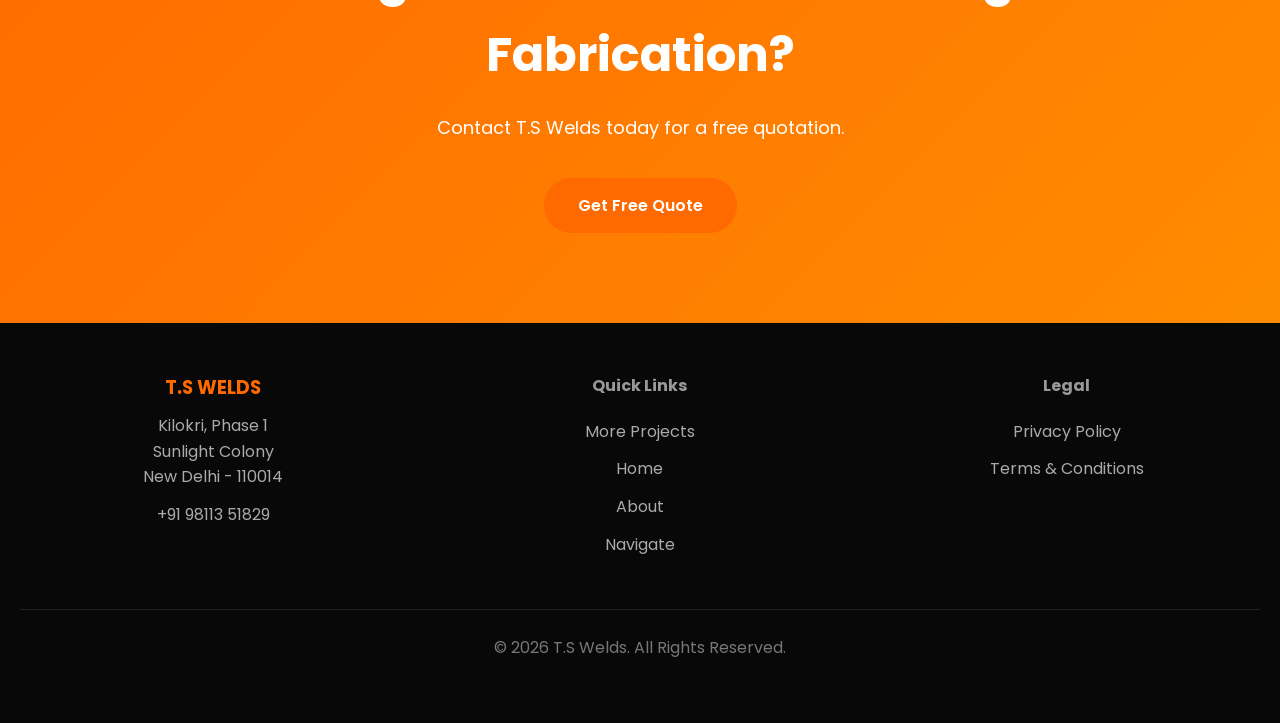
==== commit 53257a79: "Update index.html" ====
--- a/index.html
+++ b/index.html
@@ -303,7 +303,7 @@
 
 <div class="project-card">
 
-<img src="images/gate.jpg" alt="Steel Gate">
+<img src="workshop.jpg" alt="Steel Gate">
 
 <div class="project-info">
 
@@ -329,7 +329,7 @@
 
 <div class="project-card">
 
-<img src="images/railing.jpg" alt="Railings">
+<img src="workshop.jpg" alt="Railings">
 
 <div class="project-info">
 
@@ -343,7 +343,7 @@
 
 </p>
 
-<a href="services/railings.html">
+<a href="services.html">
 
 More Info →
 
@@ -354,7 +354,7 @@
 </div>
 <div class="project-card">
 
-    <img src="images/shutter.jpg" alt="Rolling Shutter">
+    <img src="workshop.jpg" alt="Rolling Shutter">
 
     <div class="project-info">
 
@@ -374,7 +374,7 @@
 
 <div class="project-card">
 
-    <img src="images/shed.jpg" alt="Industrial Shed">
+    <img src="workshop.jpg" alt="Industrial Shed">
 
     <div class="project-info">
 
@@ -394,7 +394,7 @@
 
 <div class="project-card">
 
-    <img src="images/stairs.jpg" alt="Metal Stairs">
+    <img src="workshop.jpg" alt="Metal Stairs">
 
     <div class="project-info">
 
@@ -414,7 +414,7 @@
 
 <div class="project-card">
 
-    <img src="images/welding.jpg" alt="General Welding">
+    <img src="workshop.jpg" alt="General Welding">
 
     <div class="project-info">
 
